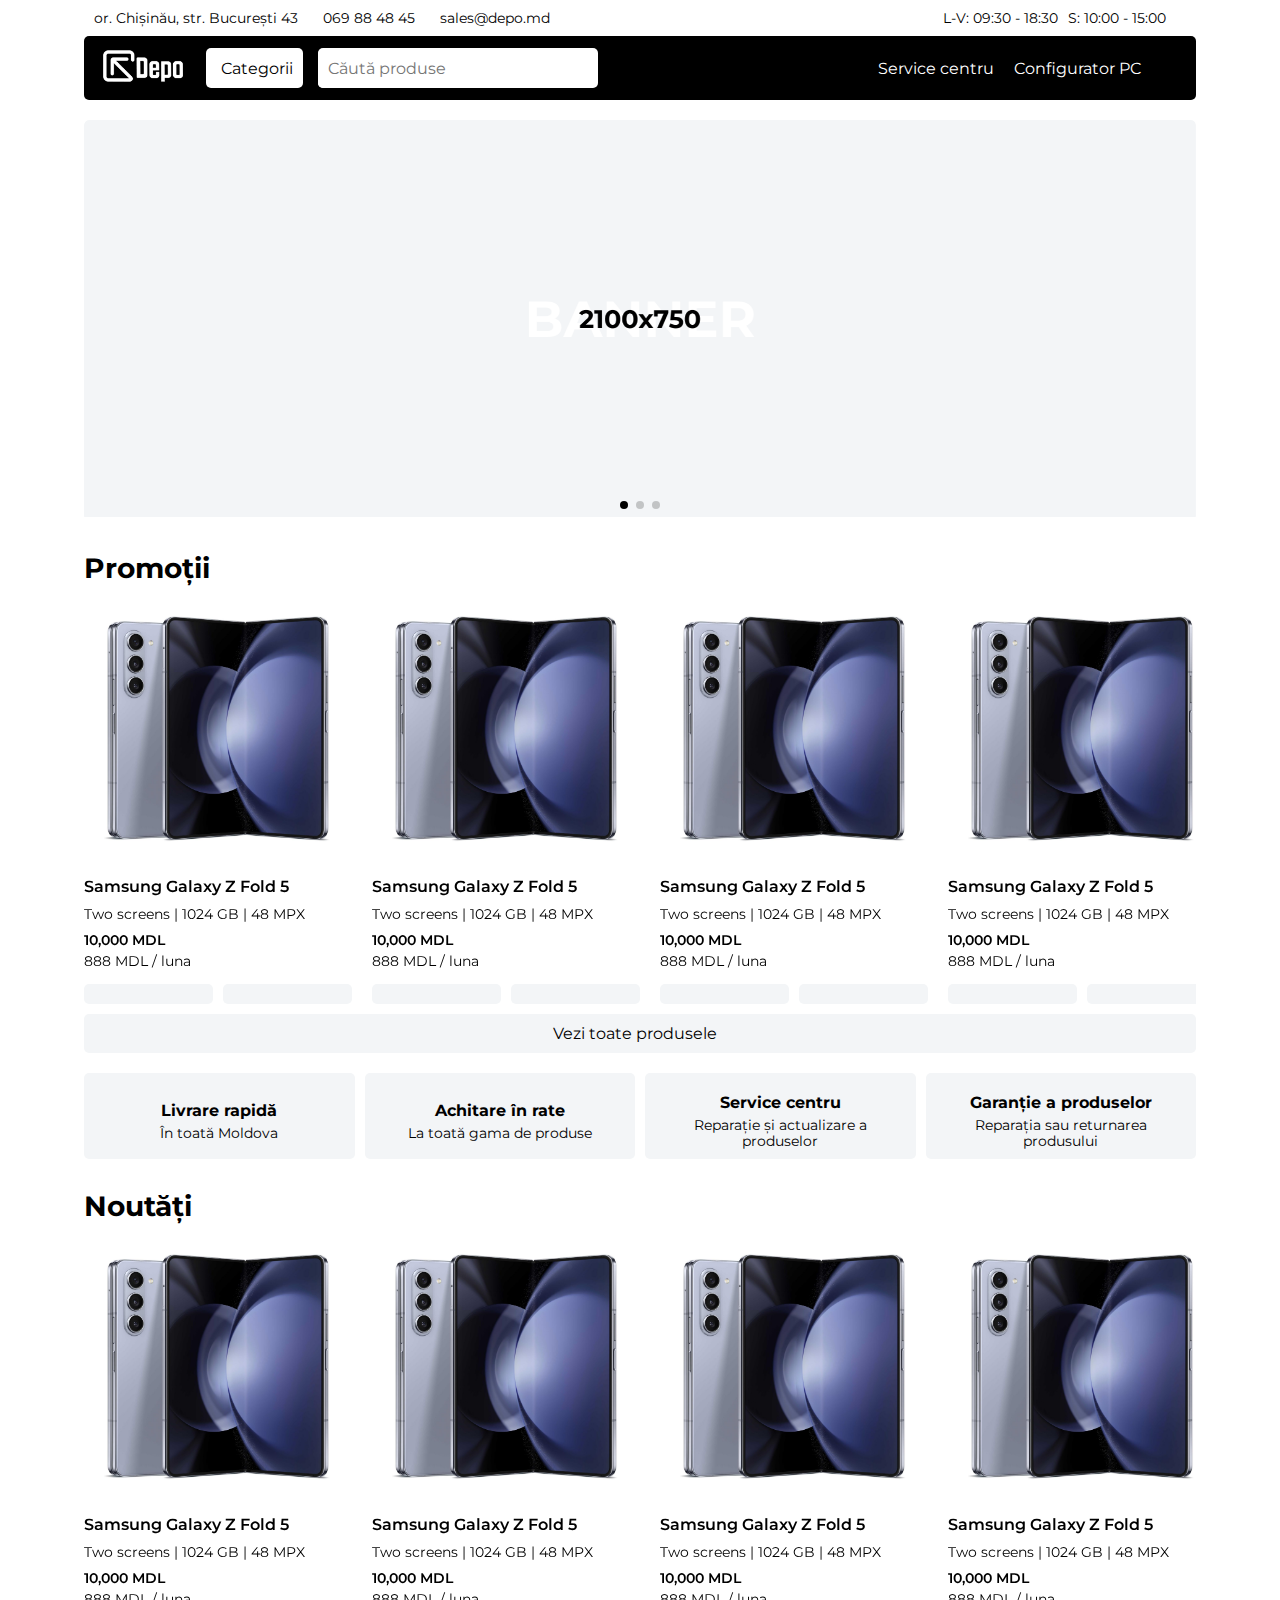
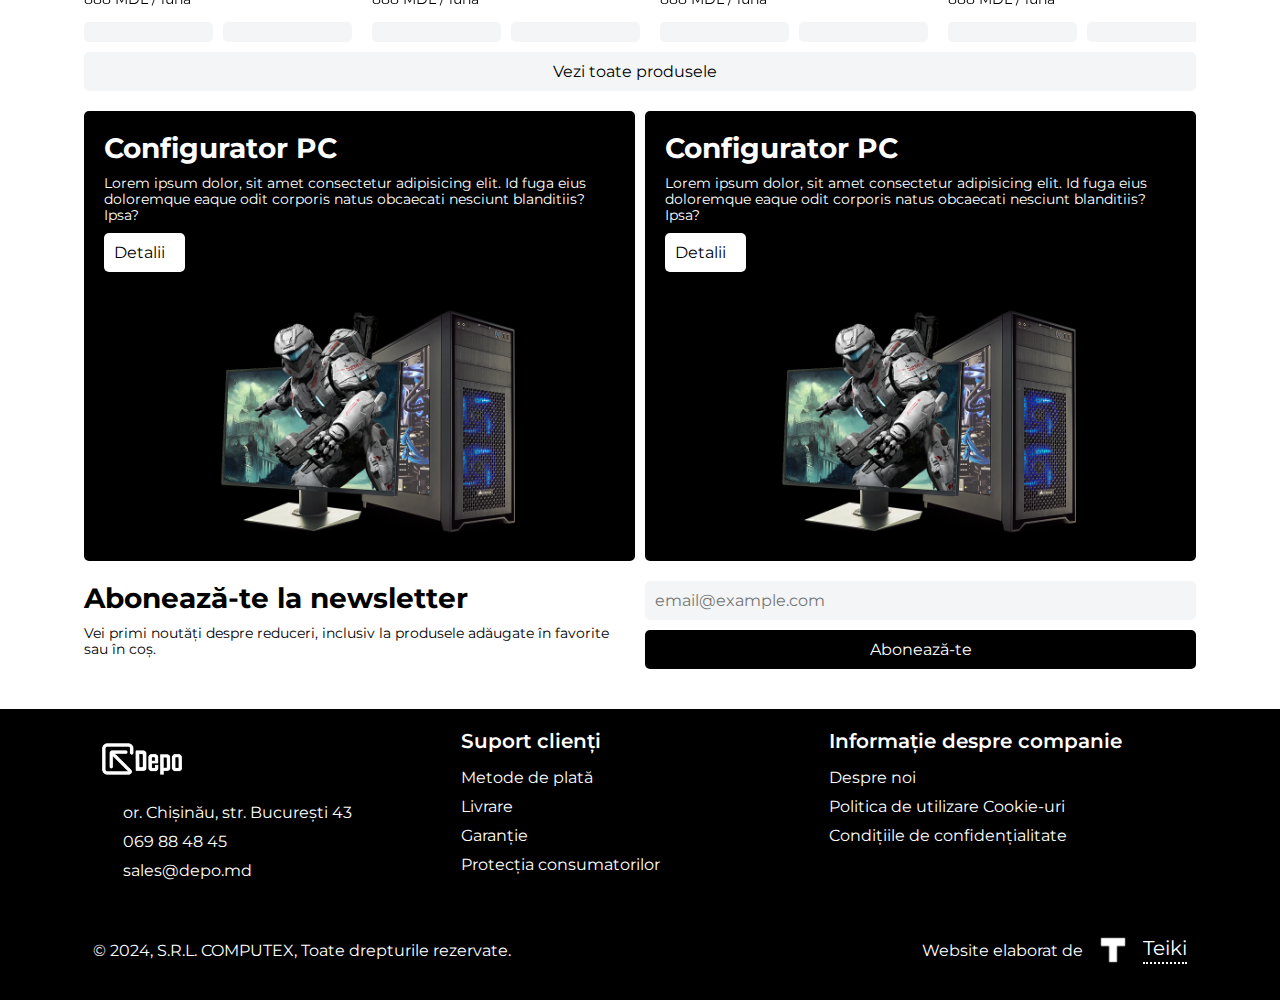
==== index.html @ 29f19cf8 "Add files via upload" ====
<!DOCTYPE html>
<html lang="en">
  <head>
    <meta charset="UTF-8" />
    <meta name="viewport" content="width=device-width, initial-scale=1.0" />
    <title>Acasă - Depo</title>
    <link rel="stylesheet" href="css/styles.css" />
    <link
      rel="stylesheet"
      href="https://cdnjs.cloudflare.com/ajax/libs/font-awesome/6.5.1/css/all.min.css"
      integrity="sha512-DTOQO9RWCH3ppGqcWaEA1BIZOC6xxalwEsw9c2QQeAIftl+Vegovlnee1c9QX4TctnWMn13TZye+giMm8e2LwA=="
      crossorigin="anonymous"
      referrerpolicy="no-referrer"
    />
    <link rel="stylesheet" href="https://cdn.jsdelivr.net/npm/swiper@11/swiper-bundle.min.css" />
    <script defer src="js/index.js"></script>
  </head>
  <body>
    <header>
      <div class="container">
        <div class="mobile-header">
          <a href="">
            <img id="logo" src="images/logo.png" alt="Depo Logo" />
          </a>
          <div class="mobile-header-controls">
            <button id="search-btn">
              <i class="fa-solid fa-magnifying-glass"></i>
            </button>
            <button id="burger-btn" class="header-btn">
              <i class="fa-solid fa-bars"></i>
              <i class="fa-solid fa-xmark"></i>
            </button>
          </div>
        </div>
        <div class="desktop-header">
          <div class="header-contacts">
            <ul>
              <div class="contacts-left">
                <li>
                  <a href="" target="_blank">
                    <i class="fa-solid fa-location-dot"></i>
                    <span>or. Chișinău, str. București 43</span>
                  </a>
                </li>
                <li>
                  <a href="tel:+37369884845">
                    <i class="fa-solid fa-phone"></i>
                    <span>069 88 48 45</span>
                  </a>
                </li>
                <li>
                  <a href="mailto:sales@depo.md">
                    <i class="fa-solid fa-envelope"></i>
                    <span>sales@depo.md</span>
                  </a>
                </li>
              </div>
              <div class="contacts-right">
                <li>
                  <i class="fa-solid fa-calendar-days"></i><span>L-V: 09:30 - 18:30</span><span>S: 10:00 - 15:00</span>
                </li>
                <li>
                  <a href="" target="_blank"><i class="fa-brands fa-facebook"></i></a>
                </li>
                <li>
                  <a href="" target="_blank"><i class="fa-brands fa-instagram"></i></a>
                </li>
              </div>
            </ul>
          </div>
          <div class="header-main">
            <div class="header-main-left">
              <a href="">
                <img id="logo" src="images/logo.png" alt="Depo Logo">
              </a>
              <button id="catalog-btn" class="header-btn">
                <i class="fa-solid fa-bars"></i>
                <i class="fa-solid fa-xmark"></i>
                <span>Categorii</span>
              </button>
              <form id="search-form" action="">
                <input type="text" placeholder="Căută produse" />
                <button type="submit">
                  <i class="fa-solid fa-magnifying-glass"></i>
                </button>
              </form>
            </div>
            <div class="header-main-right">
              <nav>
                <ul>
                  <li>
                    <a href=""><i class="fa-solid fa-screwdriver-wrench"></i><span>Service centru</span></a>
                  </li>
                  <li>
                    <a href=""><i class="fa-solid fa-gear"></i><span>Configurator PC</span></a>
                  </li>
                </ul>
              </nav>
              <ul class="header-user-links">
                <li>
                  <a href="">
                    <i class="fa-solid fa-cart-shopping"></i>
                  </a>
                </li>
                <li>
                  <a href="">
                    <i class="fa-solid fa-heart"></i>
                  </a>
                </li>
                <li>
                  <a href="">
                    <i class="fa-solid fa-user"></i>
                  </a>
                </li>
              </ul>
            </div>
          </div>
        </div>
      </div>
    </header>



    <main>
      <div class="container">
        <section class="hero">
          <div class="swiper banner-swiper">
            <div class="swiper-wrapper">
              <div class="swiper-slide">
                <img class="mobile-banner" src="images/banners/Banner450x500.png" alt="">
                <img class="desktop-banner" src="images/banners/Banner2100x750.png" alt="">
              </div>
              <div class="swiper-slide">
                <img class="mobile-banner" src="images/banners/Banner450x500.png" alt="">
                <img class="desktop-banner" src="images/banners/Banner2100x750.png" alt="">
              </div>
              <div class="swiper-slide">
                <img class="mobile-banner" src="images/banners/Banner450x500.png" alt="">
                <img class="desktop-banner" src="images/banners/Banner2100x750.png" alt="">
              </div>
            </div>
            <div class="swiper-button-prev">
              <i class="fa-solid fa-angle-left"></i>
            </div>
            <div class="swiper-button-next">
              <i class="fa-solid fa-angle-right"></i>
            </div>
            <div class="swiper-pagination"></div>
          </div>
        </section>

        <section class="products">
          <div class="title-box">
            <h1>Promoții</h1>
          </div>
          <div class="products-list products-swiper">
            <div class="swiper-wrapper">
              <div class="swiper-slide">
                <div class="product">
                  <a href="/product.html">
                    <div class="product-image">
                      <img src="images/products/zfold5.jpeg" alt="Product image">
                    </div>
                  </a>
                  <div class="product-details">
                    <a href="/product.html">Samsung Galaxy Z Fold 5</a>
                    <p>Two screens | 1024 GB | 48 MPX</p>
                    <div class="product-price">
                      <span>10,000 MDL</span>
                      <span>888 MDL / luna</span>
                    </div>
                    <div class="product-interactions">
                      <form action="">
                        <button><i class="fa-solid fa-heart"></i></button>
                      </form>
                      <form action="">
                        <button><i class="fa-solid fa-cart-shopping"></i></button>
                      </form>
                    </div>
                  </div>
                </div>
              </div>
              <div class="swiper-slide">
                <div class="product">
                  <a href="/product.html">
                    <div class="product-image">
                      <img src="images/products/zfold5.jpeg" alt="Product image">
                    </div>
                  </a>
                  <div class="product-details">
                    <a href="/product.html">Samsung Galaxy Z Fold 5</a>
                    <p>Two screens | 1024 GB | 48 MPX</p>
                    <div class="product-price">
                      <span>10,000 MDL</span>
                      <span>888 MDL / luna</span>
                    </div>
                    <div class="product-interactions">
                      <form action="">
                        <button><i class="fa-solid fa-heart"></i></button>
                      </form>
                      <form action="">
                        <button><i class="fa-solid fa-cart-shopping"></i></button>
                      </form>
                    </div>
                  </div>
                </div>
              </div>
              <div class="swiper-slide">
                <div class="product">
                  <a href="/product.html">
                    <div class="product-image">
                      <img src="images/products/zfold5.jpeg" alt="Product image">
                    </div>
                  </a>
                  <div class="product-details">
                    <a href="/product.html">Samsung Galaxy Z Fold 5</a>
                    <p>Two screens | 1024 GB | 48 MPX</p>
                    <div class="product-price">
                      <span>10,000 MDL</span>
                      <span>888 MDL / luna</span>
                    </div>
                    <div class="product-interactions">
                      <form action="/product.html">
                        <button><i class="fa-solid fa-heart"></i></button>
                      </form>
                      <form action="">
                        <button><i class="fa-solid fa-cart-shopping"></i></button>
                      </form>
                    </div>
                  </div>
                </div>
              </div>
              <div class="swiper-slide">
                <div class="product">
                  <a href="/product.html">
                    <div class="product-image">
                      <img src="images/products/zfold5.jpeg" alt="Product image">
                    </div>
                  </a>
                  <div class="product-details">
                    <a href="/product.html">Samsung Galaxy Z Fold 5</a>
                    <p>Two screens | 1024 GB | 48 MPX</p>
                    <div class="product-price">
                      <span>10,000 MDL</span>
                      <span>888 MDL / luna</span>
                    </div>
                    <div class="product-interactions">
                      <form action="/product.html">
                        <button><i class="fa-solid fa-heart"></i></button>
                      </form>
                      <form action="">
                        <button><i class="fa-solid fa-cart-shopping"></i></button>
                      </form>
                    </div>
                  </div>
                </div>
              </div>
              <div class="swiper-slide">
                <div class="product">
                  <a href="/product.html">
                    <div class="product-image">
                      <img src="images/products/zfold5.jpeg" alt="Product image">
                    </div>
                  </a>
                  <div class="product-details">
                    <a href="/product.html">Samsung Galaxy Z Fold 5</a>
                    <p>Two screens | 1024 GB | 48 MPX</p>
                    <div class="product-price">
                      <span>10,000 MDL</span>
                      <span>888 MDL / luna</span>
                    </div>
                    <div class="product-interactions">
                      <form action="">
                        <button><i class="fa-solid fa-heart"></i></button>
                      </form>
                      <form action="">
                        <button><i class="fa-solid fa-cart-shopping"></i></button>
                      </form>
                    </div>
                  </div>
                </div>
              </div>
              <div class="swiper-slide">
                <div class="product">
                  <a href="/product.html">
                    <div class="product-image">
                      <img src="images/products/zfold5.jpeg" alt="Product image">
                    </div>
                  </a>
                  <div class="product-details">
                    <a href="/product.html">Samsung Galaxy Z Fold 5</a>
                    <p>Two screens | 1024 GB | 48 MPX</p>
                    <div class="product-price">
                      <span>10,000 MDL</span>
                      <span>888 MDL / luna</span>
                    </div>
                    <div class="product-interactions">
                      <form action="">
                        <button><i class="fa-solid fa-heart"></i></button>
                      </form>
                      <form action="">
                        <button><i class="fa-solid fa-cart-shopping"></i></button>
                      </form>
                    </div>
                  </div>
                </div>
              </div>
            </div>
          </div>
          <a class="products-page-link" href="">Vezi toate produsele<i class="fa-solid fa-arrow-up-right-from-square"></i></a>
        </section>
        
        <section class="self-promo">
          <div class="self-promo-box">
            <i class="fa-solid fa-truck"></i>
            <div class="self-promo-content">
              <h3>Livrare rapidă</h3>
              <p>În toată Moldova</p>
            </div>
          </div>
          <div class="self-promo-box">
            <i class="fa-solid fa-calculator"></i>
            <div class="self-promo-content">
              <h3>Achitare în rate</h3>
              <p>La toată gama de produse</p>
            </div>
          </div>
          <div class="self-promo-box">
            <i class="fa-solid fa-gear"></i>
            <div class="self-promo-content">
              <h3>Service centru</h3>
              <p>Reparație și actualizare a produselor</p>
            </div>
          </div>
          <div class="self-promo-box">
            <i class="fa-solid fa-check"></i>
            <div class="self-promo-content">
              <h3>Garanție a produselor</h3>
              <p>Reparația sau returnarea produsului</p>
            </div>
          </div>
        </section>

        <section class="products">
          <div class="title-box">
            <h1>Noutăți</h1>
          </div>
          <div class="products-list products-swiper">
            <div class="swiper-wrapper">
              <div class="swiper-slide">
                <div class="product">
                  <a href="">
                    <div class="product-image">
                      <img src="images/products/zfold5.jpeg" alt="Product image">
                    </div>
                  </a>
                  <div class="product-details">
                    <a href="">Samsung Galaxy Z Fold 5</a>
                    <p>Two screens | 1024 GB | 48 MPX</p>
                    <div class="product-price">
                      <span>10,000 MDL</span>
                      <span>888 MDL / luna</span>
                    </div>
                    <div class="product-interactions">
                      <form action="">
                        <button><i class="fa-solid fa-heart"></i></button>
                      </form>
                      <form action="">
                        <button><i class="fa-solid fa-cart-shopping"></i></button>
                      </form>
                    </div>
                  </div>
                </div>
              </div>
              <div class="swiper-slide">
                <div class="product">
                  <a href="">
                    <div class="product-image">
                      <img src="images/products/zfold5.jpeg" alt="Product image">
                    </div>
                  </a>
                  <div class="product-details">
                    <a href="">Samsung Galaxy Z Fold 5</a>
                    <p>Two screens | 1024 GB | 48 MPX</p>
                    <div class="product-price">
                      <span>10,000 MDL</span>
                      <span>888 MDL / luna</span>
                    </div>
                    <div class="product-interactions">
                      <form action="">
                        <button><i class="fa-solid fa-heart"></i></button>
                      </form>
                      <form action="">
                        <button><i class="fa-solid fa-cart-shopping"></i></button>
                      </form>
                    </div>
                  </div>
                </div>
              </div>
              <div class="swiper-slide">
                <div class="product">
                  <a href="">
                    <div class="product-image">
                      <img src="images/products/zfold5.jpeg" alt="Product image">
                    </div>
                  </a>
                  <div class="product-details">
                    <a href="">Samsung Galaxy Z Fold 5</a>
                    <p>Two screens | 1024 GB | 48 MPX</p>
                    <div class="product-price">
                      <span>10,000 MDL</span>
                      <span>888 MDL / luna</span>
                    </div>
                    <div class="product-interactions">
                      <form action="">
                        <button><i class="fa-solid fa-heart"></i></button>
                      </form>
                      <form action="">
                        <button><i class="fa-solid fa-cart-shopping"></i></button>
                      </form>
                    </div>
                  </div>
                </div>
              </div>
              <div class="swiper-slide">
                <div class="product">
                  <a href="">
                    <div class="product-image">
                      <img src="images/products/zfold5.jpeg" alt="Product image">
                    </div>
                  </a>
                  <div class="product-details">
                    <a href="">Samsung Galaxy Z Fold 5</a>
                    <p>Two screens | 1024 GB | 48 MPX</p>
                    <div class="product-price">
                      <span>10,000 MDL</span>
                      <span>888 MDL / luna</span>
                    </div>
                    <div class="product-interactions">
                      <form action="">
                        <button><i class="fa-solid fa-heart"></i></button>
                      </form>
                      <form action="">
                        <button><i class="fa-solid fa-cart-shopping"></i></button>
                      </form>
                    </div>
                  </div>
                </div>
              </div>
              <div class="swiper-slide">
                <div class="product">
                  <a href="">
                    <div class="product-image">
                      <img src="images/products/zfold5.jpeg" alt="Product image">
                    </div>
                  </a>
                  <div class="product-details">
                    <a href="">Samsung Galaxy Z Fold 5</a>
                    <p>Two screens | 1024 GB | 48 MPX</p>
                    <div class="product-price">
                      <span>10,000 MDL</span>
                      <span>888 MDL / luna</span>
                    </div>
                    <div class="product-interactions">
                      <form action="">
                        <button><i class="fa-solid fa-heart"></i></button>
                      </form>
                      <form action="">
                        <button><i class="fa-solid fa-cart-shopping"></i></button>
                      </form>
                    </div>
                  </div>
                </div>
              </div>
              <div class="swiper-slide">
                <div class="product">
                  <a href="">
                    <div class="product-image">
                      <img src="images/products/zfold5.jpeg" alt="Product image">
                    </div>
                  </a>
                  <div class="product-details">
                    <a href="">Samsung Galaxy Z Fold 5</a>
                    <p>Two screens | 1024 GB | 48 MPX</p>
                    <div class="product-price">
                      <span>10,000 MDL</span>
                      <span>888 MDL / luna</span>
                    </div>
                    <div class="product-interactions">
                      <form action="">
                        <button><i class="fa-solid fa-heart"></i></button>
                      </form>
                      <form action="">
                        <button><i class="fa-solid fa-cart-shopping"></i></button>
                      </form>
                    </div>
                  </div>
                </div>
              </div>
            </div>
          </div>
          <a class="products-page-link" href="">Vezi toate produsele<i class="fa-solid fa-arrow-up-right-from-square"></i></a>
        </section>

        <section class="promo-banners">
          <div class="promo-banner">
            <div class="promo-banner-content">
              <h1>Configurator PC</h1>
              <p>Lorem ipsum dolor, sit amet consectetur adipisicing elit. Id fuga eius doloremque eaque odit corporis natus obcaecati nesciunt blanditiis? Ipsa?</p>
              <a href="">Detalii<i class="fa-solid fa-arrow-up-right-from-square"></i></a>
            </div>
            <img src="images/banners/promo-banners/computer-banner.png" alt="Banner image">
          </div>
          <div class="promo-banner">
            <div class="promo-banner-content">
              <h1>Configurator PC</h1>
              <p>Lorem ipsum dolor, sit amet consectetur adipisicing elit. Id fuga eius doloremque eaque odit corporis natus obcaecati nesciunt blanditiis? Ipsa?</p>
              <a href="">Detalii<i class="fa-solid fa-arrow-up-right-from-square"></i></a>
            </div>
            <img src="images/banners/promo-banners/computer-banner.png" alt="Banner image">
          </div>
        </section>

        <section class="newsletter">
          <div class="newsletter-content">
            <h1>Abonează-te la newsletter</h1>
            <p>Vei primi noutăți despre reduceri, inclusiv la produsele adăugate în favorite sau în coș.</p>
          </div>
          <form action="">
            <input type="email" name="email" placeholder="email@example.com">
            <button>Abonează-te</button>
          </form>
        </section>
      </div>
    </main>



    <footer>
      <div class="container">
        <div class="footer-main">
          <div class="footer-contacts">
            <img src="images/logo.png" alt="Depo Logo">
            <ul>
              <li class="contact-list-item">
                <a href="" target="_blank">
                  <i class="fa-solid fa-location-dot"></i>
                  <span>or. Chișinău, str. București 43</span>
                </a>
              </li>
              <li class="contact-list-item">
                <a href="tel:+37369884845">
                  <i class="fa-solid fa-phone"></i>
                  <span>069 88 48 45</span>
                </a>
              </li>
              <li class="contact-list-item">
                <a href="mailto:sales@depo.md">
                  <i class="fa-solid fa-envelope"></i>
                  <span>sales@depo.md</span>
                </a>
              </li>
              <div class="footer-social-media">
                <li>
                  <a href="" target="_blank"><i class="fa-brands fa-facebook"></i></a>
                </li>
                <li>
                  <a href="" target="_blank"><i class="fa-brands fa-instagram"></i></a>
                </li>
              </div>
            </ul>
          </div>
          <div class="footer-links support">
            <h3>Suport clienți</h3>
            <ul>
              <li>
                <a href="">Metode de plată</a>
              </li>
              <li>
                <a href="">Livrare</a>
              </li>
              <li>
                <a href="">Garanție</a>
              </li>
              <li>
                <a href="">Protecția consumatorilor</a>
              </li>
            </ul>
          </div>
          <div class="footer-links about">
            <h3>Informație despre companie</h3>
            <ul>
              <li>
                <a href="">Despre noi</a>
              </li>
              <li>
                <a href="">Politica de utilizare Cookie-uri</a>
              </li>
              <li>
                <a href="">Condițiile de confidențialitate</a>
              </li>
            </ul>
          </div>
        </div>
        <div class="footer-end">
          <p>© 2024, S.R.L. COMPUTEX, Toate drepturile rezervate.</p>
          <p class="author-signature">Website elaborat de <a href="https://www.teiki.md" target="_blank"><img src="images/teiki.png" alt="Teiki Logo"> <span>Teiki</span></a></p>
        </div>
      </div>
    </footer>

    <div id="burger-menu">
      <div class="container">
        <nav>
          <ul>
            <li>
              <a href=""><i class="fa-solid fa-house"></i><span>Acasă</span></a>
            </li>
            <li>
              <a href=""><i class="fa-solid fa-screwdriver-wrench"></i><span>Service centru</span></a>
            </li>
            <li>
              <a href=""><i class="fa-solid fa-gear"></i><span>Configurator PC</span></a>
            </li>
            <li>
              <a href=""><i class="fa-solid fa-circle-info"></i><span>Despre</span></a>
            </li>
          </ul>
        </nav>
        <div class="categories">
          <ul class="categories-list">
            <div class="category">
              <li>
                <a href="">
                  <span><img src="images/icons/gaming.svg" alt="">Produse de gaming</span>
                  <i class="fa-solid fa-angle-down"></i>
                </a>
              </li>
            </div>
            <div class="category">
              <li>
                <a href="">
                  <span><img src="images/icons/computer.svg" alt="">Calculatoare și componente</span>
                  <i class="fa-solid fa-angle-down"></i>
                </a>
              </li>
            </div>
            <div class="category">
              <li>
                <a href="">
                  <span><img src="images/icons/phone.svg" alt="">Telefoane</span>
                  <i class="fa-solid fa-angle-down"></i>
                </a>
              </li>
            </div>
          </ul>
        </div>
        <div class="contact-details">
          <ul class="list-1">
            <li class="contact-list-item">
              <a href="" target="_blank">
                <i class="fa-solid fa-location-dot"></i>
                <span>or. Chișinău, str. București 43</span>
              </a>
            </li>
            <li class="contact-list-item">
              <a href="tel:+37369884845">
                <i class="fa-solid fa-phone"></i>
                <span>069 88 48 45</span>
              </a>
            </li>
            <li class="contact-list-item">
              <a href="mailto:sales@depo.md">
                <i class="fa-solid fa-envelope"></i>
                <span>sales@depo.md</span>
              </a>
            </li>
          </ul>
          <ul class="list-2">
            <li class="schedule-list-item">
              <i class="fa-solid fa-calendar-days"></i><span>L-V: 09:30 - 18:30</span><span>S: 10:00 - 15:00</span>
            </li>
            <div class="social-media-links">
              <li>
                <a href="" target="_blank"><i class="fa-brands fa-facebook"></i></a>
              </li>
              <li>
                <a href="" target="_blank"><i class="fa-brands fa-instagram"></i></a>
              </li>
            </div>
          </ul>
        </div>
      </div>
    </div>



    <script src="https://cdn.jsdelivr.net/npm/swiper@11/swiper-bundle.min.js"></script>
  </body>
</html>
---- css/styles.css ----
@import url("https://fonts.googleapis.com/css2?family=Montserrat:ital,wght@0,100..900;1,100..900&display=swap");
* {
  box-sizing: border-box;
  margin: 0;
  padding: 0;
  font-family: "Montserrat", sans-serif;
  font-size: 16px;
}

a {
  text-decoration: none;
  color: black;
}

ul {
  list-style: none;
}

.container {
  padding: 20px;
  margin: auto;
}

body {
  background-color: black;
}

header {
  background-color: black;
  width: 100vw;
  min-height: 80px;
  position: fixed;
  top: 0px;
  left: 0px;
  z-index: 1000;
}
header .container {
  padding: 0 20px !important;
}
header .container #logo {
  height: 40px;
}
header .container #search-form {
  display: flex;
  flex-direction: row;
  justify-content: center;
  align-items: center;
  gap: 0;
  border-radius: 5px;
  background-color: white;
}
header .container #search-form input {
  border-radius: 5px;
  padding: 10px;
  border: none;
  outline: none;
  transition: all 0.3s ease-in-out;
}
header .container #search-form button {
  border-radius: 5px;
  background: none;
  border: none;
  outline: none;
  cursor: pointer;
  transition: all 0.3s ease-in-out;
  height: 40px;
  width: 40px;
}
header .container #search-form button i {
  color: black;
  font-size: 1.25rem;
}
header .container .header-btn,
header .container #search-btn {
  display: flex;
  flex-direction: row;
  justify-content: center;
  align-items: center;
  gap: 0;
  border-radius: 5px;
  background: none;
  border: none;
  outline: none;
  cursor: pointer;
  transition: all 0.3s ease-in-out;
  justify-self: end;
  height: 40px;
  width: 40px;
  background: white;
}
header .container .header-btn i,
header .container #search-btn i {
  font-size: 1.25rem;
}
header .container .header-btn .fa-xmark,
header .container #search-btn .fa-xmark {
  display: none;
}
header .container .mobile-header {
  display: flex;
  flex-direction: row;
  justify-content: space-between;
  align-items: center;
  gap: 10px;
  padding-top: 20px;
  padding-bottom: 20px;
  height: 100%;
}
header .container .mobile-header .mobile-header-controls {
  display: flex;
  flex-direction: row;
  justify-content: flex-end;
  align-items: center;
  gap: 10px;
}
header .container .desktop-header {
  display: none !important;
  display: flex;
  flex-direction: column;
  justify-content: space-between;
  align-items: flex-start;
  gap: 10px;
  height: 100px;
}
header .container .desktop-header .header-contacts {
  padding-top: 10px;
  width: 100%;
}
header .container .desktop-header .header-contacts ul {
  display: flex;
  flex-direction: row;
  justify-content: space-between;
  align-items: center;
  gap: 10px;
  width: 100%;
}
header .container .desktop-header .header-contacts ul div {
  display: flex;
  flex-direction: row;
  justify-content: flex-start;
  align-items: center;
  gap: 15px;
}
header .container .desktop-header .header-contacts ul li, header .container .desktop-header .header-contacts ul a {
  display: flex;
  flex-direction: row;
  justify-content: flex-start;
  align-items: center;
  gap: 10px;
}
header .container .desktop-header .header-contacts ul li span, header .container .desktop-header .header-contacts ul a span {
  font-size: 0.85rem;
}
header .container .desktop-header .header-main-left,
header .container .desktop-header .header-main-right {
  display: flex;
  flex-direction: row;
  justify-content: flex-start;
  align-items: center;
  gap: 15px;
}
header .container .desktop-header .header-main {
  display: flex;
  flex-direction: row;
  justify-content: space-between;
  align-items: center;
  gap: 10px;
  border-radius: 5px;
  padding: 10px;
  background-color: black;
  width: 100%;
}
header .container .desktop-header .header-main li, header .container .desktop-header .header-main a, header .container .desktop-header .header-main span {
  color: white;
}
header .container .desktop-header .header-main button {
  display: flex;
  flex-direction: row;
  justify-content: center;
  align-items: center;
  gap: 5px;
  padding: 10px;
  width: auto;
}
header .container .desktop-header .header-main button span {
  color: black;
}
header .container .desktop-header .header-main button i {
  font-size: 1.25rem;
}
header .container .desktop-header .header-main button .fa-xmark {
  display: none;
}
header .container .desktop-header .header-main nav ul {
  display: flex;
  flex-direction: row;
  justify-content: flex-start;
  align-items: center;
  gap: 15px;
}
header .container .desktop-header .header-main nav ul li a {
  display: flex;
  flex-direction: row;
  justify-content: flex-start;
  align-items: center;
  gap: 5px;
}
header .container .desktop-header .header-main .header-user-links {
  display: flex;
  flex-direction: row;
  justify-content: flex-start;
  align-items: center;
  gap: 15px;
}
header .container .desktop-header .header-main .header-user-links i {
  font-size: 1.25rem;
}

.categories {
  padding: 10px;
}
.categories ul {
  display: flex;
  flex-direction: column;
  justify-content: flex-start;
  align-items: flex-start;
  gap: 10px;
  gap: 10px;
  width: 100%;
}
.categories ul .category {
  width: 100%;
  border-radius: 5px;
  padding: 10px;
  background-color: white;
}
.categories ul .category a {
  display: flex;
  flex-direction: row;
  justify-content: space-between;
  align-items: center;
  gap: 10px;
  cursor: pointer;
}
.categories ul .category a span {
  display: flex;
  flex-direction: row;
  justify-content: flex-start;
  align-items: center;
  gap: 10px;
}
.categories ul .category a span img {
  height: 25px;
  width: 25px;
  -o-object-fit: contain;
     object-fit: contain;
}
.categories ul .category a i {
  font-size: 1.25rem;
}

.contact-details {
  display: flex;
  flex-direction: column;
  justify-content: flex-start;
  align-items: flex-start;
  gap: 10px;
  padding: 10px;
}
.contact-details ul {
  display: flex;
  flex-direction: column;
  justify-content: flex-start;
  align-items: flex-start;
  gap: 10px;
  width: 100%;
}
.contact-details ul .contact-list-item,
.contact-details ul .schedule-list-item,
.contact-details ul .social-media-links {
  display: flex;
  flex-direction: row;
  justify-content: flex-start;
  align-items: flex-start;
  gap: 10px;
  border-radius: 5px;
  padding: 10px;
  width: 100%;
  background-color: white;
}
.contact-details ul .contact-list-item a,
.contact-details ul .schedule-list-item a,
.contact-details ul .social-media-links a {
  display: flex;
  flex-direction: row;
  justify-content: flex-start;
  align-items: center;
  gap: 10px;
}
.contact-details ul .contact-list-item i,
.contact-details ul .schedule-list-item i,
.contact-details ul .social-media-links i {
  display: flex;
  flex-direction: row;
  justify-content: center;
  align-items: center;
  gap: 10px;
  width: 20px;
  font-size: 1.25rem;
}
.contact-details ul .social-media-links {
  display: flex;
  flex-direction: row;
  justify-content: flex-start;
  align-items: center;
  gap: 15px;
}
.contact-details ul .social-media-links i {
  font-size: 1.25rem;
}

#burger-menu {
  display: flex;
  flex-direction: column;
  justify-content: flex-start;
  align-items: stretch;
  gap: 10px;
  background-color: #F3F5F7;
  height: calc(100vh - 80px);
  width: 100vw;
  position: fixed;
  top: 80px;
  left: -100vw;
  transition: all 0.3s ease-in-out;
  z-index: 1000;
}
#burger-menu .container {
  height: 100%;
}
#burger-menu nav {
  display: flex;
  flex-direction: column;
  justify-content: flex-start;
  align-items: flex-start;
  gap: 10px;
  padding: 10px;
}
#burger-menu nav ul {
  display: grid;
  grid-template-columns: repeat(2, 1fr);
  align-items: center;
  gap: 10px;
  width: 100%;
}
#burger-menu nav ul li a {
  display: flex;
  flex-direction: row;
  justify-content: flex-start;
  align-items: center;
  gap: 10px;
  border-radius: 5px;
  padding: 10px;
  background-color: white;
}
#burger-menu nav ul li a i {
  font-size: 1.25rem;
}

main {
  min-height: 100vh;
  padding-top: 80px;
  background-color: white;
}
main .hero {
  border-radius: 5px;
  margin-bottom: 20px;
  overflow: hidden;
  width: 100%;
}
main .hero .swiper {
  border-radius: 5px;
  width: 100%;
  height: 100%;
}
main .hero .swiper img {
  width: 100%;
  height: 100%;
  -o-object-fit: cover;
     object-fit: cover;
}
main .hero .swiper .desktop-banner {
  display: none;
}
main .hero .swiper {
  margin-left: auto;
  margin-right: auto;
}
main .products {
  margin-bottom: 20px;
}
main .products .title-box {
  display: flex;
  flex-direction: column;
  justify-content: flex-start;
  align-items: flex-start;
  gap: 5px;
  padding: 10px 0;
}
main .products .title-box h1 {
  font-size: 1.75rem;
}
main .products .title-box a {
  display: flex;
  flex-direction: row;
  justify-content: flex-start;
  align-items: center;
  gap: 10px;
  font-size: 1rem;
}
main .products .title-box a i {
  font-size: 0.85rem;
}
main .products .products-list {
  display: flex;
  flex-direction: row;
  justify-content: flex-start;
  align-items: flex-start;
  gap: 0px;
  width: 100%;
  margin-bottom: 10px;
}
main .products .products-list .swiper-slide {
  width: calc(50% - 10px);
}
main .products .products-list .swiper-slide .product {
  display: flex;
  flex-direction: column;
  justify-content: flex-start;
  align-items: stretch;
  gap: 10px;
  width: 100%;
}
main .products .products-list .swiper-slide .product .product-image {
  height: 100%;
  width: 100%;
  padding: 10px;
}
main .products .products-list .swiper-slide .product .product-image img {
  height: 100%;
  width: 100%;
}
main .products .products-list .swiper-slide .product .product-details {
  display: flex;
  flex-direction: column;
  justify-content: flex-start;
  align-items: flex-start;
  gap: 10px;
}
main .products .products-list .swiper-slide .product .product-details a {
  font-weight: 600;
}
main .products .products-list .swiper-slide .product .product-details p, main .products .products-list .swiper-slide .product .product-details span {
  font-size: 0.85rem;
}
main .products .products-list .swiper-slide .product .product-details .product-price {
  width: 100%;
  display: flex;
  flex-direction: column;
  justify-content: flex-start;
  align-items: flex-start;
  gap: 5px;
}
main .products .products-list .swiper-slide .product .product-details .product-price span:nth-child(1) {
  font-weight: 600;
}
main .products .products-list .swiper-slide .product .product-details .product-interactions {
  width: 100%;
  display: flex;
  flex-direction: row;
  justify-content: space-between;
  align-items: center;
  gap: 10px;
}
main .products .products-list .swiper-slide .product .product-details .product-interactions form {
  width: 100%;
}
main .products .products-list .swiper-slide .product .product-details .product-interactions form button {
  border-radius: 5px;
  background: none;
  border: none;
  outline: none;
  cursor: pointer;
  transition: all 0.3s ease-in-out;
  padding: 10px;
  width: 100%;
  background-color: #F3F5F7;
  color: black;
}
main .products .products-swiper {
  width: 100%;
  overflow-x: hidden;
}
main .products .products-page-link {
  display: flex;
  flex-direction: row;
  justify-content: center;
  align-items: center;
  gap: 10px;
  background-color: #F3F5F7;
  padding: 10px;
  border-radius: 5px;
  width: 100%;
}
main .products .products-page-link i {
  font-size: 0.85rem;
}
main .self-promo {
  display: grid;
  grid-template-columns: repeat(2, 1fr);
  align-items: center;
  margin-bottom: 20px;
  gap: 10px;
}
main .self-promo .self-promo-box {
  display: flex;
  flex-direction: column;
  justify-content: center;
  align-items: center;
  gap: 10px;
  border-radius: 5px;
  background: #F3F5F7;
  padding: 10px;
  height: 100%;
}
main .self-promo .self-promo-box i {
  font-size: 1.5625rem;
}
main .self-promo .self-promo-box .fa-truck {
  color: #3520f5;
}
main .self-promo .self-promo-box .fa-calculator {
  color: #E6007E;
}
main .self-promo .self-promo-box .fa-gear {
  color: #EC6708;
}
main .self-promo .self-promo-box .fa-check {
  color: #50AF31;
}
main .self-promo .self-promo-box .self-promo-content {
  display: flex;
  flex-direction: column;
  justify-content: center;
  align-items: center;
  gap: 5px;
  text-align: center;
}
main .self-promo .self-promo-box .self-promo-content p {
  font-size: 0.85rem;
}
main .promo-banners {
  display: flex;
  flex-direction: column;
  justify-content: flex-start;
  align-items: flex-start;
  gap: 10px;
  margin-bottom: 20px;
}
main .promo-banners .promo-banner {
  display: flex;
  flex-direction: column;
  justify-content: space-between;
  align-items: flex-start;
  gap: 10px;
  border-radius: 5px;
  padding: 10px;
  background-color: black;
  color: white;
  height: auto;
}
main .promo-banners .promo-banner .promo-banner-content {
  display: flex;
  flex-direction: column;
  justify-content: flex-start;
  align-items: flex-start;
  gap: 10px;
  padding: 10px;
}
main .promo-banners .promo-banner .promo-banner-content h1 {
  font-size: 1.75rem;
}
main .promo-banners .promo-banner .promo-banner-content p {
  font-size: 0.85rem;
}
main .promo-banners .promo-banner .promo-banner-content a {
  display: flex;
  flex-direction: row;
  justify-content: center;
  align-items: center;
  gap: 10px;
  border-radius: 5px;
  background: none;
  border: none;
  outline: none;
  cursor: pointer;
  transition: all 0.3s ease-in-out;
  padding: 10px;
  background-color: white;
  color: black;
}
main .promo-banners .promo-banner .promo-banner-content a i {
  font-size: 0.85rem;
}
main .promo-banners .promo-banner img {
  width: 100%;
}
main .newsletter {
  display: flex;
  flex-direction: column;
  justify-content: flex-start;
  align-items: flex-start;
  gap: 10px;
  margin-bottom: 20px;
}
main .newsletter .newsletter-content {
  display: flex;
  flex-direction: column;
  justify-content: flex-start;
  align-items: flex-start;
  gap: 10px;
}
main .newsletter .newsletter-content h1 {
  font-size: 1.75rem;
}
main .newsletter .newsletter-content p {
  font-size: 0.85rem;
}
main .newsletter form {
  width: 100%;
  display: flex;
  flex-direction: column;
  justify-content: flex-start;
  align-items: stretch;
  gap: 10px;
}
main .newsletter form input,
main .newsletter form button {
  border-radius: 5px;
  background: none;
  border: none;
  outline: none;
  cursor: pointer;
  transition: all 0.3s ease-in-out;
  padding: 10px;
  background-color: #F3F5F7;
}
main .newsletter form button {
  background-color: black;
  color: white;
}

footer {
  padding: 10px;
}
footer h3, footer p, footer span, footer i, footer a {
  color: white;
}
footer .footer-main {
  display: flex;
  flex-direction: column;
  justify-content: flex-start;
  align-items: flex-start;
  gap: 10px;
  margin-bottom: 20px;
}
footer .footer-main .footer-contacts {
  margin-bottom: 20px;
}
footer .footer-main .footer-contacts img {
  height: 40px;
  margin-bottom: 20px;
}
footer .footer-main .footer-contacts ul {
  display: flex;
  flex-direction: column;
  justify-content: flex-start;
  align-items: flex-start;
  gap: 10px;
}
footer .footer-main .footer-contacts ul i {
  display: flex;
  flex-direction: row;
  justify-content: center;
  align-items: center;
  gap: 10px;
  width: 20px;
  font-size: 1.25rem;
}
footer .footer-main .footer-contacts ul a {
  display: flex;
  flex-direction: row;
  justify-content: flex-start;
  align-items: center;
  gap: 10px;
}
footer .footer-main .footer-contacts ul .footer-social-media {
  display: flex;
  flex-direction: row;
  justify-content: flex-start;
  align-items: center;
  gap: 15px;
}
footer .footer-main .footer-links {
  margin-bottom: 20px;
  height: 100%;
}
footer .footer-main .footer-links h3 {
  font-size: 1.25rem;
  font-weight: 600;
  margin-bottom: 15px;
}
footer .footer-main .footer-links ul {
  display: flex;
  flex-direction: column;
  justify-content: flex-start;
  align-items: flex-start;
  gap: 10px;
}
footer .footer-end {
  display: flex;
  flex-direction: column;
  justify-content: flex-start;
  align-items: flex-start;
  gap: 10px;
}
footer .footer-end .author-signature {
  display: flex;
  flex-direction: row;
  justify-content: center;
  align-items: center;
  gap: 10px;
}
footer .footer-end .author-signature a {
  display: flex;
  flex-direction: row;
  justify-content: center;
  align-items: center;
  gap: 10px;
}
footer .footer-end .author-signature a img {
  height: 40px;
  width: 40px;
}
footer .footer-end .author-signature a span {
  font-size: 1.25rem;
  padding-bottom: 2.5px;
  border-bottom: 2.5px dotted white;
}

.swiper .swiper-button-next i,
.swiper .swiper-button-prev i {
  font-size: 2rem;
  color: black;
}
.swiper .swiper-button-next::after,
.swiper .swiper-button-prev::after {
  display: none;
}
.swiper .swiper-pagination-bullet-active {
  background-color: black;
}

@media (min-width: 768px) {
  .container {
    width: 80%;
  }
  main .hero .mobile-banner {
    display: none;
  }
  main .hero .desktop-banner {
    display: inline-block !important;
  }
  main .products-list .swiper-slide {
    width: calc(33.3333333333% - 13.3px) !important;
  }
  main .promo-banners {
    display: flex;
    flex-direction: column;
    justify-content: flex-start;
    align-items: flex-start;
    gap: 10px;
  }
  main .promo-banners .promo-banner {
    display: flex;
    flex-direction: row;
    justify-content: space-between;
    align-items: center;
    gap: 10px;
    height: 250px;
  }
  main .promo-banners .promo-banner img {
    height: 100%;
    padding: 10px;
    width: 50%;
    -o-object-fit: contain;
       object-fit: contain;
  }
  footer {
    background-color: black;
  }
  footer .footer-main {
    display: grid;
    grid-template-columns: repeat(2, 1fr);
    align-items: center;
  }
  footer .footer-main .footer-contacts {
    grid-column: 1/3;
  }
}
@media (min-width: 1024px) {
  .container {
    width: 90%;
  }
  body,
  header {
    background-color: white;
  }
  header .container .mobile-header,
  header .container #burger-menu {
    display: none !important;
  }
  header .container .desktop-header {
    display: flex !important;
  }
  main {
    padding-top: 100px;
  }
  main .products-list .swiper-slide {
    width: calc(25% - 10px) !important;
  }
  main .self-promo {
    grid-template-columns: repeat(4, 1fr) !important;
  }
  main .self-promo .self-promo-box {
    height: 100%;
  }
  main .promo-banners {
    flex-direction: row !important;
  }
  main .promo-banners .promo-banner {
    flex-direction: column !important;
    height: 450px;
  }
  main .promo-banners .promo-banner img {
    height: 60% !important;
    width: 100% !important;
  }
  main .newsletter {
    flex-direction: row !important;
  }
  main .newsletter .newsletter-content,
  main .newsletter form {
    width: 50% !important;
  }
  footer .footer-main {
    display: grid;
    grid-template-columns: repeat(3, 1fr);
    align-items: center;
  }
  footer .footer-main .footer-contacts {
    grid-column: 1/2;
  }
  footer .footer-end {
    display: flex;
    flex-direction: row;
    justify-content: space-between;
    align-items: center;
    gap: 10px;
  }
}
@media (min-width: 1440px) {
  main {
    padding-top: 100px;
  }
  main .products-list .swiper-slide {
    width: calc(20% - 16px) !important;
  }
}/*# sourceMappingURL=styles.css.map */
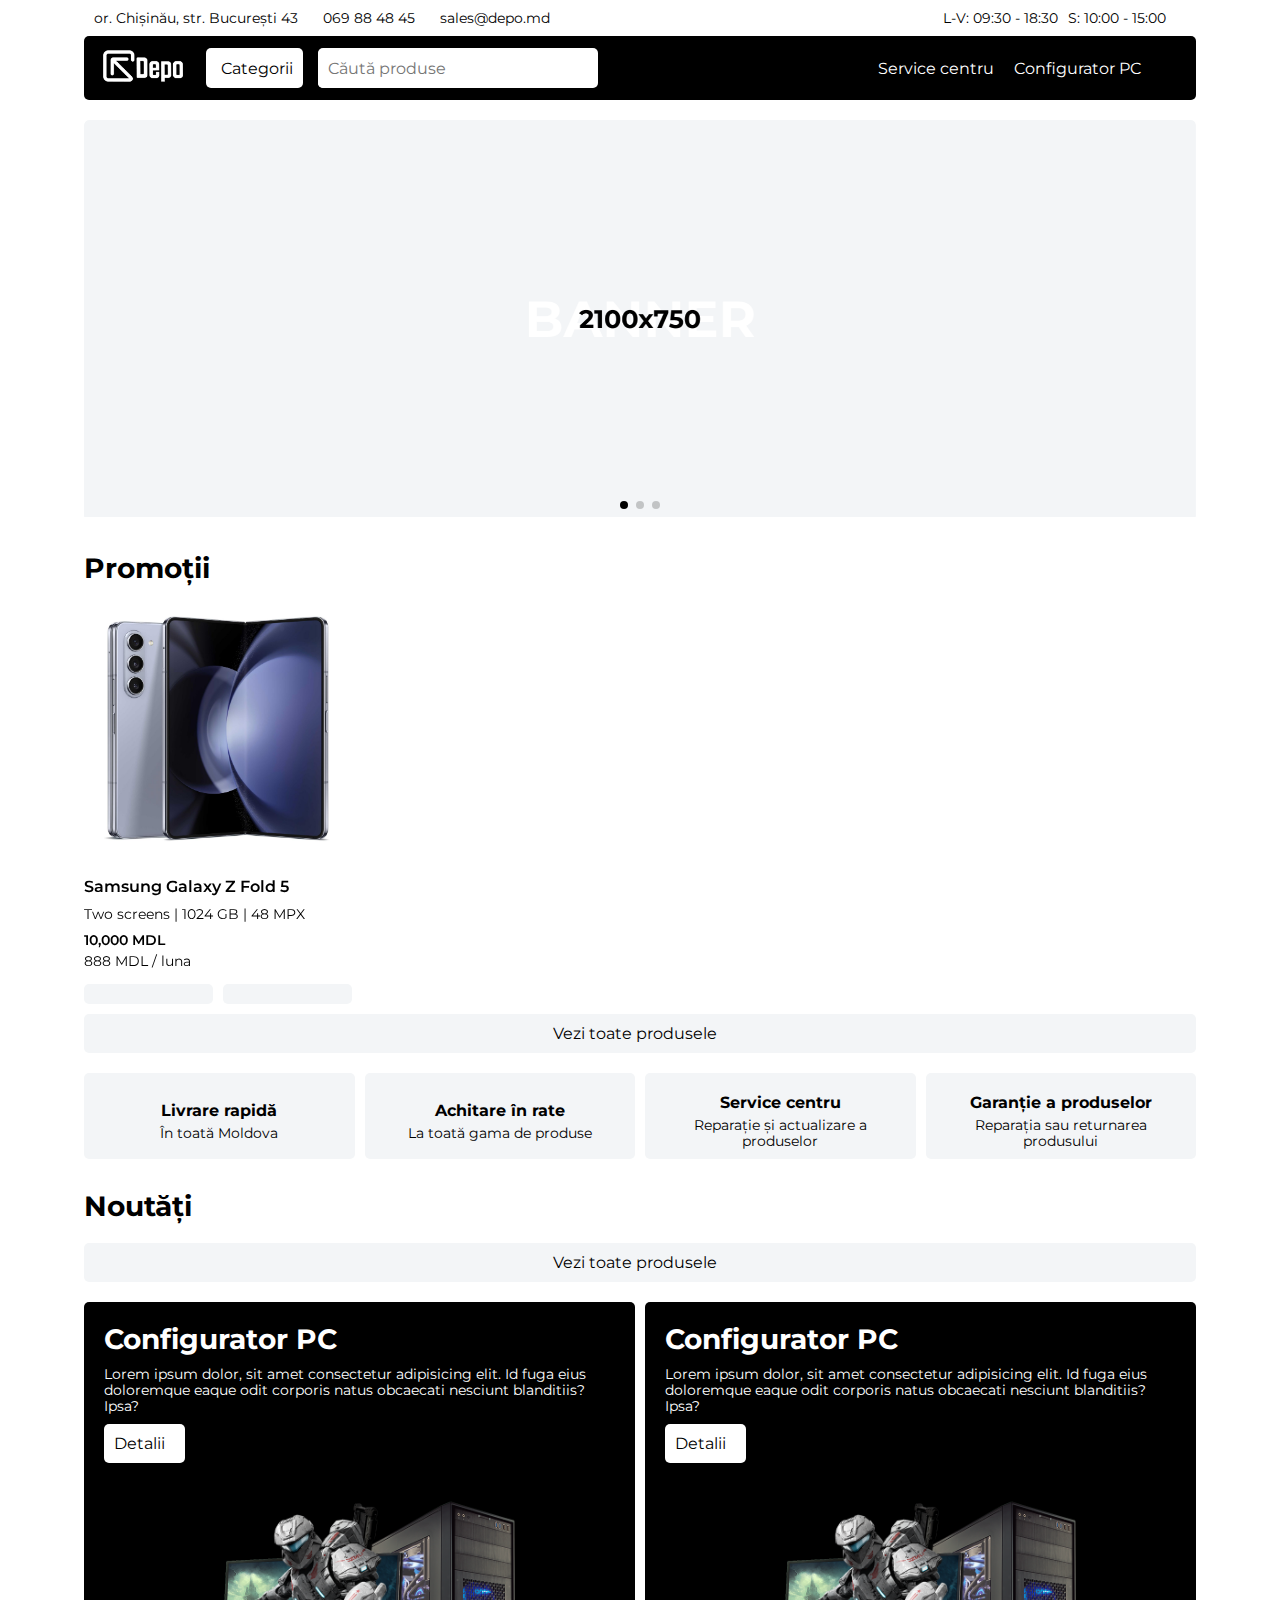
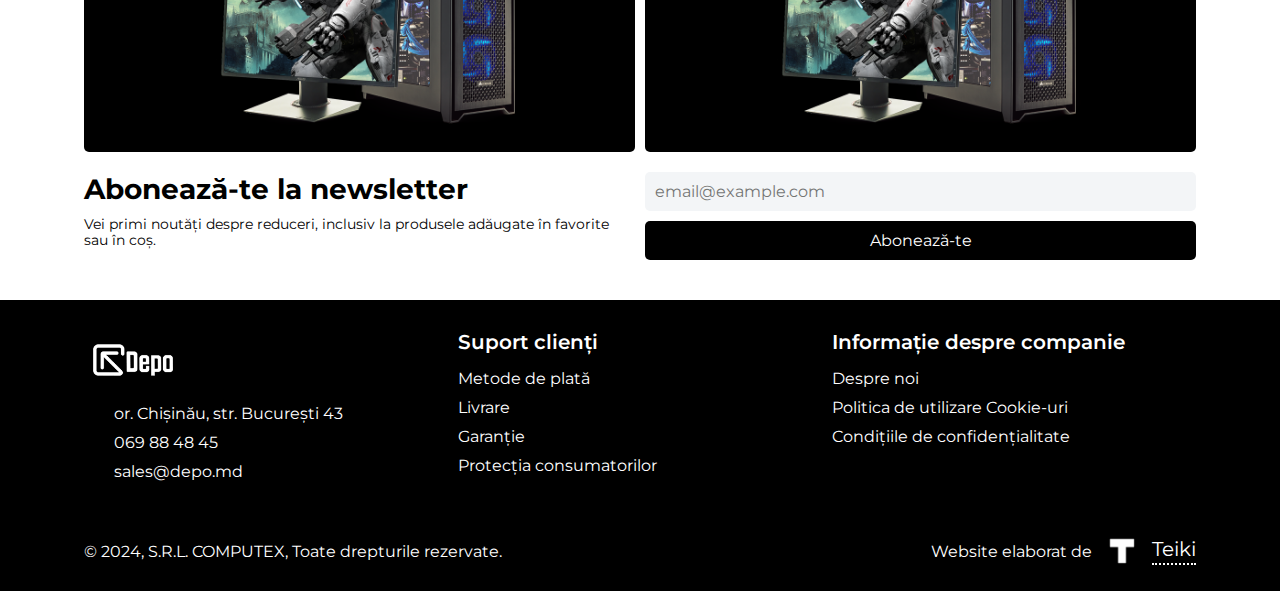
==== commit f93b5a1a: "changes 1" ====
--- a/index.html
+++ b/index.html
@@ -14,6 +14,7 @@
     />
     <link rel="stylesheet" href="https://cdn.jsdelivr.net/npm/swiper@11/swiper-bundle.min.css" />
     <script defer src="js/index.js"></script>
+    <script defer src="js/general.js"></script>
   </head>
   <body>
     <header>
@@ -73,7 +74,7 @@
               <a href="">
                 <img id="logo" src="images/logo.png" alt="Depo Logo">
               </a>
-              <button id="catalog-btn" class="header-btn">
+              <button id="categories-btn" class="header-btn">
                 <i class="fa-solid fa-bars"></i>
                 <i class="fa-solid fa-xmark"></i>
                 <span>Categorii</span>
@@ -98,17 +99,17 @@
               </nav>
               <ul class="header-user-links">
                 <li>
-                  <a href="">
+                  <a href="/cart.html">
                     <i class="fa-solid fa-cart-shopping"></i>
                   </a>
                 </li>
                 <li>
-                  <a href="">
+                  <a href="/favorites.html">
                     <i class="fa-solid fa-heart"></i>
                   </a>
                 </li>
                 <li>
-                  <a href="">
+                  <a href="/account.html">
                     <i class="fa-solid fa-user"></i>
                   </a>
                 </li>
@@ -170,135 +171,10 @@
                       <span>888 MDL / luna</span>
                     </div>
                     <div class="product-interactions">
-                      <form action="">
+                      <form class="add-to-favorite" action="">
                         <button><i class="fa-solid fa-heart"></i></button>
                       </form>
-                      <form action="">
-                        <button><i class="fa-solid fa-cart-shopping"></i></button>
-                      </form>
-                    </div>
-                  </div>
-                </div>
-              </div>
-              <div class="swiper-slide">
-                <div class="product">
-                  <a href="/product.html">
-                    <div class="product-image">
-                      <img src="images/products/zfold5.jpeg" alt="Product image">
-                    </div>
-                  </a>
-                  <div class="product-details">
-                    <a href="/product.html">Samsung Galaxy Z Fold 5</a>
-                    <p>Two screens | 1024 GB | 48 MPX</p>
-                    <div class="product-price">
-                      <span>10,000 MDL</span>
-                      <span>888 MDL / luna</span>
-                    </div>
-                    <div class="product-interactions">
-                      <form action="">
-                        <button><i class="fa-solid fa-heart"></i></button>
-                      </form>
-                      <form action="">
-                        <button><i class="fa-solid fa-cart-shopping"></i></button>
-                      </form>
-                    </div>
-                  </div>
-                </div>
-              </div>
-              <div class="swiper-slide">
-                <div class="product">
-                  <a href="/product.html">
-                    <div class="product-image">
-                      <img src="images/products/zfold5.jpeg" alt="Product image">
-                    </div>
-                  </a>
-                  <div class="product-details">
-                    <a href="/product.html">Samsung Galaxy Z Fold 5</a>
-                    <p>Two screens | 1024 GB | 48 MPX</p>
-                    <div class="product-price">
-                      <span>10,000 MDL</span>
-                      <span>888 MDL / luna</span>
-                    </div>
-                    <div class="product-interactions">
-                      <form action="/product.html">
-                        <button><i class="fa-solid fa-heart"></i></button>
-                      </form>
-                      <form action="">
-                        <button><i class="fa-solid fa-cart-shopping"></i></button>
-                      </form>
-                    </div>
-                  </div>
-                </div>
-              </div>
-              <div class="swiper-slide">
-                <div class="product">
-                  <a href="/product.html">
-                    <div class="product-image">
-                      <img src="images/products/zfold5.jpeg" alt="Product image">
-                    </div>
-                  </a>
-                  <div class="product-details">
-                    <a href="/product.html">Samsung Galaxy Z Fold 5</a>
-                    <p>Two screens | 1024 GB | 48 MPX</p>
-                    <div class="product-price">
-                      <span>10,000 MDL</span>
-                      <span>888 MDL / luna</span>
-                    </div>
-                    <div class="product-interactions">
-                      <form action="/product.html">
-                        <button><i class="fa-solid fa-heart"></i></button>
-                      </form>
-                      <form action="">
-                        <button><i class="fa-solid fa-cart-shopping"></i></button>
-                      </form>
-                    </div>
-                  </div>
-                </div>
-              </div>
-              <div class="swiper-slide">
-                <div class="product">
-                  <a href="/product.html">
-                    <div class="product-image">
-                      <img src="images/products/zfold5.jpeg" alt="Product image">
-                    </div>
-                  </a>
-                  <div class="product-details">
-                    <a href="/product.html">Samsung Galaxy Z Fold 5</a>
-                    <p>Two screens | 1024 GB | 48 MPX</p>
-                    <div class="product-price">
-                      <span>10,000 MDL</span>
-                      <span>888 MDL / luna</span>
-                    </div>
-                    <div class="product-interactions">
-                      <form action="">
-                        <button><i class="fa-solid fa-heart"></i></button>
-                      </form>
-                      <form action="">
-                        <button><i class="fa-solid fa-cart-shopping"></i></button>
-                      </form>
-                    </div>
-                  </div>
-                </div>
-              </div>
-              <div class="swiper-slide">
-                <div class="product">
-                  <a href="/product.html">
-                    <div class="product-image">
-                      <img src="images/products/zfold5.jpeg" alt="Product image">
-                    </div>
-                  </a>
-                  <div class="product-details">
-                    <a href="/product.html">Samsung Galaxy Z Fold 5</a>
-                    <p>Two screens | 1024 GB | 48 MPX</p>
-                    <div class="product-price">
-                      <span>10,000 MDL</span>
-                      <span>888 MDL / luna</span>
-                    </div>
-                    <div class="product-interactions">
-                      <form action="">
-                        <button><i class="fa-solid fa-heart"></i></button>
-                      </form>
-                      <form action="">
+                      <form class="add-to-cart" action="">
                         <button><i class="fa-solid fa-cart-shopping"></i></button>
                       </form>
                     </div>
@@ -347,156 +223,7 @@
           </div>
           <div class="products-list products-swiper">
             <div class="swiper-wrapper">
-              <div class="swiper-slide">
-                <div class="product">
-                  <a href="">
-                    <div class="product-image">
-                      <img src="images/products/zfold5.jpeg" alt="Product image">
-                    </div>
-                  </a>
-                  <div class="product-details">
-                    <a href="">Samsung Galaxy Z Fold 5</a>
-                    <p>Two screens | 1024 GB | 48 MPX</p>
-                    <div class="product-price">
-                      <span>10,000 MDL</span>
-                      <span>888 MDL / luna</span>
-                    </div>
-                    <div class="product-interactions">
-                      <form action="">
-                        <button><i class="fa-solid fa-heart"></i></button>
-                      </form>
-                      <form action="">
-                        <button><i class="fa-solid fa-cart-shopping"></i></button>
-                      </form>
-                    </div>
-                  </div>
-                </div>
-              </div>
-              <div class="swiper-slide">
-                <div class="product">
-                  <a href="">
-                    <div class="product-image">
-                      <img src="images/products/zfold5.jpeg" alt="Product image">
-                    </div>
-                  </a>
-                  <div class="product-details">
-                    <a href="">Samsung Galaxy Z Fold 5</a>
-                    <p>Two screens | 1024 GB | 48 MPX</p>
-                    <div class="product-price">
-                      <span>10,000 MDL</span>
-                      <span>888 MDL / luna</span>
-                    </div>
-                    <div class="product-interactions">
-                      <form action="">
-                        <button><i class="fa-solid fa-heart"></i></button>
-                      </form>
-                      <form action="">
-                        <button><i class="fa-solid fa-cart-shopping"></i></button>
-                      </form>
-                    </div>
-                  </div>
-                </div>
-              </div>
-              <div class="swiper-slide">
-                <div class="product">
-                  <a href="">
-                    <div class="product-image">
-                      <img src="images/products/zfold5.jpeg" alt="Product image">
-                    </div>
-                  </a>
-                  <div class="product-details">
-                    <a href="">Samsung Galaxy Z Fold 5</a>
-                    <p>Two screens | 1024 GB | 48 MPX</p>
-                    <div class="product-price">
-                      <span>10,000 MDL</span>
-                      <span>888 MDL / luna</span>
-                    </div>
-                    <div class="product-interactions">
-                      <form action="">
-                        <button><i class="fa-solid fa-heart"></i></button>
-                      </form>
-                      <form action="">
-                        <button><i class="fa-solid fa-cart-shopping"></i></button>
-                      </form>
-                    </div>
-                  </div>
-                </div>
-              </div>
-              <div class="swiper-slide">
-                <div class="product">
-                  <a href="">
-                    <div class="product-image">
-                      <img src="images/products/zfold5.jpeg" alt="Product image">
-                    </div>
-                  </a>
-                  <div class="product-details">
-                    <a href="">Samsung Galaxy Z Fold 5</a>
-                    <p>Two screens | 1024 GB | 48 MPX</p>
-                    <div class="product-price">
-                      <span>10,000 MDL</span>
-                      <span>888 MDL / luna</span>
-                    </div>
-                    <div class="product-interactions">
-                      <form action="">
-                        <button><i class="fa-solid fa-heart"></i></button>
-                      </form>
-                      <form action="">
-                        <button><i class="fa-solid fa-cart-shopping"></i></button>
-                      </form>
-                    </div>
-                  </div>
-                </div>
-              </div>
-              <div class="swiper-slide">
-                <div class="product">
-                  <a href="">
-                    <div class="product-image">
-                      <img src="images/products/zfold5.jpeg" alt="Product image">
-                    </div>
-                  </a>
-                  <div class="product-details">
-                    <a href="">Samsung Galaxy Z Fold 5</a>
-                    <p>Two screens | 1024 GB | 48 MPX</p>
-                    <div class="product-price">
-                      <span>10,000 MDL</span>
-                      <span>888 MDL / luna</span>
-                    </div>
-                    <div class="product-interactions">
-                      <form action="">
-                        <button><i class="fa-solid fa-heart"></i></button>
-                      </form>
-                      <form action="">
-                        <button><i class="fa-solid fa-cart-shopping"></i></button>
-                      </form>
-                    </div>
-                  </div>
-                </div>
-              </div>
-              <div class="swiper-slide">
-                <div class="product">
-                  <a href="">
-                    <div class="product-image">
-                      <img src="images/products/zfold5.jpeg" alt="Product image">
-                    </div>
-                  </a>
-                  <div class="product-details">
-                    <a href="">Samsung Galaxy Z Fold 5</a>
-                    <p>Two screens | 1024 GB | 48 MPX</p>
-                    <div class="product-price">
-                      <span>10,000 MDL</span>
-                      <span>888 MDL / luna</span>
-                    </div>
-                    <div class="product-interactions">
-                      <form action="">
-                        <button><i class="fa-solid fa-heart"></i></button>
-                      </form>
-                      <form action="">
-                        <button><i class="fa-solid fa-cart-shopping"></i></button>
-                      </form>
-                    </div>
-                  </div>
-                </div>
-              </div>
+              <!-- Products -->
             </div>
           </div>
           <a class="products-page-link" href="">Vezi toate produsele<i class="fa-solid fa-arrow-up-right-from-square"></i></a>
@@ -695,6 +422,84 @@
 
 
 
+    <div id="categories-menu">
+      <div class="container" id="categories-container">
+        <ul class="categories">
+          <div class="category">
+            <li>
+              <a href="">
+                <span><img src="images/icons/gaming.svg" alt="">Produse de gaming</span></i>
+              </a>
+            </li>
+            <div class="subcategories">
+              <div class="subcategory">
+                <h3>Subcategorii pentru produsele de gaming</h3>
+                <ul class="subsubcategories">
+                  <li>
+                    <a href="">Subsubcategory</a>
+                  </li>
+                  <li>
+                    <a href="">Subsubcategory</a>
+                  </li>
+                  <li>
+                    <a href="">Subsubcategory</a>
+                  </li>
+                </ul>
+              </div>
+            </div>
+          </div>
+          <div class="category">
+            <li>
+              <a href="">
+                <span><img src="images/icons/computer.svg" alt="">Calculatoare și componente</span></i>
+              </a>
+            </li>
+            <div class="subcategories">
+              <div class="subcategory">
+                <h3>Subcategorii pentru calculatoare și componente</h3>
+                <ul class="subsubcategories">
+                  <li>
+                    <a href="">Subsubcategory</a>
+                  </li>
+                  <li>
+                    <a href="">Subsubcategory</a>
+                  </li>
+                  <li>
+                    <a href="">Subsubcategory</a>
+                  </li>
+                </ul>
+              </div>
+            </div>
+          </div>
+          <div class="category">
+            <li>
+              <a href="">
+                <span><img src="images/icons/phone.svg" alt="">Telefoane</span></i>
+              </a>
+            </li>
+            <div class="subcategories">
+              <div class="subcategory">
+                <h3>Subcategorii pentru telefoane</h3>
+                <ul class="subsubcategories">
+                  <li>
+                    <a href="">Subsubcategory</a>
+                  </li>
+                  <li>
+                    <a href="">Subsubcategory</a>
+                  </li>
+                  <li>
+                    <a href="">Subsubcategory</a>
+                  </li>
+                </ul>
+              </div>
+            </div>
+          </div>
+        </ul>
+      </div>
+    </div>
+
+
+
     <script src="https://cdn.jsdelivr.net/npm/swiper@11/swiper-bundle.min.js"></script>
   </body>
 </html>
--- a/css/styles.css
+++ b/css/styles.css
@@ -21,13 +21,18 @@
   margin: auto;
 }
 
+html,
+body {
+  overflow-x: hidden;
+}
+
 body {
   background-color: black;
 }
 
 header {
   background-color: black;
-  width: 100vw;
+  width: 100svw;
   min-height: 80px;
   position: fixed;
   top: 0px;
@@ -327,10 +332,10 @@
   gap: 10px;
   background-color: #F3F5F7;
   height: calc(100vh - 80px);
-  width: 100vw;
+  width: 100svw;
   position: fixed;
   top: 80px;
-  left: -100vw;
+  left: -100svw;
   transition: all 0.3s ease-in-out;
   z-index: 1000;
 }
@@ -366,7 +371,86 @@
   font-size: 1.25rem;
 }
 
+#categories-menu {
+  height: 100vh;
+  width: 100svw;
+  position: fixed;
+  left: -100svw;
+  top: 0px;
+  z-index: 1500;
+  padding: 100px 20px 20px 20px;
+  background-color: rgba(0, 0, 0, 0);
+  transition: all 0.3s ease-in-out, background-color 0.8s ease-in-out;
+}
+#categories-menu .container {
+  border-radius: 5px;
+  background-color: white;
+  position: relative;
+  height: 90%;
+}
+#categories-menu .container .categories {
+  width: 30%;
+  padding: 0px;
+}
+#categories-menu .container .categories .category:hover .subcategories {
+  display: flex;
+}
+#categories-menu .container .categories .category:hover li {
+  background-color: #F3F5F7;
+}
+#categories-menu .container .categories .category li {
+  border-radius: 5px;
+  padding: 10px;
+}
+#categories-menu .container .categories .category li span {
+  display: flex;
+  flex-direction: row;
+  justify-content: flex-start;
+  align-items: center;
+  gap: 15px;
+  font-weight: 600;
+}
+#categories-menu .container .categories .category li span img {
+  height: 30px;
+  width: 30px;
+  -o-object-fit: contain;
+     object-fit: contain;
+}
+#categories-menu .container .categories .subcategories {
+  display: flex;
+  flex-direction: row;
+  justify-content: flex-start;
+  align-items: flex-start;
+  gap: 50px;
+  flex-wrap: wrap;
+  border-radius: 5px;
+  height: calc(100% - 40px);
+  background-color: #F3F5F7;
+  position: absolute;
+  display: none;
+  padding: 20px;
+  width: 70%;
+  right: 20px;
+  top: 20px;
+}
+#categories-menu .container .categories .subcategories .subcategory h3 {
+  font-weight: 600;
+  margin-bottom: 15px;
+}
+#categories-menu .container .categories .subcategories .subcategory .subsubcategories {
+  display: flex;
+  flex-direction: column;
+  justify-content: flex-start;
+  align-items: flex-start;
+  gap: 10px;
+  padding-left: 20px;
+}
+#categories-menu .container .categories .subcategories .subcategory .subsubcategories li {
+  padding: 0;
+}
+
 main {
+  width: 100vw;
   min-height: 100vh;
   padding-top: 80px;
   background-color: white;
@@ -395,85 +479,7 @@
   margin-left: auto;
   margin-right: auto;
 }
-main .products {
-  margin-bottom: 20px;
-}
-main .products .title-box {
-  display: flex;
-  flex-direction: column;
-  justify-content: flex-start;
-  align-items: flex-start;
-  gap: 5px;
-  padding: 10px 0;
-}
-main .products .title-box h1 {
-  font-size: 1.75rem;
-}
-main .products .title-box a {
-  display: flex;
-  flex-direction: row;
-  justify-content: flex-start;
-  align-items: center;
-  gap: 10px;
-  font-size: 1rem;
-}
-main .products .title-box a i {
-  font-size: 0.85rem;
-}
-main .products .products-list {
-  display: flex;
-  flex-direction: row;
-  justify-content: flex-start;
-  align-items: flex-start;
-  gap: 0px;
-  width: 100%;
-  margin-bottom: 10px;
-}
-main .products .products-list .swiper-slide {
-  width: calc(50% - 10px);
-}
-main .products .products-list .swiper-slide .product {
-  display: flex;
-  flex-direction: column;
-  justify-content: flex-start;
-  align-items: stretch;
-  gap: 10px;
-  width: 100%;
-}
-main .products .products-list .swiper-slide .product .product-image {
-  height: 100%;
-  width: 100%;
-  padding: 10px;
-}
-main .products .products-list .swiper-slide .product .product-image img {
-  height: 100%;
-  width: 100%;
-}
-main .products .products-list .swiper-slide .product .product-details {
-  display: flex;
-  flex-direction: column;
-  justify-content: flex-start;
-  align-items: flex-start;
-  gap: 10px;
-}
-main .products .products-list .swiper-slide .product .product-details a {
-  font-weight: 600;
-}
-main .products .products-list .swiper-slide .product .product-details p, main .products .products-list .swiper-slide .product .product-details span {
-  font-size: 0.85rem;
-}
-main .products .products-list .swiper-slide .product .product-details .product-price {
-  width: 100%;
-  display: flex;
-  flex-direction: column;
-  justify-content: flex-start;
-  align-items: flex-start;
-  gap: 5px;
-}
-main .products .products-list .swiper-slide .product .product-details .product-price span:nth-child(1) {
-  font-weight: 600;
-}
-main .products .products-list .swiper-slide .product .product-details .product-interactions {
+main .product-interactions {
   width: 100%;
   display: flex;
   flex-direction: row;
@@ -481,10 +487,14 @@
   align-items: center;
   gap: 10px;
 }
-main .products .products-list .swiper-slide .product .product-details .product-interactions form {
-  width: 100%;
-}
-main .products .products-list .swiper-slide .product .product-details .product-interactions form button {
+main .add-to-favorite,
+main .add-to-cart,
+main .remove-from-cart {
+  width: 100%;
+}
+main .add-to-favorite button,
+main .add-to-cart button,
+main .remove-from-cart button {
   border-radius: 5px;
   background: none;
   border: none;
@@ -496,6 +506,84 @@
   background-color: #F3F5F7;
   color: black;
 }
+main .products {
+  margin-bottom: 20px;
+}
+main .products .title-box {
+  display: flex;
+  flex-direction: column;
+  justify-content: flex-start;
+  align-items: flex-start;
+  gap: 5px;
+  padding: 10px 0;
+}
+main .products .title-box h1 {
+  font-size: 1.75rem;
+}
+main .products .title-box a {
+  display: flex;
+  flex-direction: row;
+  justify-content: flex-start;
+  align-items: center;
+  gap: 10px;
+  font-size: 1rem;
+}
+main .products .title-box a i {
+  font-size: 0.85rem;
+}
+main .products .products-list {
+  display: flex;
+  flex-direction: row;
+  justify-content: flex-start;
+  align-items: flex-start;
+  gap: 0px;
+  width: 100%;
+  margin-bottom: 10px;
+}
+main .products .products-list .swiper-slide {
+  width: calc(50% - 10px);
+}
+main .products .products-list .swiper-slide .product {
+  display: flex;
+  flex-direction: column;
+  justify-content: flex-start;
+  align-items: stretch;
+  gap: 10px;
+  width: 100%;
+}
+main .products .products-list .swiper-slide .product .product-image {
+  height: 100%;
+  width: 100%;
+  padding: 10px;
+}
+main .products .products-list .swiper-slide .product .product-image img {
+  height: 100%;
+  width: 100%;
+}
+main .products .products-list .swiper-slide .product .product-details {
+  display: flex;
+  flex-direction: column;
+  justify-content: flex-start;
+  align-items: flex-start;
+  gap: 10px;
+}
+main .products .products-list .swiper-slide .product .product-details a {
+  font-weight: 600;
+}
+main .products .products-list .swiper-slide .product .product-details p, main .products .products-list .swiper-slide .product .product-details span {
+  font-size: 0.85rem;
+}
+main .products .products-list .swiper-slide .product .product-details .product-price {
+  width: 100%;
+  display: flex;
+  flex-direction: column;
+  justify-content: flex-start;
+  align-items: flex-start;
+  gap: 5px;
+}
+main .products .products-list .swiper-slide .product .product-details .product-price span:nth-child(1) {
+  font-weight: 600;
+}
 main .products .products-swiper {
   width: 100%;
   overflow-x: hidden;
@@ -658,9 +746,470 @@
   background-color: black;
   color: white;
 }
+main .product-wrapper .product-path {
+  margin-bottom: 20px;
+}
+main .product-wrapper .product-path p {
+  font-size: 0.85rem;
+}
+main .product-wrapper .product-path p span {
+  margin: 0 10px;
+  color: #CED6DE;
+}
+main .product-wrapper .product-tags {
+  display: flex;
+  flex-direction: row;
+  justify-content: flex-start;
+  align-items: flex-start;
+  gap: 10px;
+  margin-bottom: 20px;
+}
+main .product-wrapper .product-tags .tag {
+  display: flex;
+  flex-direction: row;
+  justify-content: center;
+  align-items: center;
+  gap: 10px;
+  border-radius: 5px;
+  padding: 10px;
+  color: white;
+}
+main .product-wrapper .product-tags .tag-sale {
+  background-color: #E6007E;
+}
+main .product-wrapper .product-tags .tag-popular {
+  background-color: #3520f5;
+}
+main .product-wrapper .product-title {
+  margin-bottom: 20px;
+}
+main .product-wrapper .product-title h1 {
+  font-size: 1.75rem;
+}
+main .product-wrapper .product-images {
+  margin-bottom: 20px;
+}
+main .product-wrapper .product-images-swiper {
+  height: 400px;
+  width: 100%;
+  padding: 10px;
+  border: 1px solid #CED6DE;
+  border-radius: 5px;
+}
+main .product-wrapper .product-images-swiper img {
+  height: 100%;
+  width: 100%;
+  -o-object-fit: contain;
+     object-fit: contain;
+}
+main .product-wrapper .product-images-pagination-swiper {
+  padding: 10px 0px;
+  width: 100%;
+  height: auto;
+}
+main .product-wrapper .product-images-pagination-swiper .swiper-slide {
+  display: flex;
+  flex-direction: row;
+  justify-content: center;
+  align-items: center;
+  gap: 10px;
+  padding: 10px;
+  border: 1px solid #F3F5F7;
+  border-radius: 5px;
+  width: calc(33% - 7.5px);
+}
+main .product-wrapper .product-images-pagination-swiper .swiper-slide img {
+  height: 80px;
+  -o-object-fit: contain;
+     object-fit: contain;
+}
+main .product-wrapper .product-images-pagination-swiper .swiper-slide-thumb-active {
+  border: 1px solid #CED6DE;
+}
+main .product-wrapper ul {
+  display: flex;
+  flex-direction: column;
+  justify-content: flex-start;
+  align-items: flex-start;
+  gap: 10px;
+  margin-bottom: 20px;
+}
+main .product-wrapper ul li {
+  display: flex;
+  flex-direction: row;
+  justify-content: flex-start;
+  align-items: flex-start;
+  gap: 10px;
+}
+main .product-wrapper .product-summary {
+  display: flex;
+  flex-direction: column;
+  justify-content: flex-start;
+  align-items: flex-start;
+  gap: 10px;
+}
+main .product-wrapper .product-summary img {
+  margin-bottom: 20px;
+  width: 100px;
+}
+main .product-wrapper .product-summary h3 {
+  font-size: 1.75rem;
+}
+main .product-wrapper .product-price {
+  display: flex;
+  flex-direction: column;
+  justify-content: flex-start;
+  align-items: flex-start;
+  gap: 10px;
+}
+main .product-wrapper .product-price .product-purchase {
+  display: flex;
+  flex-direction: column;
+  justify-content: flex-start;
+  align-items: flex-start;
+  gap: 10px;
+  margin-bottom: 20px;
+  border-radius: 5px;
+  background-color: #F3F5F7;
+  padding: 10px;
+  width: 100%;
+}
+main .product-wrapper .product-price .product-purchase .price {
+  display: flex;
+  flex-direction: column;
+  justify-content: flex-start;
+  align-items: flex-start;
+  gap: 10px;
+}
+main .product-wrapper .product-price .product-purchase .price h3 {
+  font-size: 1.75rem;
+}
+main .product-wrapper .product-price .product-purchase button {
+  background-color: black;
+  color: white;
+}
+main .product-wrapper .product-characteristics {
+  display: flex;
+  flex-direction: column;
+  justify-content: flex-start;
+  align-items: flex-start;
+  gap: 10px;
+}
+main .product-wrapper .product-characteristics h3 {
+  font-size: 1.75rem;
+  margin-bottom: 20px;
+}
+main .product-wrapper .product-characteristics .product-characteristics-a h4,
+main .product-wrapper .product-characteristics .product-characteristics-b h4 {
+  font-size: 1.5rem;
+  margin-bottom: 10px;
+}
+main .user-general-information h1 {
+  font-size: 1.75rem;
+}
+main .user-general-information h3 {
+  font-size: 1.5rem;
+  margin-bottom: 10px;
+}
+main .user-general-information .user-general-information-header {
+  display: flex;
+  flex-direction: column;
+  justify-content: flex-start;
+  align-items: flex-start;
+  gap: 10px;
+  margin-bottom: 20px;
+}
+main .user-general-information .user-general-information-header .user-general-links {
+  width: 100%;
+}
+main .user-general-information .user-general-information-header .user-general-links ul {
+  display: flex;
+  flex-direction: column;
+  justify-content: flex-start;
+  align-items: flex-start;
+  gap: 10px;
+  width: 100%;
+}
+main .user-general-information .user-general-information-header .user-general-links ul li {
+  width: 100%;
+}
+main .user-general-information .user-general-information-header .user-general-links ul li a {
+  display: flex;
+  flex-direction: row;
+  justify-content: center;
+  align-items: center;
+  gap: 10px;
+  background-color: #F3F5F7;
+  border-radius: 5px;
+  padding: 10px;
+}
+main .user-general-information .user-details-form form {
+  display: flex;
+  flex-direction: column;
+  justify-content: center;
+  align-items: center;
+  gap: 10px;
+  width: 100%;
+}
+main .user-general-information .user-details-form form .user-picture {
+  display: flex;
+  flex-direction: column;
+  justify-content: center;
+  align-items: center;
+  gap: 10px;
+  width: 100%;
+}
+main .user-general-information .user-details-form form .user-picture img {
+  height: 150px;
+  width: 150px;
+  border-radius: 100%;
+  -o-object-fit: cover;
+     object-fit: cover;
+}
+main .user-general-information .user-details-form form .user-picture label {
+  display: flex;
+  flex-direction: row;
+  justify-content: center;
+  align-items: center;
+  gap: 10px;
+  background-color: #F3F5F7;
+  border-radius: 5px;
+  padding: 10px;
+  width: 100%;
+}
+main .user-general-information .user-details-form form .user-picture label input[type=file] {
+  display: none;
+}
+main .user-general-information .user-details-form form .user-name,
+main .user-general-information .user-details-form form .user-contacts {
+  display: flex;
+  flex-direction: column;
+  justify-content: flex-start;
+  align-items: flex-start;
+  gap: 10px;
+  width: 100%;
+}
+main .user-general-information .user-details-form form .user-name .form-group,
+main .user-general-information .user-details-form form .user-contacts .form-group {
+  display: flex;
+  flex-direction: column;
+  justify-content: flex-start;
+  align-items: flex-start;
+  gap: 5px;
+  width: 100%;
+}
+main .user-general-information .user-details-form form .user-name .form-group input,
+main .user-general-information .user-details-form form .user-contacts .form-group input {
+  background-color: #F3F5F7;
+  border-radius: 5px;
+  padding: 10px;
+  border: none;
+  width: 100%;
+  outline: none;
+}
+main .user-general-information .user-details-form form button {
+  background-color: black !important;
+  padding: 10px;
+  border-radius: 5px;
+  background: none;
+  border: none;
+  outline: none;
+  cursor: pointer;
+  transition: all 0.3s ease-in-out;
+  width: 100%;
+  color: white;
+}
+main .favorites .favorites-header,
+main .favorites .cart-header,
+main .cart .favorites-header,
+main .cart .cart-header {
+  display: flex;
+  flex-direction: column;
+  justify-content: flex-start;
+  align-items: flex-start;
+  gap: 10px;
+  margin-bottom: 20px;
+}
+main .favorites .favorites-header h1,
+main .favorites .cart-header h1,
+main .cart .favorites-header h1,
+main .cart .cart-header h1 {
+  font-size: 1.75rem;
+}
+main .favorites .favorites-header form,
+main .favorites .cart-header form,
+main .cart .favorites-header form,
+main .cart .cart-header form {
+  width: 100%;
+}
+main .favorites .favorites-header form button,
+main .favorites .cart-header form button,
+main .cart .favorites-header form button,
+main .cart .cart-header form button {
+  width: 100%;
+  display: flex;
+  flex-direction: row;
+  justify-content: center;
+  align-items: center;
+  gap: 10px;
+  border-radius: 5px;
+  background: none;
+  border: none;
+  outline: none;
+  cursor: pointer;
+  transition: all 0.3s ease-in-out;
+  background-color: #F3F5F7;
+  padding: 10px;
+  color: black;
+}
+main .favorites .favorites-products-list,
+main .favorites .cart-products-list,
+main .cart .favorites-products-list,
+main .cart .cart-products-list {
+  display: grid;
+  grid-template-columns: repeat(2, 1fr);
+  align-items: center;
+  margin-bottom: 20px;
+  gap: 10px;
+}
+main .favorites .favorites-products-list .product,
+main .favorites .cart-products-list .product,
+main .cart .favorites-products-list .product,
+main .cart .cart-products-list .product {
+  width: 100%;
+}
+main .favorites .favorites-products-list .product .product-image img,
+main .favorites .cart-products-list .product .product-image img,
+main .cart .favorites-products-list .product .product-image img,
+main .cart .cart-products-list .product .product-image img {
+  width: 100%;
+}
+main .favorites .favorites-products-list .product .product-details,
+main .favorites .cart-products-list .product .product-details,
+main .cart .favorites-products-list .product .product-details,
+main .cart .cart-products-list .product .product-details {
+  display: flex;
+  flex-direction: column;
+  justify-content: flex-start;
+  align-items: flex-start;
+  gap: 10px;
+  padding: 0px;
+}
+main .favorites .favorites-products-list .product .product-details a,
+main .favorites .cart-products-list .product .product-details a,
+main .cart .favorites-products-list .product .product-details a,
+main .cart .cart-products-list .product .product-details a {
+  font-size: 1.25rem;
+  font-weight: 600;
+}
+main .favorites .favorites-products-list .product .product-details p,
+main .favorites .favorites-products-list .product .product-details span,
+main .favorites .cart-products-list .product .product-details p,
+main .favorites .cart-products-list .product .product-details span,
+main .cart .favorites-products-list .product .product-details p,
+main .cart .favorites-products-list .product .product-details span,
+main .cart .cart-products-list .product .product-details p,
+main .cart .cart-products-list .product .product-details span {
+  font-size: 0.85rem;
+}
+main .favorites .favorites-products-list .product .product-details .product-price,
+main .favorites .cart-products-list .product .product-details .product-price,
+main .cart .favorites-products-list .product .product-details .product-price,
+main .cart .cart-products-list .product .product-details .product-price {
+  display: flex;
+  flex-direction: column;
+  justify-content: flex-start;
+  align-items: flex-start;
+  gap: 5px;
+}
+main .favorites .favorites-products-list .product .product-interactions,
+main .favorites .cart-products-list .product .product-interactions,
+main .cart .favorites-products-list .product .product-interactions,
+main .cart .cart-products-list .product .product-interactions {
+  display: flex;
+  flex-direction: row;
+  justify-content: flex-start;
+  align-items: flex-start;
+  gap: 10px;
+}
+main .favorites .favorites-products-list .product .product-interactions .product-cart-quantity,
+main .favorites .cart-products-list .product .product-interactions .product-cart-quantity,
+main .cart .favorites-products-list .product .product-interactions .product-cart-quantity,
+main .cart .cart-products-list .product .product-interactions .product-cart-quantity {
+  width: 100%;
+  display: flex;
+  flex-direction: row;
+  justify-content: space-between;
+  align-items: center;
+  gap: 10px;
+}
+main .favorites .favorites-products-list .product .product-interactions .product-cart-quantity span,
+main .favorites .cart-products-list .product .product-interactions .product-cart-quantity span,
+main .cart .favorites-products-list .product .product-interactions .product-cart-quantity span,
+main .cart .cart-products-list .product .product-interactions .product-cart-quantity span {
+  font-size: 1.25rem;
+}
+main .favorites .favorites-products-list .product .product-interactions .product-cart-quantity button,
+main .favorites .cart-products-list .product .product-interactions .product-cart-quantity button,
+main .cart .favorites-products-list .product .product-interactions .product-cart-quantity button,
+main .cart .cart-products-list .product .product-interactions .product-cart-quantity button {
+  border-radius: 5px;
+  background: none;
+  border: none;
+  outline: none;
+  cursor: pointer;
+  transition: all 0.3s ease-in-out;
+  padding: 10px;
+  background-color: #F3F5F7;
+}
+main .favorites .favorites-products-list .product .product-interactions .product-cart-quantity button i,
+main .favorites .cart-products-list .product .product-interactions .product-cart-quantity button i,
+main .cart .favorites-products-list .product .product-interactions .product-cart-quantity button i,
+main .cart .cart-products-list .product .product-interactions .product-cart-quantity button i {
+  font-size: 0.85rem;
+}
+main .favorites .cart-summary h3,
+main .cart .cart-summary h3 {
+  font-size: 1.5rem;
+  margin-bottom: 10px;
+}
+main .favorites .cart-summary form,
+main .cart .cart-summary form {
+  display: flex;
+  flex-direction: column;
+  justify-content: flex-start;
+  align-items: flex-start;
+  gap: 10px;
+  border-radius: 5px;
+  background-color: #F3F5F7;
+  padding: 10px;
+}
+main .favorites .cart-summary form p, main .favorites .cart-summary form strong,
+main .cart .cart-summary form p,
+main .cart .cart-summary form strong {
+  font-size: 1.25rem;
+}
+main .favorites .cart-summary form button,
+main .cart .cart-summary form button {
+  display: flex;
+  flex-direction: row;
+  justify-content: center;
+  align-items: center;
+  gap: 10px;
+  border-radius: 5px;
+  background: none;
+  border: none;
+  outline: none;
+  cursor: pointer;
+  transition: all 0.3s ease-in-out;
+  background-color: black;
+  padding: 10px;
+  color: white;
+  width: 100%;
+}
 
 footer {
-  padding: 10px;
+  padding-top: 20px;
 }
 footer h3, footer p, footer span, footer i, footer a {
   color: white;
@@ -862,6 +1411,45 @@
   main .newsletter form {
     width: 50% !important;
   }
+  main .product-details {
+    display: flex;
+    gap: 10px;
+    flex-wrap: wrap;
+  }
+  main .product-details .product-images {
+    max-width: 75%;
+  }
+  main .product-details .product-images .product-images-pagination-swiper .swiper-slide {
+    width: calc(25% - 7.5px);
+  }
+  main .product-details .product-summary {
+    max-width: 25%;
+  }
+  main .product-details .product-price {
+    width: 100%;
+  }
+  main .product-characteristics-wrapper {
+    display: grid;
+    grid-template-columns: repeat(2, 50%);
+    width: 100%;
+  }
+  main .user-general-information-header .user-general-links ul {
+    flex-direction: row !important;
+  }
+  main .user-details-form form {
+    display: grid !important;
+    grid-template-columns: repeat(2, 1fr);
+  }
+  main .user-details-form form .user-picture {
+    grid-column: 1/3;
+  }
+  main .user-details-form form button {
+    grid-column: 1/3;
+  }
+  main .favorites-products-list,
+  main .cart-products-list {
+    grid-template-columns: repeat(3, 1fr) !important;
+  }
   footer .footer-main {
     display: grid;
     grid-template-columns: repeat(3, 1fr);
@@ -885,4 +1473,28 @@
   main .products-list .swiper-slide {
     width: calc(20% - 16px) !important;
   }
+  main .product-details {
+    justify-content: space-between;
+  }
+  main .product-details .product-images {
+    max-width: 50%;
+  }
+  main .product-details .product-images .product-images-pagination-swiper .swiper-slide {
+    width: calc(20% - 7.5px);
+  }
+  main .product-details .product-summary {
+    max-width: 25%;
+  }
+  main .product-details .product-price {
+    display: flex;
+    flex-direction: column;
+    justify-content: flex-start;
+    align-items: flex-start;
+    gap: 10px;
+    width: 25%;
+  }
+  main .favorites-products-list,
+  main .cart-products-list {
+    grid-template-columns: repeat(5, 1fr) !important;
+  }
 }/*# sourceMappingURL=styles.css.map */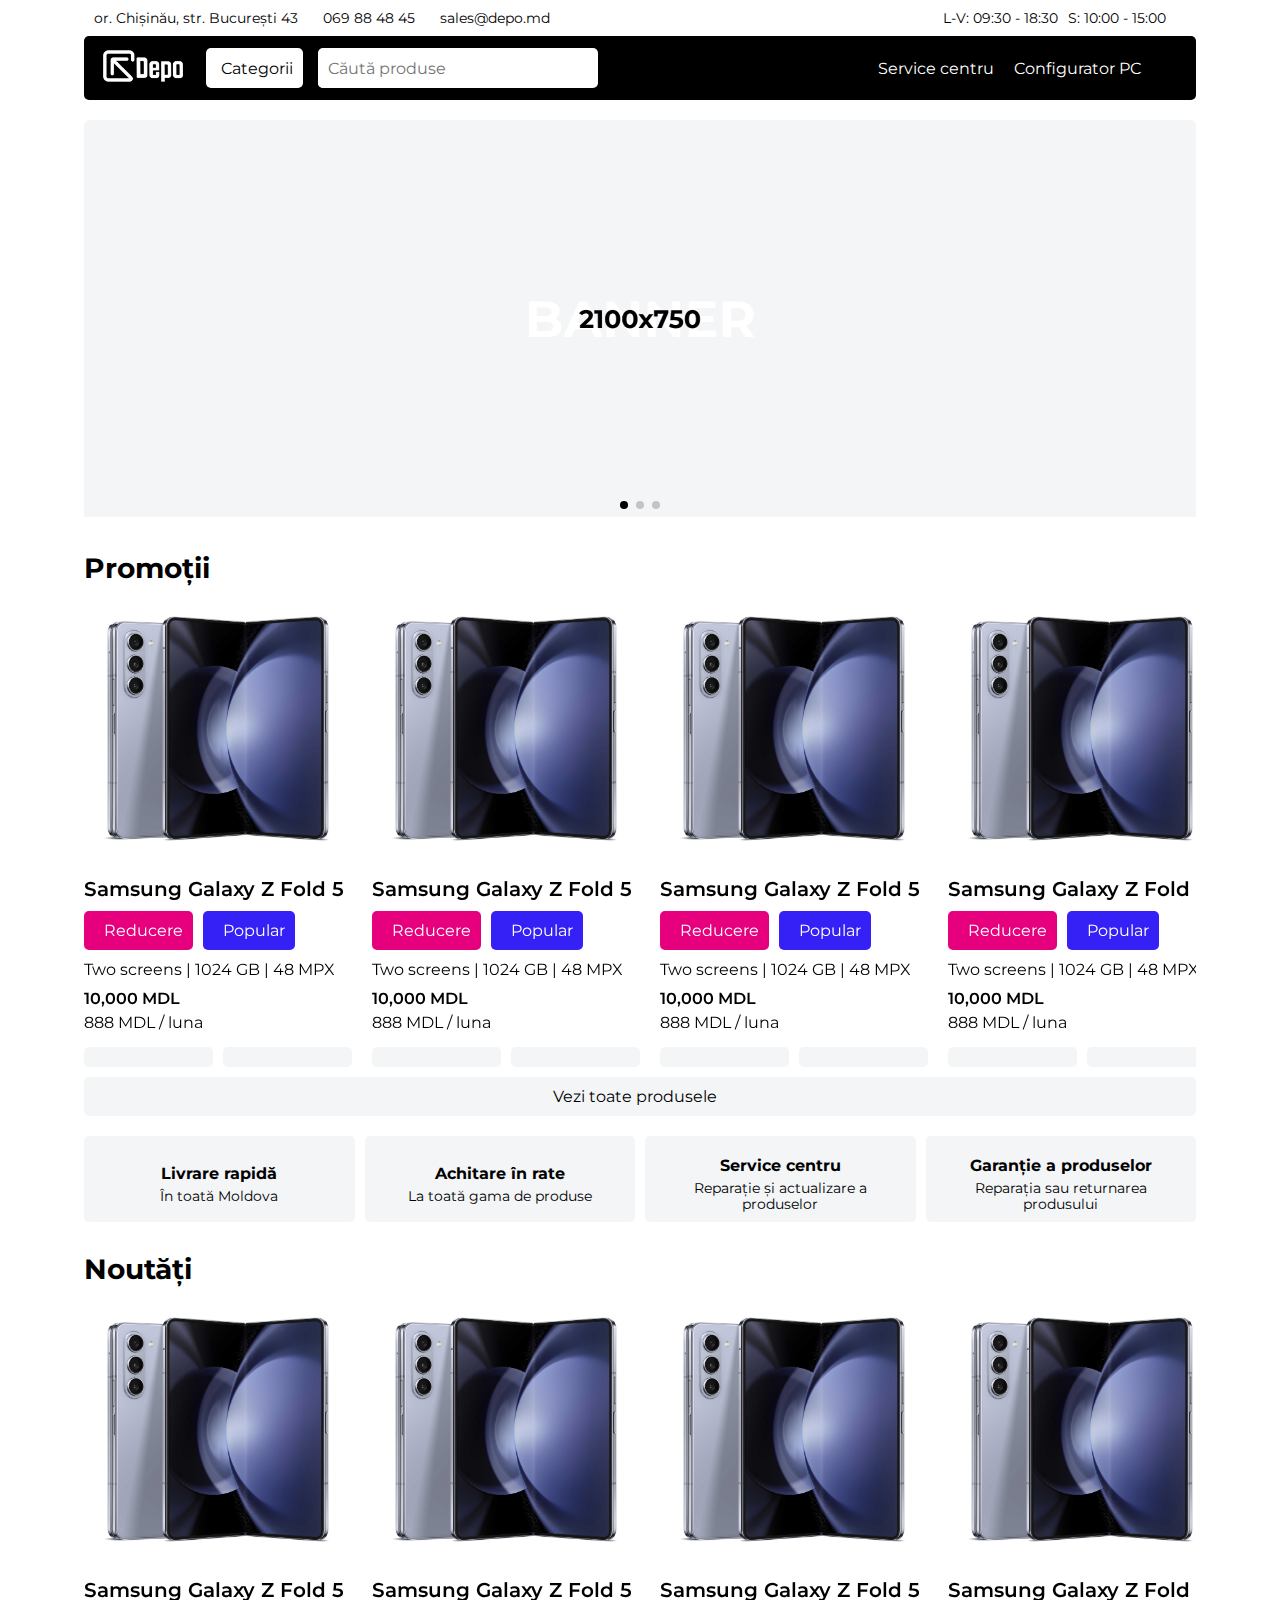
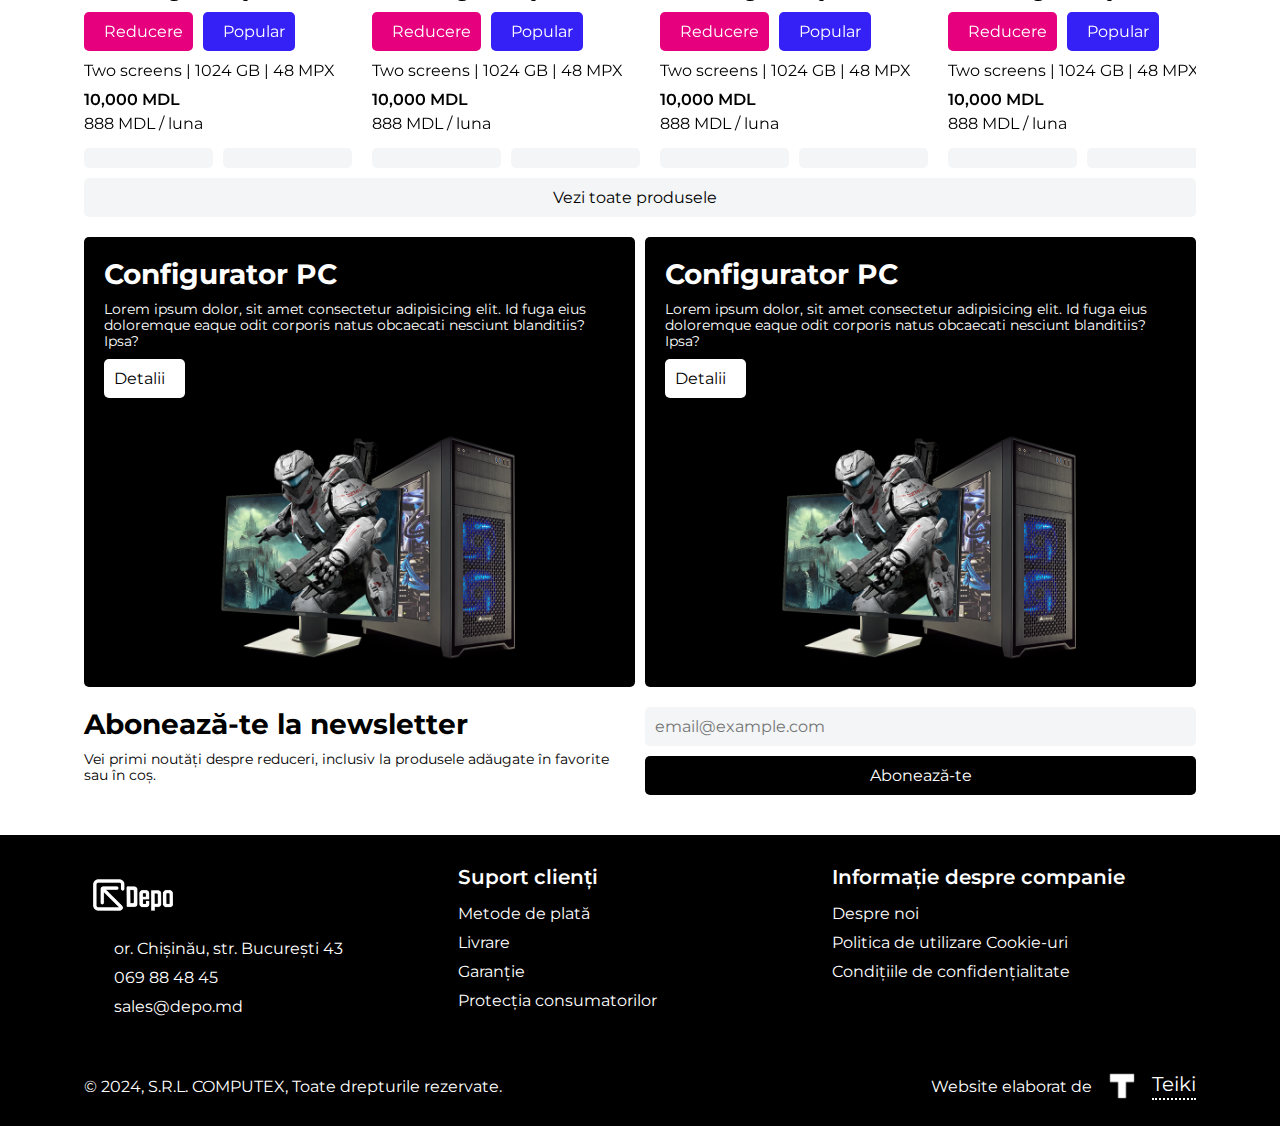
==== commit 3f17159a: "changes 1.1" ====
--- a/index.html
+++ b/index.html
@@ -20,7 +20,7 @@
     <header>
       <div class="container">
         <div class="mobile-header">
-          <a href="">
+          <a href="/index.html">
             <img id="logo" src="images/logo.png" alt="Depo Logo" />
           </a>
           <div class="mobile-header-controls">
@@ -71,7 +71,7 @@
           </div>
           <div class="header-main">
             <div class="header-main-left">
-              <a href="">
+              <a href="/index.html">
                 <img id="logo" src="images/logo.png" alt="Depo Logo">
               </a>
               <button id="categories-btn" class="header-btn">
@@ -165,6 +165,191 @@
                   </a>
                   <div class="product-details">
                     <a href="/product.html">Samsung Galaxy Z Fold 5</a>
+                    <div class="product-tags">
+                      <div class="tag tag-sale">
+                          <i class="fa-solid fa-percent"></i>
+                          <span>Reducere</span>
+                      </div>
+                      <div class="tag tag-popular">
+                          <i class="fa-solid fa-fire"></i>
+                          <span>Popular</span>
+                      </div>
+                  </div>
+                    <p>Two screens | 1024 GB | 48 MPX</p>
+                    <div class="product-price">
+                      <span>10,000 MDL</span>
+                      <span>888 MDL / luna</span>
+                    </div>
+                    <div class="product-interactions">
+                      <form class="add-to-favorite" action="">
+                        <button><i class="fa-solid fa-heart"></i></button>
+                      </form>
+                      <form class="add-to-cart" action="">
+                        <button><i class="fa-solid fa-cart-shopping"></i></button>
+                      </form>
+                    </div>
+                  </div>
+                </div>
+              </div>
+              <div class="swiper-slide">
+                <div class="product">
+                  <a href="/product.html">
+                    <div class="product-image">
+                      <img src="images/products/zfold5.jpeg" alt="Product image">
+                    </div>
+                  </a>
+                  <div class="product-details">
+                    <a href="/product.html">Samsung Galaxy Z Fold 5</a>
+                    <div class="product-tags">
+                      <div class="tag tag-sale">
+                          <i class="fa-solid fa-percent"></i>
+                          <span>Reducere</span>
+                      </div>
+                      <div class="tag tag-popular">
+                          <i class="fa-solid fa-fire"></i>
+                          <span>Popular</span>
+                      </div>
+                  </div>
+                    <p>Two screens | 1024 GB | 48 MPX</p>
+                    <div class="product-price">
+                      <span>10,000 MDL</span>
+                      <span>888 MDL / luna</span>
+                    </div>
+                    <div class="product-interactions">
+                      <form class="add-to-favorite" action="">
+                        <button><i class="fa-solid fa-heart"></i></button>
+                      </form>
+                      <form class="add-to-cart" action="">
+                        <button><i class="fa-solid fa-cart-shopping"></i></button>
+                      </form>
+                    </div>
+                  </div>
+                </div>
+              </div>
+              <div class="swiper-slide">
+                <div class="product">
+                  <a href="/product.html">
+                    <div class="product-image">
+                      <img src="images/products/zfold5.jpeg" alt="Product image">
+                    </div>
+                  </a>
+                  <div class="product-details">
+                    <a href="/product.html">Samsung Galaxy Z Fold 5</a>
+                    <div class="product-tags">
+                      <div class="tag tag-sale">
+                          <i class="fa-solid fa-percent"></i>
+                          <span>Reducere</span>
+                      </div>
+                      <div class="tag tag-popular">
+                          <i class="fa-solid fa-fire"></i>
+                          <span>Popular</span>
+                      </div>
+                  </div>
+                    <p>Two screens | 1024 GB | 48 MPX</p>
+                    <div class="product-price">
+                      <span>10,000 MDL</span>
+                      <span>888 MDL / luna</span>
+                    </div>
+                    <div class="product-interactions">
+                      <form class="add-to-favorite" action="">
+                        <button><i class="fa-solid fa-heart"></i></button>
+                      </form>
+                      <form class="add-to-cart" action="">
+                        <button><i class="fa-solid fa-cart-shopping"></i></button>
+                      </form>
+                    </div>
+                  </div>
+                </div>
+              </div>
+              <div class="swiper-slide">
+                <div class="product">
+                  <a href="/product.html">
+                    <div class="product-image">
+                      <img src="images/products/zfold5.jpeg" alt="Product image">
+                    </div>
+                  </a>
+                  <div class="product-details">
+                    <a href="/product.html">Samsung Galaxy Z Fold 5</a>
+                    <div class="product-tags">
+                      <div class="tag tag-sale">
+                          <i class="fa-solid fa-percent"></i>
+                          <span>Reducere</span>
+                      </div>
+                      <div class="tag tag-popular">
+                          <i class="fa-solid fa-fire"></i>
+                          <span>Popular</span>
+                      </div>
+                  </div>
+                    <p>Two screens | 1024 GB | 48 MPX</p>
+                    <div class="product-price">
+                      <span>10,000 MDL</span>
+                      <span>888 MDL / luna</span>
+                    </div>
+                    <div class="product-interactions">
+                      <form class="add-to-favorite" action="">
+                        <button><i class="fa-solid fa-heart"></i></button>
+                      </form>
+                      <form class="add-to-cart" action="">
+                        <button><i class="fa-solid fa-cart-shopping"></i></button>
+                      </form>
+                    </div>
+                  </div>
+                </div>
+              </div>
+              <div class="swiper-slide">
+                <div class="product">
+                  <a href="/product.html">
+                    <div class="product-image">
+                      <img src="images/products/zfold5.jpeg" alt="Product image">
+                    </div>
+                  </a>
+                  <div class="product-details">
+                    <a href="/product.html">Samsung Galaxy Z Fold 5</a>
+                    <div class="product-tags">
+                      <div class="tag tag-sale">
+                          <i class="fa-solid fa-percent"></i>
+                          <span>Reducere</span>
+                      </div>
+                      <div class="tag tag-popular">
+                          <i class="fa-solid fa-fire"></i>
+                          <span>Popular</span>
+                      </div>
+                  </div>
+                    <p>Two screens | 1024 GB | 48 MPX</p>
+                    <div class="product-price">
+                      <span>10,000 MDL</span>
+                      <span>888 MDL / luna</span>
+                    </div>
+                    <div class="product-interactions">
+                      <form class="add-to-favorite" action="">
+                        <button><i class="fa-solid fa-heart"></i></button>
+                      </form>
+                      <form class="add-to-cart" action="">
+                        <button><i class="fa-solid fa-cart-shopping"></i></button>
+                      </form>
+                    </div>
+                  </div>
+                </div>
+              </div>
+              <div class="swiper-slide">
+                <div class="product">
+                  <a href="/product.html">
+                    <div class="product-image">
+                      <img src="images/products/zfold5.jpeg" alt="Product image">
+                    </div>
+                  </a>
+                  <div class="product-details">
+                    <a href="/product.html">Samsung Galaxy Z Fold 5</a>
+                    <div class="product-tags">
+                      <div class="tag tag-sale">
+                          <i class="fa-solid fa-percent"></i>
+                          <span>Reducere</span>
+                      </div>
+                      <div class="tag tag-popular">
+                          <i class="fa-solid fa-fire"></i>
+                          <span>Popular</span>
+                      </div>
+                  </div>
                     <p>Two screens | 1024 GB | 48 MPX</p>
                     <div class="product-price">
                       <span>10,000 MDL</span>
@@ -223,7 +408,216 @@
           </div>
           <div class="products-list products-swiper">
             <div class="swiper-wrapper">
-              <!-- Products -->
+              <div class="swiper-slide">
+                <div class="product">
+                  <a href="/product.html">
+                    <div class="product-image">
+                      <img src="images/products/zfold5.jpeg" alt="Product image">
+                    </div>
+                  </a>
+                  <div class="product-details">
+                    <a href="/product.html">Samsung Galaxy Z Fold 5</a>
+                    <div class="product-tags">
+                      <div class="tag tag-sale">
+                          <i class="fa-solid fa-percent"></i>
+                          <span>Reducere</span>
+                      </div>
+                      <div class="tag tag-popular">
+                          <i class="fa-solid fa-fire"></i>
+                          <span>Popular</span>
+                      </div>
+                  </div>
+                    <p>Two screens | 1024 GB | 48 MPX</p>
+                    <div class="product-price">
+                      <span>10,000 MDL</span>
+                      <span>888 MDL / luna</span>
+                    </div>
+                    <div class="product-interactions">
+                      <form class="add-to-favorite" action="">
+                        <button><i class="fa-solid fa-heart"></i></button>
+                      </form>
+                      <form class="add-to-cart" action="">
+                        <button><i class="fa-solid fa-cart-shopping"></i></button>
+                      </form>
+                    </div>
+                  </div>
+                </div>
+              </div>
+              <div class="swiper-slide">
+                <div class="product">
+                  <a href="/product.html">
+                    <div class="product-image">
+                      <img src="images/products/zfold5.jpeg" alt="Product image">
+                    </div>
+                  </a>
+                  <div class="product-details">
+                    <a href="/product.html">Samsung Galaxy Z Fold 5</a>
+                    <div class="product-tags">
+                      <div class="tag tag-sale">
+                          <i class="fa-solid fa-percent"></i>
+                          <span>Reducere</span>
+                      </div>
+                      <div class="tag tag-popular">
+                          <i class="fa-solid fa-fire"></i>
+                          <span>Popular</span>
+                      </div>
+                  </div>
+                    <p>Two screens | 1024 GB | 48 MPX</p>
+                    <div class="product-price">
+                      <span>10,000 MDL</span>
+                      <span>888 MDL / luna</span>
+                    </div>
+                    <div class="product-interactions">
+                      <form class="add-to-favorite" action="">
+                        <button><i class="fa-solid fa-heart"></i></button>
+                      </form>
+                      <form class="add-to-cart" action="">
+                        <button><i class="fa-solid fa-cart-shopping"></i></button>
+                      </form>
+                    </div>
+                  </div>
+                </div>
+              </div>
+              <div class="swiper-slide">
+                <div class="product">
+                  <a href="/product.html">
+                    <div class="product-image">
+                      <img src="images/products/zfold5.jpeg" alt="Product image">
+                    </div>
+                  </a>
+                  <div class="product-details">
+                    <a href="/product.html">Samsung Galaxy Z Fold 5</a>
+                    <div class="product-tags">
+                      <div class="tag tag-sale">
+                          <i class="fa-solid fa-percent"></i>
+                          <span>Reducere</span>
+                      </div>
+                      <div class="tag tag-popular">
+                          <i class="fa-solid fa-fire"></i>
+                          <span>Popular</span>
+                      </div>
+                  </div>
+                    <p>Two screens | 1024 GB | 48 MPX</p>
+                    <div class="product-price">
+                      <span>10,000 MDL</span>
+                      <span>888 MDL / luna</span>
+                    </div>
+                    <div class="product-interactions">
+                      <form class="add-to-favorite" action="">
+                        <button><i class="fa-solid fa-heart"></i></button>
+                      </form>
+                      <form class="add-to-cart" action="">
+                        <button><i class="fa-solid fa-cart-shopping"></i></button>
+                      </form>
+                    </div>
+                  </div>
+                </div>
+              </div>
+              <div class="swiper-slide">
+                <div class="product">
+                  <a href="/product.html">
+                    <div class="product-image">
+                      <img src="images/products/zfold5.jpeg" alt="Product image">
+                    </div>
+                  </a>
+                  <div class="product-details">
+                    <a href="/product.html">Samsung Galaxy Z Fold 5</a>
+                    <div class="product-tags">
+                      <div class="tag tag-sale">
+                          <i class="fa-solid fa-percent"></i>
+                          <span>Reducere</span>
+                      </div>
+                      <div class="tag tag-popular">
+                          <i class="fa-solid fa-fire"></i>
+                          <span>Popular</span>
+                      </div>
+                  </div>
+                    <p>Two screens | 1024 GB | 48 MPX</p>
+                    <div class="product-price">
+                      <span>10,000 MDL</span>
+                      <span>888 MDL / luna</span>
+                    </div>
+                    <div class="product-interactions">
+                      <form class="add-to-favorite" action="">
+                        <button><i class="fa-solid fa-heart"></i></button>
+                      </form>
+                      <form class="add-to-cart" action="">
+                        <button><i class="fa-solid fa-cart-shopping"></i></button>
+                      </form>
+                    </div>
+                  </div>
+                </div>
+              </div>
+              <div class="swiper-slide">
+                <div class="product">
+                  <a href="/product.html">
+                    <div class="product-image">
+                      <img src="images/products/zfold5.jpeg" alt="Product image">
+                    </div>
+                  </a>
+                  <div class="product-details">
+                    <a href="/product.html">Samsung Galaxy Z Fold 5</a>
+                    <div class="product-tags">
+                      <div class="tag tag-sale">
+                          <i class="fa-solid fa-percent"></i>
+                          <span>Reducere</span>
+                      </div>
+                      <div class="tag tag-popular">
+                          <i class="fa-solid fa-fire"></i>
+                          <span>Popular</span>
+                      </div>
+                  </div>
+                    <p>Two screens | 1024 GB | 48 MPX</p>
+                    <div class="product-price">
+                      <span>10,000 MDL</span>
+                      <span>888 MDL / luna</span>
+                    </div>
+                    <div class="product-interactions">
+                      <form class="add-to-favorite" action="">
+                        <button><i class="fa-solid fa-heart"></i></button>
+                      </form>
+                      <form class="add-to-cart" action="">
+                        <button><i class="fa-solid fa-cart-shopping"></i></button>
+                      </form>
+                    </div>
+                  </div>
+                </div>
+              </div>
+              <div class="swiper-slide">
+                <div class="product">
+                  <a href="/product.html">
+                    <div class="product-image">
+                      <img src="images/products/zfold5.jpeg" alt="Product image">
+                    </div>
+                  </a>
+                  <div class="product-details">
+                    <a href="/product.html">Samsung Galaxy Z Fold 5</a>
+                    <div class="product-tags">
+                      <div class="tag tag-sale">
+                          <i class="fa-solid fa-percent"></i>
+                          <span>Reducere</span>
+                      </div>
+                      <div class="tag tag-popular">
+                          <i class="fa-solid fa-fire"></i>
+                          <span>Popular</span>
+                      </div>
+                  </div>
+                    <p>Two screens | 1024 GB | 48 MPX</p>
+                    <div class="product-price">
+                      <span>10,000 MDL</span>
+                      <span>888 MDL / luna</span>
+                    </div>
+                    <div class="product-interactions">
+                      <form class="add-to-favorite" action="">
+                        <button><i class="fa-solid fa-heart"></i></button>
+                      </form>
+                      <form class="add-to-cart" action="">
+                        <button><i class="fa-solid fa-cart-shopping"></i></button>
+                      </form>
+                    </div>
+                  </div>
+                </div>
+              </div>
             </div>
           </div>
           <a class="products-page-link" href="">Vezi toate produsele<i class="fa-solid fa-arrow-up-right-from-square"></i></a>
--- a/css/styles.css
+++ b/css/styles.css
@@ -551,6 +551,9 @@
   gap: 10px;
   width: 100%;
 }
+main .products .products-list .swiper-slide .product a {
+  font-size: 1.25rem;
+}
 main .products .products-list .swiper-slide .product .product-image {
   height: 100%;
   width: 100%;
@@ -572,6 +575,9 @@
 }
 main .products .products-list .swiper-slide .product .product-details p, main .products .products-list .swiper-slide .product .product-details span {
   font-size: 0.85rem;
+}
+main .products .products-list .swiper-slide .product .product-details .product-tags {
+  margin-bottom: 0px !important;
 }
 main .products .products-list .swiper-slide .product .product-details .product-price {
   width: 100%;
@@ -746,6 +752,30 @@
   background-color: black;
   color: white;
 }
+main .product-tags {
+  display: flex;
+  flex-direction: row;
+  justify-content: flex-start;
+  align-items: flex-start;
+  gap: 10px;
+  margin-bottom: 20px;
+}
+main .product-tags .tag {
+  display: flex;
+  flex-direction: row;
+  justify-content: center;
+  align-items: center;
+  gap: 10px;
+  border-radius: 5px;
+  padding: 10px;
+  color: white;
+}
+main .product-tags .tag-sale {
+  background-color: #E6007E;
+}
+main .product-tags .tag-popular {
+  background-color: #3520f5;
+}
 main .product-wrapper .product-path {
   margin-bottom: 20px;
 }
@@ -755,30 +785,6 @@
 main .product-wrapper .product-path p span {
   margin: 0 10px;
   color: #CED6DE;
-}
-main .product-wrapper .product-tags {
-  display: flex;
-  flex-direction: row;
-  justify-content: flex-start;
-  align-items: flex-start;
-  gap: 10px;
-  margin-bottom: 20px;
-}
-main .product-wrapper .product-tags .tag {
-  display: flex;
-  flex-direction: row;
-  justify-content: center;
-  align-items: center;
-  gap: 10px;
-  border-radius: 5px;
-  padding: 10px;
-  color: white;
-}
-main .product-wrapper .product-tags .tag-sale {
-  background-color: #E6007E;
-}
-main .product-wrapper .product-tags .tag-popular {
-  background-color: #3520f5;
 }
 main .product-wrapper .product-title {
   margin-bottom: 20px;
@@ -1399,6 +1405,10 @@
   main .promo-banners .promo-banner {
     flex-direction: column !important;
     height: 450px;
+    width: 50%;
+  }
+  main .promo-banners .promo-banner .promo-banner-content {
+    width: 100%;
   }
   main .promo-banners .promo-banner img {
     height: 60% !important;
@@ -1415,6 +1425,9 @@
     display: flex;
     gap: 10px;
     flex-wrap: wrap;
+  }
+  main .product-details p, main .product-details span {
+    font-size: 1rem !important;
   }
   main .product-details .product-images {
     max-width: 75%;
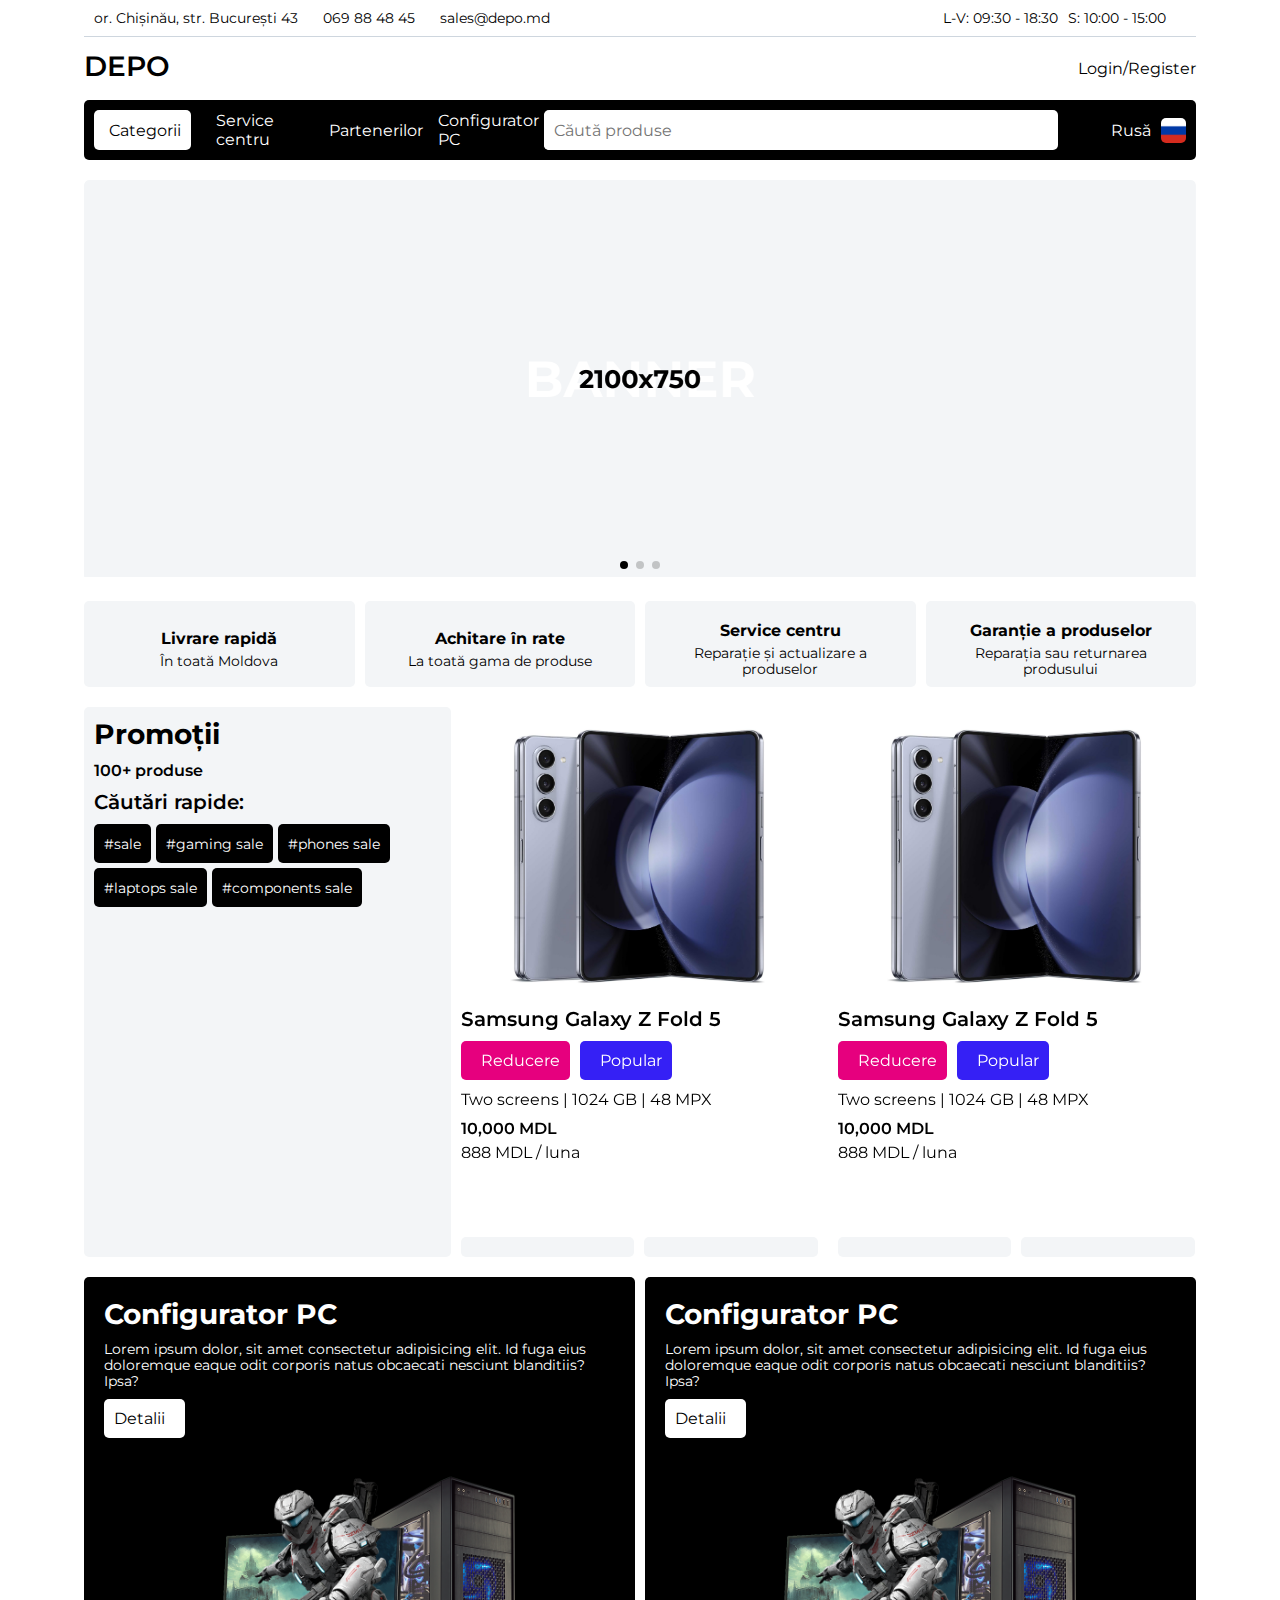
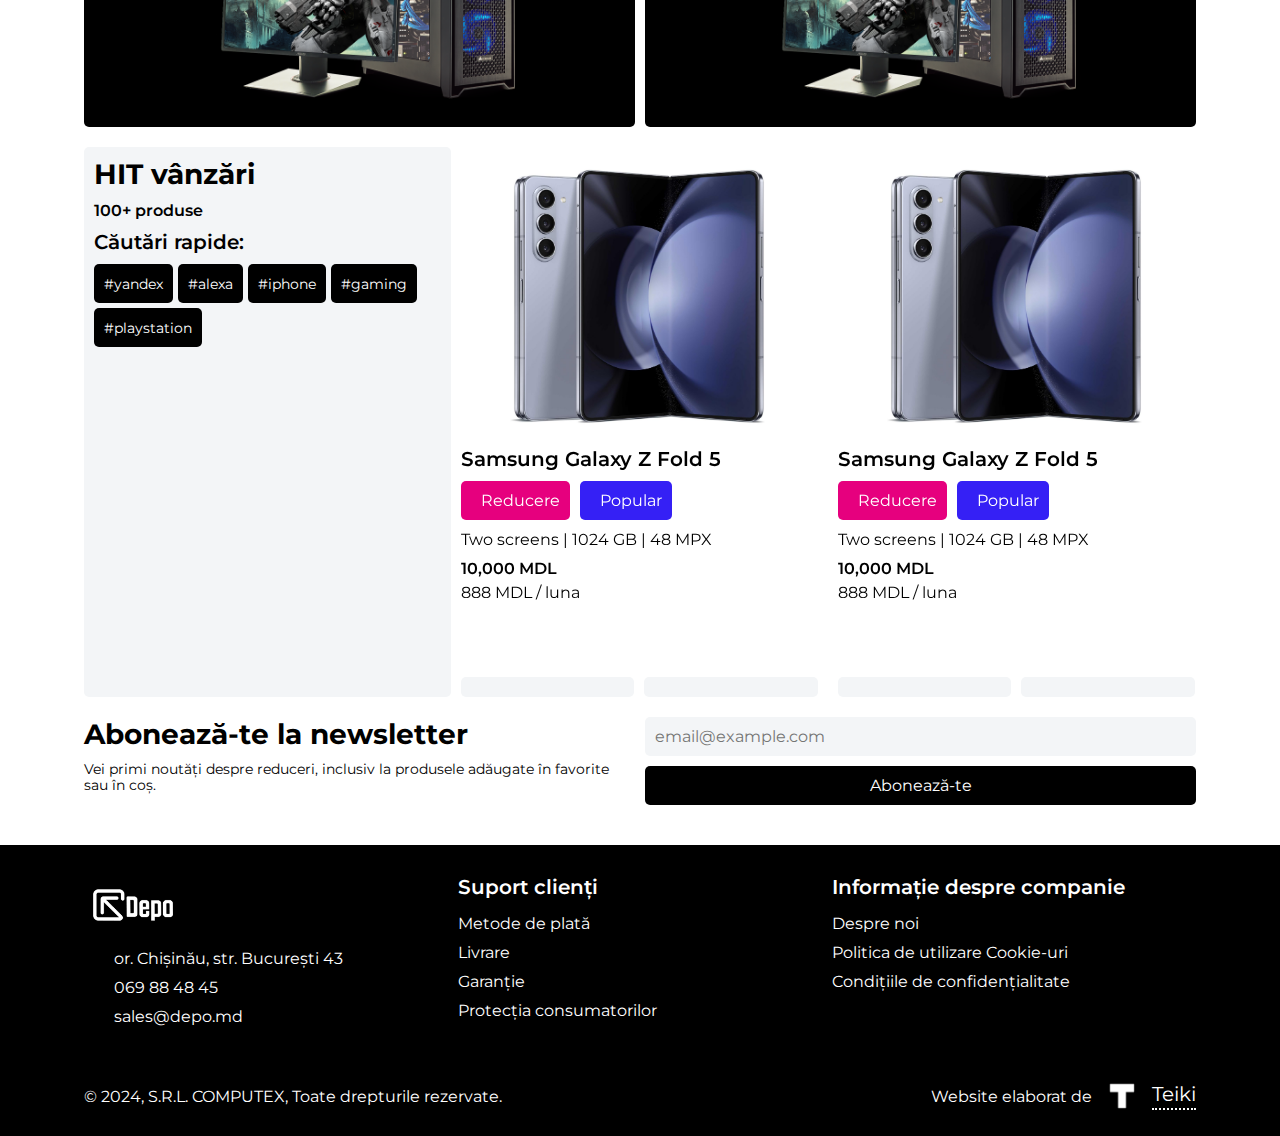
==== commit defce9a3: "changes 1.2" ====
--- a/index.html
+++ b/index.html
@@ -69,51 +69,59 @@
               </div>
             </ul>
           </div>
+          <div class="header-middle">
+            <a href="/index.html" id="logo">
+              DEPO
+            </a>
+            <ul class="header-user-links">
+              <li>
+                <a href="/cart.html">
+                  <i class="fa-solid fa-cart-shopping"></i>
+                </a>
+              </li>
+              <li>
+                <a href="/favorites.html">
+                  <i class="fa-solid fa-heart"></i>
+                </a>
+              </li>
+              <li>
+                <a href="/account.html">
+                  <i class="fa-solid fa-user"></i>
+                  Login/Register
+                </a>
+              </li>
+            </ul>
+          </div>
           <div class="header-main">
             <div class="header-main-left">
-              <a href="/index.html">
-                <img id="logo" src="images/logo.png" alt="Depo Logo">
-              </a>
               <button id="categories-btn" class="header-btn">
                 <i class="fa-solid fa-bars"></i>
                 <i class="fa-solid fa-xmark"></i>
                 <span>Categorii</span>
               </button>
-              <form id="search-form" action="">
-                <input type="text" placeholder="Căută produse" />
-                <button type="submit">
-                  <i class="fa-solid fa-magnifying-glass"></i>
-                </button>
-              </form>
-            </div>
-            <div class="header-main-right">
               <nav>
                 <ul>
                   <li>
-                    <a href=""><i class="fa-solid fa-screwdriver-wrench"></i><span>Service centru</span></a>
-                  </li>
-                  <li>
-                    <a href=""><i class="fa-solid fa-gear"></i><span>Configurator PC</span></a>
+                    <a href=""><span>Service centru</span></a>
+                  </li>
+                  <li>
+                    <a href=""><span>Partenerilor</span></a>
+                  </li>
+                  <li>
+                    <a href=""><span>Configurator PC</span></a>
                   </li>
                 </ul>
               </nav>
-              <ul class="header-user-links">
-                <li>
-                  <a href="/cart.html">
-                    <i class="fa-solid fa-cart-shopping"></i>
-                  </a>
-                </li>
-                <li>
-                  <a href="/favorites.html">
-                    <i class="fa-solid fa-heart"></i>
-                  </a>
-                </li>
-                <li>
-                  <a href="/account.html">
-                    <i class="fa-solid fa-user"></i>
-                  </a>
-                </li>
-              </ul>
+            </div>
+            <form id="search-form" action="">
+              <input type="text" placeholder="Căută produse" />
+              <button type="submit">
+                <i class="fa-solid fa-magnifying-glass"></i>
+              </button>
+            </form>
+            <div class="language-changer">
+              <span>Rusă</span>
+              <img src="images/languages/russian-flag.webp" alt="Russian Flag">
             </div>
           </div>
         </div>
@@ -150,227 +158,6 @@
           </div>
         </section>
 
-        <section class="products">
-          <div class="title-box">
-            <h1>Promoții</h1>
-          </div>
-          <div class="products-list products-swiper">
-            <div class="swiper-wrapper">
-              <div class="swiper-slide">
-                <div class="product">
-                  <a href="/product.html">
-                    <div class="product-image">
-                      <img src="images/products/zfold5.jpeg" alt="Product image">
-                    </div>
-                  </a>
-                  <div class="product-details">
-                    <a href="/product.html">Samsung Galaxy Z Fold 5</a>
-                    <div class="product-tags">
-                      <div class="tag tag-sale">
-                          <i class="fa-solid fa-percent"></i>
-                          <span>Reducere</span>
-                      </div>
-                      <div class="tag tag-popular">
-                          <i class="fa-solid fa-fire"></i>
-                          <span>Popular</span>
-                      </div>
-                  </div>
-                    <p>Two screens | 1024 GB | 48 MPX</p>
-                    <div class="product-price">
-                      <span>10,000 MDL</span>
-                      <span>888 MDL / luna</span>
-                    </div>
-                    <div class="product-interactions">
-                      <form class="add-to-favorite" action="">
-                        <button><i class="fa-solid fa-heart"></i></button>
-                      </form>
-                      <form class="add-to-cart" action="">
-                        <button><i class="fa-solid fa-cart-shopping"></i></button>
-                      </form>
-                    </div>
-                  </div>
-                </div>
-              </div>
-              <div class="swiper-slide">
-                <div class="product">
-                  <a href="/product.html">
-                    <div class="product-image">
-                      <img src="images/products/zfold5.jpeg" alt="Product image">
-                    </div>
-                  </a>
-                  <div class="product-details">
-                    <a href="/product.html">Samsung Galaxy Z Fold 5</a>
-                    <div class="product-tags">
-                      <div class="tag tag-sale">
-                          <i class="fa-solid fa-percent"></i>
-                          <span>Reducere</span>
-                      </div>
-                      <div class="tag tag-popular">
-                          <i class="fa-solid fa-fire"></i>
-                          <span>Popular</span>
-                      </div>
-                  </div>
-                    <p>Two screens | 1024 GB | 48 MPX</p>
-                    <div class="product-price">
-                      <span>10,000 MDL</span>
-                      <span>888 MDL / luna</span>
-                    </div>
-                    <div class="product-interactions">
-                      <form class="add-to-favorite" action="">
-                        <button><i class="fa-solid fa-heart"></i></button>
-                      </form>
-                      <form class="add-to-cart" action="">
-                        <button><i class="fa-solid fa-cart-shopping"></i></button>
-                      </form>
-                    </div>
-                  </div>
-                </div>
-              </div>
-              <div class="swiper-slide">
-                <div class="product">
-                  <a href="/product.html">
-                    <div class="product-image">
-                      <img src="images/products/zfold5.jpeg" alt="Product image">
-                    </div>
-                  </a>
-                  <div class="product-details">
-                    <a href="/product.html">Samsung Galaxy Z Fold 5</a>
-                    <div class="product-tags">
-                      <div class="tag tag-sale">
-                          <i class="fa-solid fa-percent"></i>
-                          <span>Reducere</span>
-                      </div>
-                      <div class="tag tag-popular">
-                          <i class="fa-solid fa-fire"></i>
-                          <span>Popular</span>
-                      </div>
-                  </div>
-                    <p>Two screens | 1024 GB | 48 MPX</p>
-                    <div class="product-price">
-                      <span>10,000 MDL</span>
-                      <span>888 MDL / luna</span>
-                    </div>
-                    <div class="product-interactions">
-                      <form class="add-to-favorite" action="">
-                        <button><i class="fa-solid fa-heart"></i></button>
-                      </form>
-                      <form class="add-to-cart" action="">
-                        <button><i class="fa-solid fa-cart-shopping"></i></button>
-                      </form>
-                    </div>
-                  </div>
-                </div>
-              </div>
-              <div class="swiper-slide">
-                <div class="product">
-                  <a href="/product.html">
-                    <div class="product-image">
-                      <img src="images/products/zfold5.jpeg" alt="Product image">
-                    </div>
-                  </a>
-                  <div class="product-details">
-                    <a href="/product.html">Samsung Galaxy Z Fold 5</a>
-                    <div class="product-tags">
-                      <div class="tag tag-sale">
-                          <i class="fa-solid fa-percent"></i>
-                          <span>Reducere</span>
-                      </div>
-                      <div class="tag tag-popular">
-                          <i class="fa-solid fa-fire"></i>
-                          <span>Popular</span>
-                      </div>
-                  </div>
-                    <p>Two screens | 1024 GB | 48 MPX</p>
-                    <div class="product-price">
-                      <span>10,000 MDL</span>
-                      <span>888 MDL / luna</span>
-                    </div>
-                    <div class="product-interactions">
-                      <form class="add-to-favorite" action="">
-                        <button><i class="fa-solid fa-heart"></i></button>
-                      </form>
-                      <form class="add-to-cart" action="">
-                        <button><i class="fa-solid fa-cart-shopping"></i></button>
-                      </form>
-                    </div>
-                  </div>
-                </div>
-              </div>
-              <div class="swiper-slide">
-                <div class="product">
-                  <a href="/product.html">
-                    <div class="product-image">
-                      <img src="images/products/zfold5.jpeg" alt="Product image">
-                    </div>
-                  </a>
-                  <div class="product-details">
-                    <a href="/product.html">Samsung Galaxy Z Fold 5</a>
-                    <div class="product-tags">
-                      <div class="tag tag-sale">
-                          <i class="fa-solid fa-percent"></i>
-                          <span>Reducere</span>
-                      </div>
-                      <div class="tag tag-popular">
-                          <i class="fa-solid fa-fire"></i>
-                          <span>Popular</span>
-                      </div>
-                  </div>
-                    <p>Two screens | 1024 GB | 48 MPX</p>
-                    <div class="product-price">
-                      <span>10,000 MDL</span>
-                      <span>888 MDL / luna</span>
-                    </div>
-                    <div class="product-interactions">
-                      <form class="add-to-favorite" action="">
-                        <button><i class="fa-solid fa-heart"></i></button>
-                      </form>
-                      <form class="add-to-cart" action="">
-                        <button><i class="fa-solid fa-cart-shopping"></i></button>
-                      </form>
-                    </div>
-                  </div>
-                </div>
-              </div>
-              <div class="swiper-slide">
-                <div class="product">
-                  <a href="/product.html">
-                    <div class="product-image">
-                      <img src="images/products/zfold5.jpeg" alt="Product image">
-                    </div>
-                  </a>
-                  <div class="product-details">
-                    <a href="/product.html">Samsung Galaxy Z Fold 5</a>
-                    <div class="product-tags">
-                      <div class="tag tag-sale">
-                          <i class="fa-solid fa-percent"></i>
-                          <span>Reducere</span>
-                      </div>
-                      <div class="tag tag-popular">
-                          <i class="fa-solid fa-fire"></i>
-                          <span>Popular</span>
-                      </div>
-                  </div>
-                    <p>Two screens | 1024 GB | 48 MPX</p>
-                    <div class="product-price">
-                      <span>10,000 MDL</span>
-                      <span>888 MDL / luna</span>
-                    </div>
-                    <div class="product-interactions">
-                      <form class="add-to-favorite" action="">
-                        <button><i class="fa-solid fa-heart"></i></button>
-                      </form>
-                      <form class="add-to-cart" action="">
-                        <button><i class="fa-solid fa-cart-shopping"></i></button>
-                      </form>
-                    </div>
-                  </div>
-                </div>
-              </div>
-            </div>
-          </div>
-          <a class="products-page-link" href="">Vezi toate produsele<i class="fa-solid fa-arrow-up-right-from-square"></i></a>
-        </section>
-        
         <section class="self-promo">
           <div class="self-promo-box">
             <i class="fa-solid fa-truck"></i>
@@ -404,7 +191,18 @@
 
         <section class="products">
           <div class="title-box">
-            <h1>Noutăți</h1>
+            <h1>Promoții</h1>
+            <p>100+ produse</p>
+            <div class="quick-searches">
+              <h3>Căutări rapide:</h3>
+              <div class="quick-searches-list">
+                <div class="quick-search"><span>#sale</span></div>
+                <div class="quick-search"><span>#gaming sale</span></div>
+                <div class="quick-search"><span>#phones sale</span></div>
+                <div class="quick-search"><span>#laptops sale</span></div>
+                <div class="quick-search"><span>#components sale</span></div>
+              </div>
+            </div>
           </div>
           <div class="products-list products-swiper">
             <div class="swiper-wrapper">
@@ -416,21 +214,23 @@
                     </div>
                   </a>
                   <div class="product-details">
-                    <a href="/product.html">Samsung Galaxy Z Fold 5</a>
-                    <div class="product-tags">
-                      <div class="tag tag-sale">
-                          <i class="fa-solid fa-percent"></i>
-                          <span>Reducere</span>
-                      </div>
-                      <div class="tag tag-popular">
-                          <i class="fa-solid fa-fire"></i>
-                          <span>Popular</span>
-                      </div>
-                  </div>
-                    <p>Two screens | 1024 GB | 48 MPX</p>
-                    <div class="product-price">
-                      <span>10,000 MDL</span>
-                      <span>888 MDL / luna</span>
+                    <div class="product-details-data">
+                      <a href="/product.html">Samsung Galaxy Z Fold 5</a>
+                      <div class="product-tags">
+                        <div class="tag tag-sale">
+                            <i class="fa-solid fa-percent"></i>
+                            <span>Reducere</span>
+                        </div>
+                        <div class="tag tag-popular">
+                            <i class="fa-solid fa-fire"></i>
+                            <span>Popular</span>
+                        </div>
+                      </div>
+                      <p>Two screens | 1024 GB | 48 MPX</p>
+                      <div class="product-price">
+                        <span>10,000 MDL</span>
+                        <span>888 MDL / luna</span>
+                      </div>
                     </div>
                     <div class="product-interactions">
                       <form class="add-to-favorite" action="">
@@ -451,21 +251,23 @@
                     </div>
                   </a>
                   <div class="product-details">
-                    <a href="/product.html">Samsung Galaxy Z Fold 5</a>
-                    <div class="product-tags">
-                      <div class="tag tag-sale">
-                          <i class="fa-solid fa-percent"></i>
-                          <span>Reducere</span>
-                      </div>
-                      <div class="tag tag-popular">
-                          <i class="fa-solid fa-fire"></i>
-                          <span>Popular</span>
-                      </div>
-                  </div>
-                    <p>Two screens | 1024 GB | 48 MPX</p>
-                    <div class="product-price">
-                      <span>10,000 MDL</span>
-                      <span>888 MDL / luna</span>
+                    <div class="product-details-data">
+                      <a href="/product.html">Samsung Galaxy Z Fold 5</a>
+                      <div class="product-tags">
+                        <div class="tag tag-sale">
+                            <i class="fa-solid fa-percent"></i>
+                            <span>Reducere</span>
+                        </div>
+                        <div class="tag tag-popular">
+                            <i class="fa-solid fa-fire"></i>
+                            <span>Popular</span>
+                        </div>
+                      </div>
+                      <p>Two screens | 1024 GB | 48 MPX</p>
+                      <div class="product-price">
+                        <span>10,000 MDL</span>
+                        <span>888 MDL / luna</span>
+                      </div>
                     </div>
                     <div class="product-interactions">
                       <form class="add-to-favorite" action="">
@@ -486,21 +288,23 @@
                     </div>
                   </a>
                   <div class="product-details">
-                    <a href="/product.html">Samsung Galaxy Z Fold 5</a>
-                    <div class="product-tags">
-                      <div class="tag tag-sale">
-                          <i class="fa-solid fa-percent"></i>
-                          <span>Reducere</span>
-                      </div>
-                      <div class="tag tag-popular">
-                          <i class="fa-solid fa-fire"></i>
-                          <span>Popular</span>
-                      </div>
-                  </div>
-                    <p>Two screens | 1024 GB | 48 MPX</p>
-                    <div class="product-price">
-                      <span>10,000 MDL</span>
-                      <span>888 MDL / luna</span>
+                    <div class="product-details-data">
+                      <a href="/product.html">Samsung Galaxy Z Fold 5</a>
+                      <div class="product-tags">
+                        <div class="tag tag-sale">
+                            <i class="fa-solid fa-percent"></i>
+                            <span>Reducere</span>
+                        </div>
+                        <div class="tag tag-popular">
+                            <i class="fa-solid fa-fire"></i>
+                            <span>Popular</span>
+                        </div>
+                      </div>
+                      <p>Two screens | 1024 GB | 48 MPX</p>
+                      <div class="product-price">
+                        <span>10,000 MDL</span>
+                        <span>888 MDL / luna</span>
+                      </div>
                     </div>
                     <div class="product-interactions">
                       <form class="add-to-favorite" action="">
@@ -521,21 +325,23 @@
                     </div>
                   </a>
                   <div class="product-details">
-                    <a href="/product.html">Samsung Galaxy Z Fold 5</a>
-                    <div class="product-tags">
-                      <div class="tag tag-sale">
-                          <i class="fa-solid fa-percent"></i>
-                          <span>Reducere</span>
-                      </div>
-                      <div class="tag tag-popular">
-                          <i class="fa-solid fa-fire"></i>
-                          <span>Popular</span>
-                      </div>
-                  </div>
-                    <p>Two screens | 1024 GB | 48 MPX</p>
-                    <div class="product-price">
-                      <span>10,000 MDL</span>
-                      <span>888 MDL / luna</span>
+                    <div class="product-details-data">
+                      <a href="/product.html">Samsung Galaxy Z Fold 5</a>
+                      <div class="product-tags">
+                        <div class="tag tag-sale">
+                            <i class="fa-solid fa-percent"></i>
+                            <span>Reducere</span>
+                        </div>
+                        <div class="tag tag-popular">
+                            <i class="fa-solid fa-fire"></i>
+                            <span>Popular</span>
+                        </div>
+                      </div>
+                      <p>Two screens | 1024 GB | 48 MPX</p>
+                      <div class="product-price">
+                        <span>10,000 MDL</span>
+                        <span>888 MDL / luna</span>
+                      </div>
                     </div>
                     <div class="product-interactions">
                       <form class="add-to-favorite" action="">
@@ -556,21 +362,23 @@
                     </div>
                   </a>
                   <div class="product-details">
-                    <a href="/product.html">Samsung Galaxy Z Fold 5</a>
-                    <div class="product-tags">
-                      <div class="tag tag-sale">
-                          <i class="fa-solid fa-percent"></i>
-                          <span>Reducere</span>
-                      </div>
-                      <div class="tag tag-popular">
-                          <i class="fa-solid fa-fire"></i>
-                          <span>Popular</span>
-                      </div>
-                  </div>
-                    <p>Two screens | 1024 GB | 48 MPX</p>
-                    <div class="product-price">
-                      <span>10,000 MDL</span>
-                      <span>888 MDL / luna</span>
+                    <div class="product-details-data">
+                      <a href="/product.html">Samsung Galaxy Z Fold 5</a>
+                      <div class="product-tags">
+                        <div class="tag tag-sale">
+                            <i class="fa-solid fa-percent"></i>
+                            <span>Reducere</span>
+                        </div>
+                        <div class="tag tag-popular">
+                            <i class="fa-solid fa-fire"></i>
+                            <span>Popular</span>
+                        </div>
+                      </div>
+                      <p>Two screens | 1024 GB | 48 MPX</p>
+                      <div class="product-price">
+                        <span>10,000 MDL</span>
+                        <span>888 MDL / luna</span>
+                      </div>
                     </div>
                     <div class="product-interactions">
                       <form class="add-to-favorite" action="">
@@ -583,44 +391,8 @@
                   </div>
                 </div>
               </div>
-              <div class="swiper-slide">
-                <div class="product">
-                  <a href="/product.html">
-                    <div class="product-image">
-                      <img src="images/products/zfold5.jpeg" alt="Product image">
-                    </div>
-                  </a>
-                  <div class="product-details">
-                    <a href="/product.html">Samsung Galaxy Z Fold 5</a>
-                    <div class="product-tags">
-                      <div class="tag tag-sale">
-                          <i class="fa-solid fa-percent"></i>
-                          <span>Reducere</span>
-                      </div>
-                      <div class="tag tag-popular">
-                          <i class="fa-solid fa-fire"></i>
-                          <span>Popular</span>
-                      </div>
-                  </div>
-                    <p>Two screens | 1024 GB | 48 MPX</p>
-                    <div class="product-price">
-                      <span>10,000 MDL</span>
-                      <span>888 MDL / luna</span>
-                    </div>
-                    <div class="product-interactions">
-                      <form class="add-to-favorite" action="">
-                        <button><i class="fa-solid fa-heart"></i></button>
-                      </form>
-                      <form class="add-to-cart" action="">
-                        <button><i class="fa-solid fa-cart-shopping"></i></button>
-                      </form>
-                    </div>
-                  </div>
-                </div>
-              </div>
-            </div>
-          </div>
-          <a class="products-page-link" href="">Vezi toate produsele<i class="fa-solid fa-arrow-up-right-from-square"></i></a>
+            </div>
+          </div>
         </section>
 
         <section class="promo-banners">
@@ -639,6 +411,212 @@
               <a href="">Detalii<i class="fa-solid fa-arrow-up-right-from-square"></i></a>
             </div>
             <img src="images/banners/promo-banners/computer-banner.png" alt="Banner image">
+          </div>
+        </section>
+
+        <section class="products">
+          <div class="title-box">
+            <h1>HIT vânzări</h1>
+            <p>100+ produse</p>
+            <div class="quick-searches">
+              <h3>Căutări rapide:</h3>
+              <div class="quick-searches-list">
+                <div class="quick-search"><span>#yandex</span></div>
+                <div class="quick-search"><span>#alexa</span></div>
+                <div class="quick-search"><span>#iphone</span></div>
+                <div class="quick-search"><span>#gaming</span></div>
+                <div class="quick-search"><span>#playstation</span></div>
+              </div>
+            </div>
+          </div>
+          <div class="products-list products-swiper">
+            <div class="swiper-wrapper">
+              <div class="swiper-slide">
+                <div class="product">
+                  <a href="/product.html">
+                    <div class="product-image">
+                      <img src="images/products/zfold5.jpeg" alt="Product image">
+                    </div>
+                  </a>
+                  <div class="product-details">
+                    <div class="product-details-data">
+                      <a href="/product.html">Samsung Galaxy Z Fold 5</a>
+                      <div class="product-tags">
+                        <div class="tag tag-sale">
+                            <i class="fa-solid fa-percent"></i>
+                            <span>Reducere</span>
+                        </div>
+                        <div class="tag tag-popular">
+                            <i class="fa-solid fa-fire"></i>
+                            <span>Popular</span>
+                        </div>
+                      </div>
+                      <p>Two screens | 1024 GB | 48 MPX</p>
+                      <div class="product-price">
+                        <span>10,000 MDL</span>
+                        <span>888 MDL / luna</span>
+                      </div>
+                    </div>
+                    <div class="product-interactions">
+                      <form class="add-to-favorite" action="">
+                        <button><i class="fa-solid fa-heart"></i></button>
+                      </form>
+                      <form class="add-to-cart" action="">
+                        <button><i class="fa-solid fa-cart-shopping"></i></button>
+                      </form>
+                    </div>
+                  </div>
+                </div>
+              </div>
+              <div class="swiper-slide">
+                <div class="product">
+                  <a href="/product.html">
+                    <div class="product-image">
+                      <img src="images/products/zfold5.jpeg" alt="Product image">
+                    </div>
+                  </a>
+                  <div class="product-details">
+                    <div class="product-details-data">
+                      <a href="/product.html">Samsung Galaxy Z Fold 5</a>
+                      <div class="product-tags">
+                        <div class="tag tag-sale">
+                            <i class="fa-solid fa-percent"></i>
+                            <span>Reducere</span>
+                        </div>
+                        <div class="tag tag-popular">
+                            <i class="fa-solid fa-fire"></i>
+                            <span>Popular</span>
+                        </div>
+                      </div>
+                      <p>Two screens | 1024 GB | 48 MPX</p>
+                      <div class="product-price">
+                        <span>10,000 MDL</span>
+                        <span>888 MDL / luna</span>
+                      </div>
+                    </div>
+                    <div class="product-interactions">
+                      <form class="add-to-favorite" action="">
+                        <button><i class="fa-solid fa-heart"></i></button>
+                      </form>
+                      <form class="add-to-cart" action="">
+                        <button><i class="fa-solid fa-cart-shopping"></i></button>
+                      </form>
+                    </div>
+                  </div>
+                </div>
+              </div>
+              <div class="swiper-slide">
+                <div class="product">
+                  <a href="/product.html">
+                    <div class="product-image">
+                      <img src="images/products/zfold5.jpeg" alt="Product image">
+                    </div>
+                  </a>
+                  <div class="product-details">
+                    <div class="product-details-data">
+                      <a href="/product.html">Samsung Galaxy Z Fold 5</a>
+                      <div class="product-tags">
+                        <div class="tag tag-sale">
+                            <i class="fa-solid fa-percent"></i>
+                            <span>Reducere</span>
+                        </div>
+                        <div class="tag tag-popular">
+                            <i class="fa-solid fa-fire"></i>
+                            <span>Popular</span>
+                        </div>
+                      </div>
+                      <p>Two screens | 1024 GB | 48 MPX</p>
+                      <div class="product-price">
+                        <span>10,000 MDL</span>
+                        <span>888 MDL / luna</span>
+                      </div>
+                    </div>
+                    <div class="product-interactions">
+                      <form class="add-to-favorite" action="">
+                        <button><i class="fa-solid fa-heart"></i></button>
+                      </form>
+                      <form class="add-to-cart" action="">
+                        <button><i class="fa-solid fa-cart-shopping"></i></button>
+                      </form>
+                    </div>
+                  </div>
+                </div>
+              </div>
+              <div class="swiper-slide">
+                <div class="product">
+                  <a href="/product.html">
+                    <div class="product-image">
+                      <img src="images/products/zfold5.jpeg" alt="Product image">
+                    </div>
+                  </a>
+                  <div class="product-details">
+                    <div class="product-details-data">
+                      <a href="/product.html">Samsung Galaxy Z Fold 5</a>
+                      <div class="product-tags">
+                        <div class="tag tag-sale">
+                            <i class="fa-solid fa-percent"></i>
+                            <span>Reducere</span>
+                        </div>
+                        <div class="tag tag-popular">
+                            <i class="fa-solid fa-fire"></i>
+                            <span>Popular</span>
+                        </div>
+                      </div>
+                      <p>Two screens | 1024 GB | 48 MPX</p>
+                      <div class="product-price">
+                        <span>10,000 MDL</span>
+                        <span>888 MDL / luna</span>
+                      </div>
+                    </div>
+                    <div class="product-interactions">
+                      <form class="add-to-favorite" action="">
+                        <button><i class="fa-solid fa-heart"></i></button>
+                      </form>
+                      <form class="add-to-cart" action="">
+                        <button><i class="fa-solid fa-cart-shopping"></i></button>
+                      </form>
+                    </div>
+                  </div>
+                </div>
+              </div>
+              <div class="swiper-slide">
+                <div class="product">
+                  <a href="/product.html">
+                    <div class="product-image">
+                      <img src="images/products/zfold5.jpeg" alt="Product image">
+                    </div>
+                  </a>
+                  <div class="product-details">
+                    <div class="product-details-data">
+                      <a href="/product.html">Samsung Galaxy Z Fold 5</a>
+                      <div class="product-tags">
+                        <div class="tag tag-sale">
+                            <i class="fa-solid fa-percent"></i>
+                            <span>Reducere</span>
+                        </div>
+                        <div class="tag tag-popular">
+                            <i class="fa-solid fa-fire"></i>
+                            <span>Popular</span>
+                        </div>
+                      </div>
+                      <p>Two screens | 1024 GB | 48 MPX</p>
+                      <div class="product-price">
+                        <span>10,000 MDL</span>
+                        <span>888 MDL / luna</span>
+                      </div>
+                    </div>
+                    <div class="product-interactions">
+                      <form class="add-to-favorite" action="">
+                        <button><i class="fa-solid fa-heart"></i></button>
+                      </form>
+                      <form class="add-to-cart" action="">
+                        <button><i class="fa-solid fa-cart-shopping"></i></button>
+                      </form>
+                    </div>
+                  </div>
+                </div>
+              </div>
+            </div>
           </div>
         </section>
 
@@ -746,6 +724,18 @@
             <li>
               <a href=""><i class="fa-solid fa-circle-info"></i><span>Despre</span></a>
             </li>
+            <li>
+              <a href="/favorites.html"><i class="fa-solid fa-heart"></i><span>Favorite</span></a>
+            </li>
+            <li>
+              <a href="/cart.html"><i class="fa-solid fa-cart-shopping"></i><span>Coș</span></a>
+            </li>
+            <li>
+              <a href=""><i class="fa-solid fa-truck"></i><span>Comenzi</span></a>
+            </li>
+            <li>
+              <a href="/account.html"><i class="fa-solid fa-user"></i><span>Cont</span></a>
+            </li>
           </ul>
         </nav>
         <div class="categories">
@@ -820,9 +810,32 @@
       <div class="container" id="categories-container">
         <ul class="categories">
           <div class="category">
-            <li>
-              <a href="">
-                <span><img src="images/icons/gaming.svg" alt="">Produse de gaming</span></i>
+            <li class="category-sale">
+              <a href="">
+                <span><img src="images/icons/sale-icon.svg" alt="">Oferte</span></i>
+              </a>
+            </li>
+            <div class="subcategories">
+              <div class="subcategory">
+                <h3>Subcategorii pentru produsele cu ofertă</h3>
+                <ul class="subsubcategories">
+                  <li>
+                    <a href="">Subsubcategory</a>
+                  </li>
+                  <li>
+                    <a href="">Subsubcategory</a>
+                  </li>
+                  <li>
+                    <a href="">Subsubcategory</a>
+                  </li>
+                </ul>
+              </div>
+            </div>
+          </div>
+          <div class="category">
+            <li>
+              <a href="">
+                <span><img src="images/icons/phone.svg" alt="">Telefoane, Gadget</span></i>
               </a>
             </li>
             <div class="subcategories">
@@ -845,35 +858,219 @@
           <div class="category">
             <li>
               <a href="">
-                <span><img src="images/icons/computer.svg" alt="">Calculatoare și componente</span></i>
-              </a>
-            </li>
-            <div class="subcategories">
-              <div class="subcategory">
-                <h3>Subcategorii pentru calculatoare și componente</h3>
-                <ul class="subsubcategories">
-                  <li>
-                    <a href="">Subsubcategory</a>
-                  </li>
-                  <li>
-                    <a href="">Subsubcategory</a>
-                  </li>
-                  <li>
-                    <a href="">Subsubcategory</a>
-                  </li>
-                </ul>
-              </div>
-            </div>
-          </div>
-          <div class="category">
-            <li>
-              <a href="">
-                <span><img src="images/icons/phone.svg" alt="">Telefoane</span></i>
-              </a>
-            </li>
-            <div class="subcategories">
-              <div class="subcategory">
-                <h3>Subcategorii pentru telefoane</h3>
+                <span><img src="images/icons/computer.svg" alt="">Laptop, Computere, Tablete</span></i>
+              </a>
+            </li>
+            <div class="subcategories">
+              <div class="subcategory">
+                <h3>Subcategorii pentru laptop, comutere, tablete</h3>
+                <ul class="subsubcategories">
+                  <li>
+                    <a href="">Subsubcategory</a>
+                  </li>
+                  <li>
+                    <a href="">Subsubcategory</a>
+                  </li>
+                  <li>
+                    <a href="">Subsubcategory</a>
+                  </li>
+                </ul>
+              </div>
+            </div>
+          </div>
+          <div class="category">
+            <li>
+              <a href="">
+                <span><img src="images/icons/gaming.svg" alt="">Gaming, Soft</span></i>
+              </a>
+            </li>
+            <div class="subcategories">
+              <div class="subcategory">
+                <h3>Subcategorii pentru gaming și soft</h3>
+                <ul class="subsubcategories">
+                  <li>
+                    <a href="">Subsubcategory</a>
+                  </li>
+                  <li>
+                    <a href="">Subsubcategory</a>
+                  </li>
+                  <li>
+                    <a href="">Subsubcategory</a>
+                  </li>
+                </ul>
+              </div>
+            </div>
+          </div>
+          <div class="category">
+            <li>
+              <a href="">
+                <span><img src="images/icons/tv.svg" alt="">TV, Audio, Video, Foto</span></i>
+              </a>
+            </li>
+            <div class="subcategories">
+              <div class="subcategory">
+                <h3>Subcategorii pentru tv, audio, video, foto</h3>
+                <ul class="subsubcategories">
+                  <li>
+                    <a href="">Subsubcategory</a>
+                  </li>
+                  <li>
+                    <a href="">Subsubcategory</a>
+                  </li>
+                  <li>
+                    <a href="">Subsubcategory</a>
+                  </li>
+                </ul>
+              </div>
+            </div>
+          </div>
+          <div class="category">
+            <li>
+              <a href="">
+                <span><img src="images/icons/smart-home.svg" alt="">Smart Home</span></i>
+              </a>
+            </li>
+            <div class="subcategories">
+              <div class="subcategory">
+                <h3>Subcategorii pentru produsele smart home</h3>
+                <ul class="subsubcategories">
+                  <li>
+                    <a href="">Subsubcategory</a>
+                  </li>
+                  <li>
+                    <a href="">Subsubcategory</a>
+                  </li>
+                  <li>
+                    <a href="">Subsubcategory</a>
+                  </li>
+                </ul>
+              </div>
+            </div>
+          </div>
+          <div class="category">
+            <li>
+              <a href="">
+                <span><img src="images/icons/washing-machine.svg" alt="">Electrocasnice</span></i>
+              </a>
+            </li>
+            <div class="subcategories">
+              <div class="subcategory">
+                <h3>Subcategorii pentru electrocasnice</h3>
+                <ul class="subsubcategories">
+                  <li>
+                    <a href="">Subsubcategory</a>
+                  </li>
+                  <li>
+                    <a href="">Subsubcategory</a>
+                  </li>
+                  <li>
+                    <a href="">Subsubcategory</a>
+                  </li>
+                </ul>
+              </div>
+            </div>
+          </div>
+          <div class="category">
+            <li>
+              <a href="">
+                <span><img src="images/icons/printer.svg" alt="">Birotică și rețealistică</span></i>
+              </a>
+            </li>
+            <div class="subcategories">
+              <div class="subcategory">
+                <h3>Subcategorii pentru birotică și rețealistică</h3>
+                <ul class="subsubcategories">
+                  <li>
+                    <a href="">Subsubcategory</a>
+                  </li>
+                  <li>
+                    <a href="">Subsubcategory</a>
+                  </li>
+                  <li>
+                    <a href="">Subsubcategory</a>
+                  </li>
+                </ul>
+              </div>
+            </div>
+          </div>
+          <div class="category">
+            <li>
+              <a href="">
+                <span><img src="images/icons/scooter.svg" alt="">Agrement și sport</span></i>
+              </a>
+            </li>
+            <div class="subcategories">
+              <div class="subcategory">
+                <h3>Subcategorii pentru agrement și sport</h3>
+                <ul class="subsubcategories">
+                  <li>
+                    <a href="">Subsubcategory</a>
+                  </li>
+                  <li>
+                    <a href="">Subsubcategory</a>
+                  </li>
+                  <li>
+                    <a href="">Subsubcategory</a>
+                  </li>
+                </ul>
+              </div>
+            </div>
+          </div>
+          <div class="category">
+            <li>
+              <a href="">
+                <span><img src="images/icons/toys.svg" alt="">Copii și jucării</span></i>
+              </a>
+            </li>
+            <div class="subcategories">
+              <div class="subcategory">
+                <h3>Subcategorii pentru copii și jucării</h3>
+                <ul class="subsubcategories">
+                  <li>
+                    <a href="">Subsubcategory</a>
+                  </li>
+                  <li>
+                    <a href="">Subsubcategory</a>
+                  </li>
+                  <li>
+                    <a href="">Subsubcategory</a>
+                  </li>
+                </ul>
+              </div>
+            </div>
+          </div>
+          <div class="category">
+            <li>
+              <a href="">
+                <span><img src="images/icons/auto.svg" alt="">Auto electronică</span></i>
+              </a>
+            </li>
+            <div class="subcategories">
+              <div class="subcategory">
+                <h3>Subcategorii pentru auto electronică</h3>
+                <ul class="subsubcategories">
+                  <li>
+                    <a href="">Subsubcategory</a>
+                  </li>
+                  <li>
+                    <a href="">Subsubcategory</a>
+                  </li>
+                  <li>
+                    <a href="">Subsubcategory</a>
+                  </li>
+                </ul>
+              </div>
+            </div>
+          </div>
+          <div class="category">
+            <li>
+              <a href="">
+                <span><img src="images/icons/tool.svg" alt="">Scule electrice</span></i>
+              </a>
+            </li>
+            <div class="subcategories">
+              <div class="subcategory">
+                <h3>Subcategorii pentru scule electrice</h3>
                 <ul class="subsubcategories">
                   <li>
                     <a href="">Subsubcategory</a>
--- a/css/styles.css
+++ b/css/styles.css
@@ -111,6 +111,9 @@
   padding-bottom: 20px;
   height: 100%;
 }
+header .container .mobile-header i {
+  color: black !important;
+}
 header .container .mobile-header .mobile-header-controls {
   display: flex;
   flex-direction: row;
@@ -125,10 +128,11 @@
   justify-content: space-between;
   align-items: flex-start;
   gap: 10px;
-  height: 100px;
+  height: 160px;
 }
 header .container .desktop-header .header-contacts {
-  padding-top: 10px;
+  padding: 10px 0;
+  border-bottom: 1px solid #CED6DE;
   width: 100%;
 }
 header .container .desktop-header .header-contacts ul {
@@ -156,24 +160,74 @@
 header .container .desktop-header .header-contacts ul li span, header .container .desktop-header .header-contacts ul a span {
   font-size: 0.85rem;
 }
-header .container .desktop-header .header-main-left,
-header .container .desktop-header .header-main-right {
-  display: flex;
-  flex-direction: row;
-  justify-content: flex-start;
-  align-items: center;
-  gap: 15px;
+header .container .desktop-header .header-middle {
+  display: flex;
+  flex-direction: row;
+  justify-content: space-between;
+  align-items: center;
+  gap: 10px;
+  width: 100%;
+}
+header .container .desktop-header .header-middle #logo {
+  font-size: 1.75rem;
+  font-weight: 600;
+}
+header .container .desktop-header .header-middle ul {
+  display: flex;
+  flex-direction: row;
+  justify-content: flex-start;
+  align-items: center;
+  gap: 25px;
+}
+header .container .desktop-header .header-middle ul a {
+  display: flex;
+  flex-direction: row;
+  justify-content: center;
+  align-items: center;
+  gap: 10px;
+}
+header .container .desktop-header .header-middle ul a i {
+  font-size: 1.25rem;
 }
 header .container .desktop-header .header-main {
+  display: grid;
+  grid-template-columns: repeat(3, 1fr);
+  align-items: center;
+  grid-template-columns: 1.755fr 2fr 0.5fr;
+  border-radius: 5px;
+  padding: 10px;
+  background-color: black;
+  width: 100%;
+}
+header .container .desktop-header .header-main .header-main-left {
+  display: flex;
+  flex-direction: row;
+  justify-content: flex-start;
+  align-items: center;
+  gap: 25px;
+}
+header .container .desktop-header .header-main #search-form {
   display: flex;
   flex-direction: row;
   justify-content: space-between;
   align-items: center;
   gap: 10px;
-  border-radius: 5px;
-  padding: 10px;
-  background-color: black;
-  width: 100%;
+  background-color: white;
+}
+header .container .desktop-header .header-main #search-form input {
+  width: calc(100% - 40px);
+}
+header .container .desktop-header .header-main .language-changer {
+  display: flex;
+  flex-direction: row;
+  justify-content: flex-end;
+  align-items: center;
+  gap: 10px;
+}
+header .container .desktop-header .header-main .language-changer img {
+  height: 25px;
+  width: 25px;
+  border-radius: 5px;
 }
 header .container .desktop-header .header-main li, header .container .desktop-header .header-main a, header .container .desktop-header .header-main span {
   color: white;
@@ -366,6 +420,7 @@
   border-radius: 5px;
   padding: 10px;
   background-color: white;
+  height: 100%;
 }
 #burger-menu nav ul li a i {
   font-size: 1.25rem;
@@ -378,7 +433,7 @@
   left: -100svw;
   top: 0px;
   z-index: 1500;
-  padding: 100px 20px 20px 20px;
+  padding: 160px 20px 20px 20px;
   background-color: rgba(0, 0, 0, 0);
   transition: all 0.3s ease-in-out, background-color 0.8s ease-in-out;
 }
@@ -397,6 +452,9 @@
 }
 #categories-menu .container .categories .category:hover li {
   background-color: #F3F5F7;
+}
+#categories-menu .container .categories .category .category-sale span {
+  color: #EC6708;
 }
 #categories-menu .container .categories .category li {
   border-radius: 5px;
@@ -452,7 +510,7 @@
 main {
   width: 100vw;
   min-height: 100vh;
-  padding-top: 80px;
+  padding-top: 80px !important;
   background-color: white;
 }
 main .hero {
@@ -507,19 +565,34 @@
   color: black;
 }
 main .products {
-  margin-bottom: 20px;
+  display: flex;
+  flex-direction: row;
+  justify-content: flex-start;
+  align-items: flex-start;
+  gap: 10px;
+  margin-bottom: 20px;
+  height: 550px;
+  width: 100%;
 }
 main .products .title-box {
   display: flex;
   flex-direction: column;
   justify-content: flex-start;
   align-items: flex-start;
-  gap: 5px;
-  padding: 10px 0;
+  gap: 10px;
+  background-color: #F3F5F7;
+  border-radius: 5px;
+  padding: 10px;
+  flex-shrink: 0;
+  width: 50%;
+  height: 100%;
 }
 main .products .title-box h1 {
   font-size: 1.75rem;
 }
+main .products .title-box p {
+  font-weight: 600;
+}
 main .products .title-box a {
   display: flex;
   flex-direction: row;
@@ -531,55 +604,88 @@
 main .products .title-box a i {
   font-size: 0.85rem;
 }
+main .products .title-box h3 {
+  margin-bottom: 10px;
+  font-size: 1.25rem;
+  font-weight: 600;
+}
+main .products .title-box .quick-searches-list {
+  display: flex;
+  flex-direction: row;
+  justify-content: flex-start;
+  align-items: flex-start;
+  gap: 5px;
+  flex-wrap: wrap;
+}
+main .products .title-box .quick-searches-list .quick-search {
+  padding: 10px;
+  background-color: black;
+  border-radius: 5px;
+  color: white;
+}
+main .products .title-box .quick-searches-list .quick-search span {
+  font-size: 0.85rem;
+}
 main .products .products-list {
   display: flex;
   flex-direction: row;
   justify-content: flex-start;
   align-items: flex-start;
   gap: 0px;
-  width: 100%;
+  width: 50%;
   margin-bottom: 10px;
 }
 main .products .products-list .swiper-slide {
-  width: calc(50% - 10px);
+  width: 100%;
+}
+main .products .products-list .swiper-slide .product-tags span {
+  display: none;
 }
 main .products .products-list .swiper-slide .product {
   display: flex;
   flex-direction: column;
   justify-content: flex-start;
   align-items: stretch;
-  gap: 10px;
-  width: 100%;
+  gap: 0px;
+  width: 100%;
+  height: 100%;
 }
 main .products .products-list .swiper-slide .product a {
   font-size: 1.25rem;
 }
 main .products .products-list .swiper-slide .product .product-image {
-  height: 100%;
+  height: 300px;
   width: 100%;
   padding: 10px;
 }
 main .products .products-list .swiper-slide .product .product-image img {
   height: 100%;
   width: 100%;
+  -o-object-fit: contain;
+     object-fit: contain;
 }
 main .products .products-list .swiper-slide .product .product-details {
   display: flex;
   flex-direction: column;
-  justify-content: flex-start;
-  align-items: flex-start;
-  gap: 10px;
-}
-main .products .products-list .swiper-slide .product .product-details a {
+  justify-content: space-between;
+  align-items: flex-start;
+  gap: 10px;
+  height: 250px;
+}
+main .products .products-list .swiper-slide .product .product-details .product-details-data {
+  display: flex;
+  flex-direction: column;
+  justify-content: flex-start;
+  align-items: flex-start;
+  gap: 10px;
+}
+main .products .products-list .swiper-slide .product .product-details .product-details-data a {
   font-weight: 600;
 }
-main .products .products-list .swiper-slide .product .product-details p, main .products .products-list .swiper-slide .product .product-details span {
-  font-size: 0.85rem;
-}
-main .products .products-list .swiper-slide .product .product-details .product-tags {
+main .products .products-list .swiper-slide .product .product-details .product-details-data .product-tags {
   margin-bottom: 0px !important;
 }
-main .products .products-list .swiper-slide .product .product-details .product-price {
+main .products .products-list .swiper-slide .product .product-details .product-details-data .product-price {
   width: 100%;
   display: flex;
   flex-direction: column;
@@ -587,7 +693,7 @@
   align-items: flex-start;
   gap: 5px;
 }
-main .products .products-list .swiper-slide .product .product-details .product-price span:nth-child(1) {
+main .products .products-list .swiper-slide .product .product-details .product-details-data .product-price span:nth-child(1) {
   font-weight: 600;
 }
 main .products .products-swiper {
@@ -777,13 +883,17 @@
   background-color: #3520f5;
 }
 main .product-wrapper .product-path {
+  display: flex;
+  flex-direction: row;
+  justify-content: flex-start;
+  align-items: flex-start;
+  gap: 10px;
   margin-bottom: 20px;
 }
 main .product-wrapper .product-path p {
   font-size: 0.85rem;
 }
 main .product-wrapper .product-path p span {
-  margin: 0 10px;
   color: #CED6DE;
 }
 main .product-wrapper .product-title {
@@ -1329,14 +1439,14 @@
   .container {
     width: 80%;
   }
+  main {
+    padding-top: 160px !important;
+  }
   main .hero .mobile-banner {
     display: none;
   }
   main .hero .desktop-banner {
     display: inline-block !important;
-  }
-  main .products-list .swiper-slide {
-    width: calc(33.3333333333% - 13.3px) !important;
   }
   main .promo-banners {
     display: flex;
@@ -1390,8 +1500,17 @@
   main {
     padding-top: 100px;
   }
-  main .products-list .swiper-slide {
-    width: calc(25% - 10px) !important;
+  main .products .title-box {
+    width: 33% !important;
+  }
+  main .products .product-tags span {
+    display: inline-block !important;
+  }
+  main .products .products-list {
+    width: 66% !important;
+  }
+  main .products .products-list .swiper-slide {
+    width: calc(50% - 10px) !important;
   }
   main .self-promo {
     grid-template-columns: repeat(4, 1fr) !important;
@@ -1483,8 +1602,14 @@
   main {
     padding-top: 100px;
   }
-  main .products-list .swiper-slide {
-    width: calc(20% - 16px) !important;
+  main .products .title-box {
+    width: 20% !important;
+  }
+  main .products .products-list {
+    width: 80% !important;
+  }
+  main .products .products-list .swiper-slide {
+    width: calc(25% - 15px) !important;
   }
   main .product-details {
     justify-content: space-between;
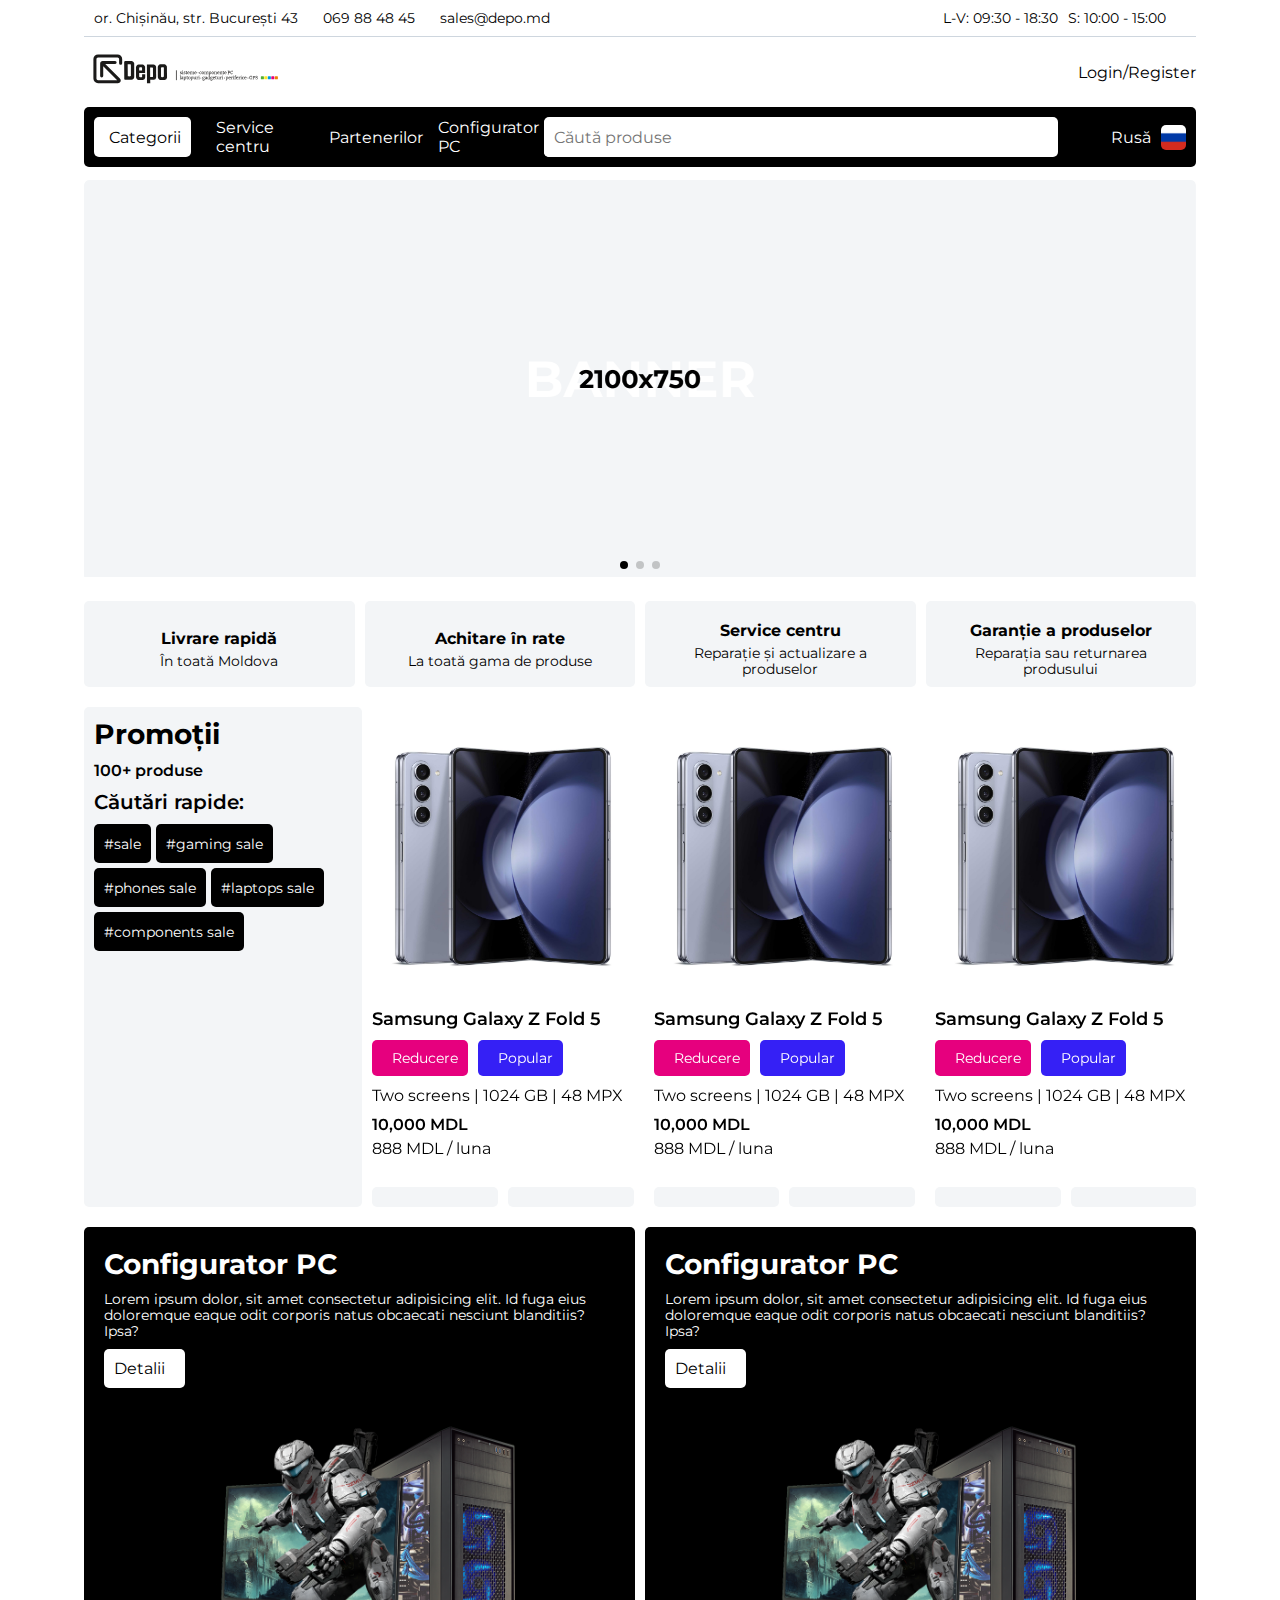
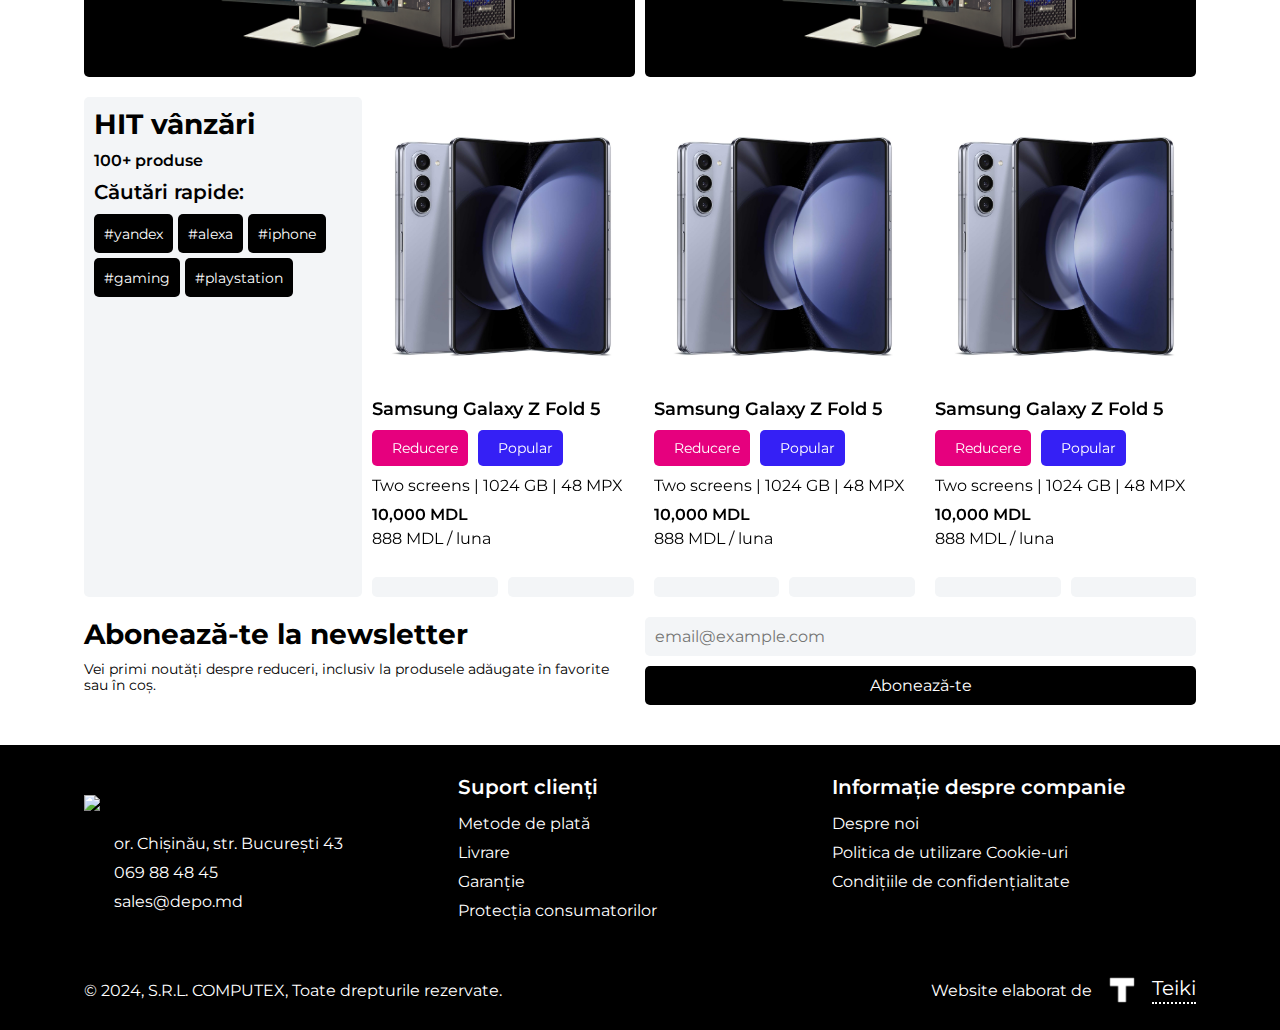
==== commit de211de5: "changes 1.3" ====
--- a/index.html
+++ b/index.html
@@ -21,7 +21,7 @@
       <div class="container">
         <div class="mobile-header">
           <a href="/index.html">
-            <img id="logo" src="images/logo.png" alt="Depo Logo" />
+            <img id="logo" src="images/logo.svg" alt="Depo Logo" />
           </a>
           <div class="mobile-header-controls">
             <button id="search-btn">
@@ -71,7 +71,7 @@
           </div>
           <div class="header-middle">
             <a href="/index.html" id="logo">
-              DEPO
+              <img id="logo" src="images/logo.svg" alt="Depo Logo" />
             </a>
             <ul class="header-user-links">
               <li>
--- a/css/styles.css
+++ b/css/styles.css
@@ -43,7 +43,7 @@
   padding: 0 20px !important;
 }
 header .container #logo {
-  height: 40px;
+  height: 50px;
 }
 header .container #search-form {
   display: flex;
@@ -445,7 +445,12 @@
 }
 #categories-menu .container .categories {
   width: 30%;
+  height: 100%;
   padding: 0px;
+  overflow-y: scroll;
+}
+#categories-menu .container .categories::-webkit-scrollbar {
+  display: none;
 }
 #categories-menu .container .categories .category:hover .subcategories {
   display: flex;
@@ -571,7 +576,7 @@
   align-items: flex-start;
   gap: 10px;
   margin-bottom: 20px;
-  height: 550px;
+  height: 500px;
   width: 100%;
 }
 main .products .title-box {
@@ -650,9 +655,6 @@
   width: 100%;
   height: 100%;
 }
-main .products .products-list .swiper-slide .product a {
-  font-size: 1.25rem;
-}
 main .products .products-list .swiper-slide .product .product-image {
   height: 300px;
   width: 100%;
@@ -670,7 +672,7 @@
   justify-content: space-between;
   align-items: flex-start;
   gap: 10px;
-  height: 250px;
+  height: 200px;
 }
 main .products .products-list .swiper-slide .product .product-details .product-details-data {
   display: flex;
@@ -680,6 +682,7 @@
   gap: 10px;
 }
 main .products .products-list .swiper-slide .product .product-details .product-details-data a {
+  font-size: 1.15rem;
   font-weight: 600;
 }
 main .products .products-list .swiper-slide .product .product-details .product-details-data .product-tags {
@@ -875,6 +878,9 @@
   border-radius: 5px;
   padding: 10px;
   color: white;
+}
+main .product-tags .tag i, main .product-tags .tag span {
+  font-size: 0.85rem !important;
 }
 main .product-tags .tag-sale {
   background-color: #E6007E;
@@ -1342,7 +1348,7 @@
   margin-bottom: 20px;
 }
 footer .footer-main .footer-contacts img {
-  height: 40px;
+  height: 50px;
   margin-bottom: 20px;
 }
 footer .footer-main .footer-contacts ul {
@@ -1500,17 +1506,20 @@
   main {
     padding-top: 100px;
   }
+  main .products {
+    height: 500px !important;
+  }
   main .products .title-box {
-    width: 33% !important;
+    width: 25% !important;
   }
   main .products .product-tags span {
     display: inline-block !important;
   }
   main .products .products-list {
-    width: 66% !important;
+    width: 80% !important;
   }
   main .products .products-list .swiper-slide {
-    width: calc(50% - 10px) !important;
+    width: calc(33.3333333333% - 13px) !important;
   }
   main .self-promo {
     grid-template-columns: repeat(4, 1fr) !important;
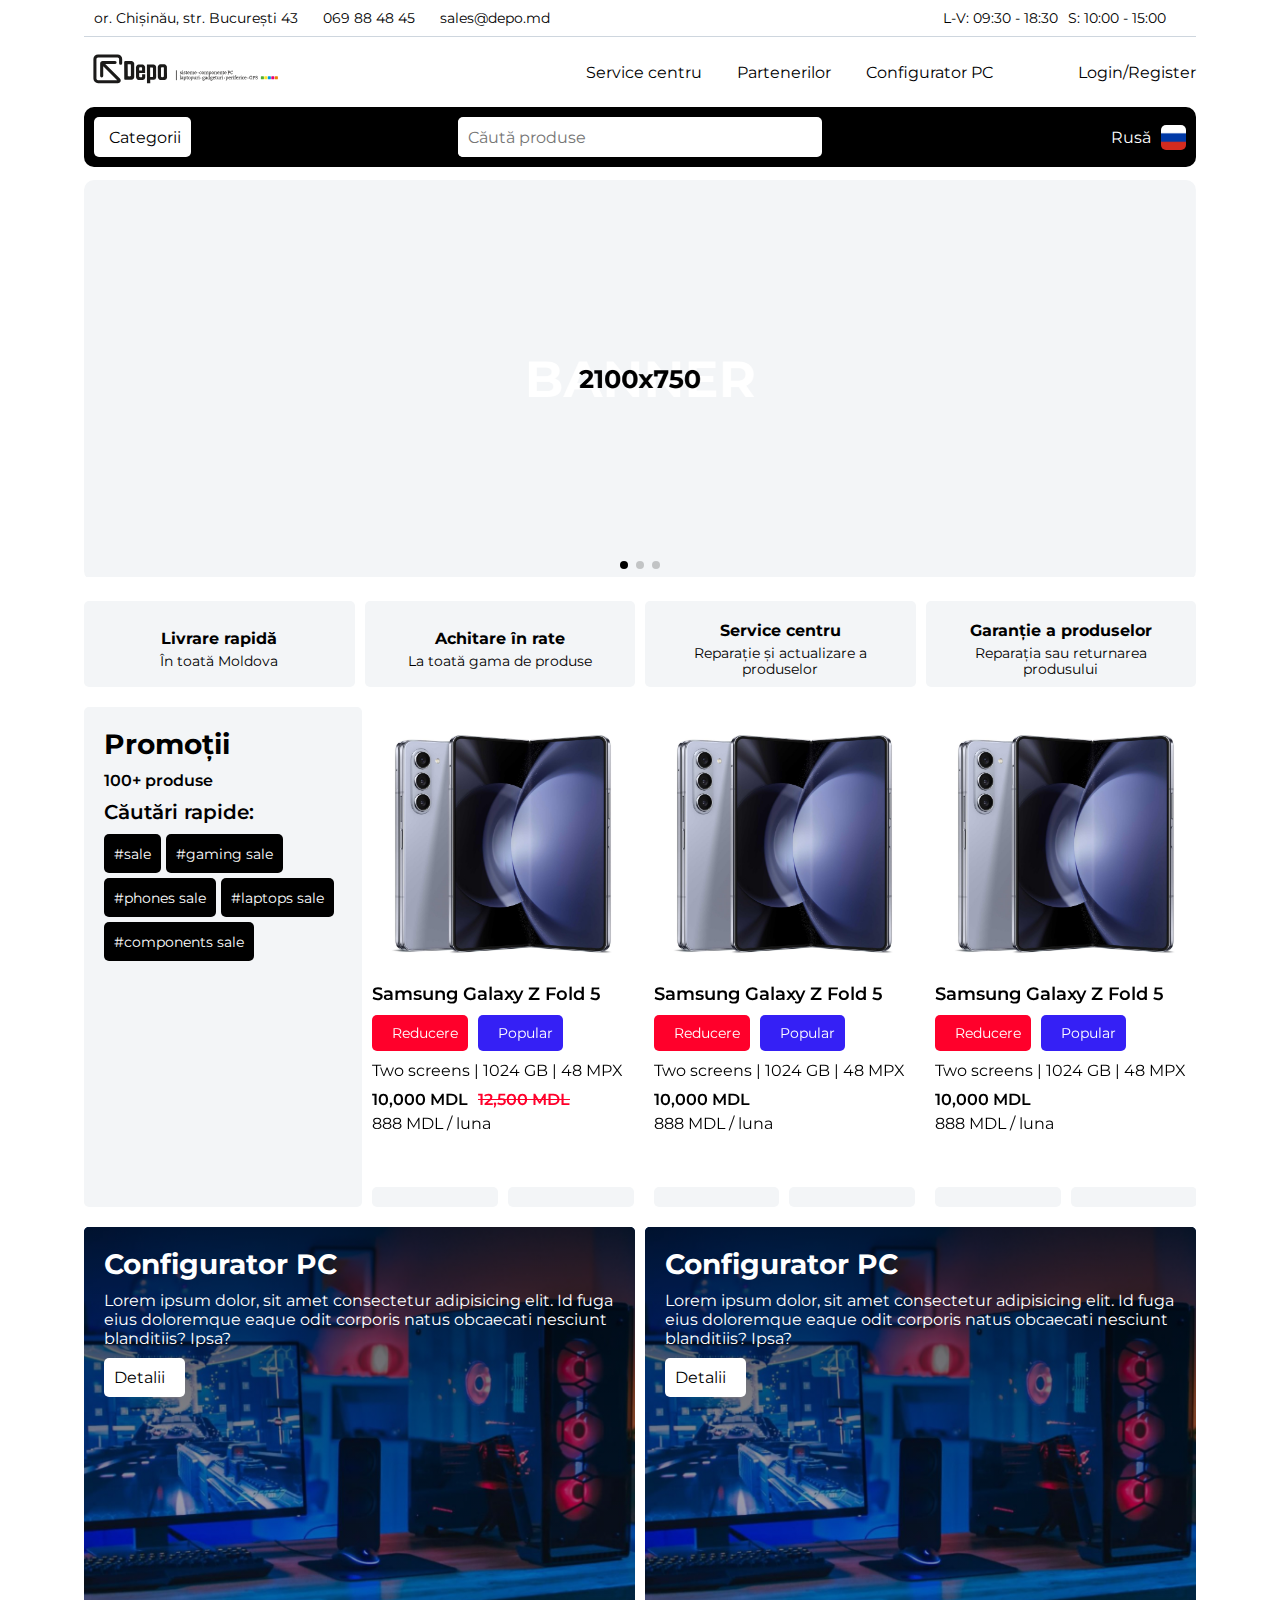
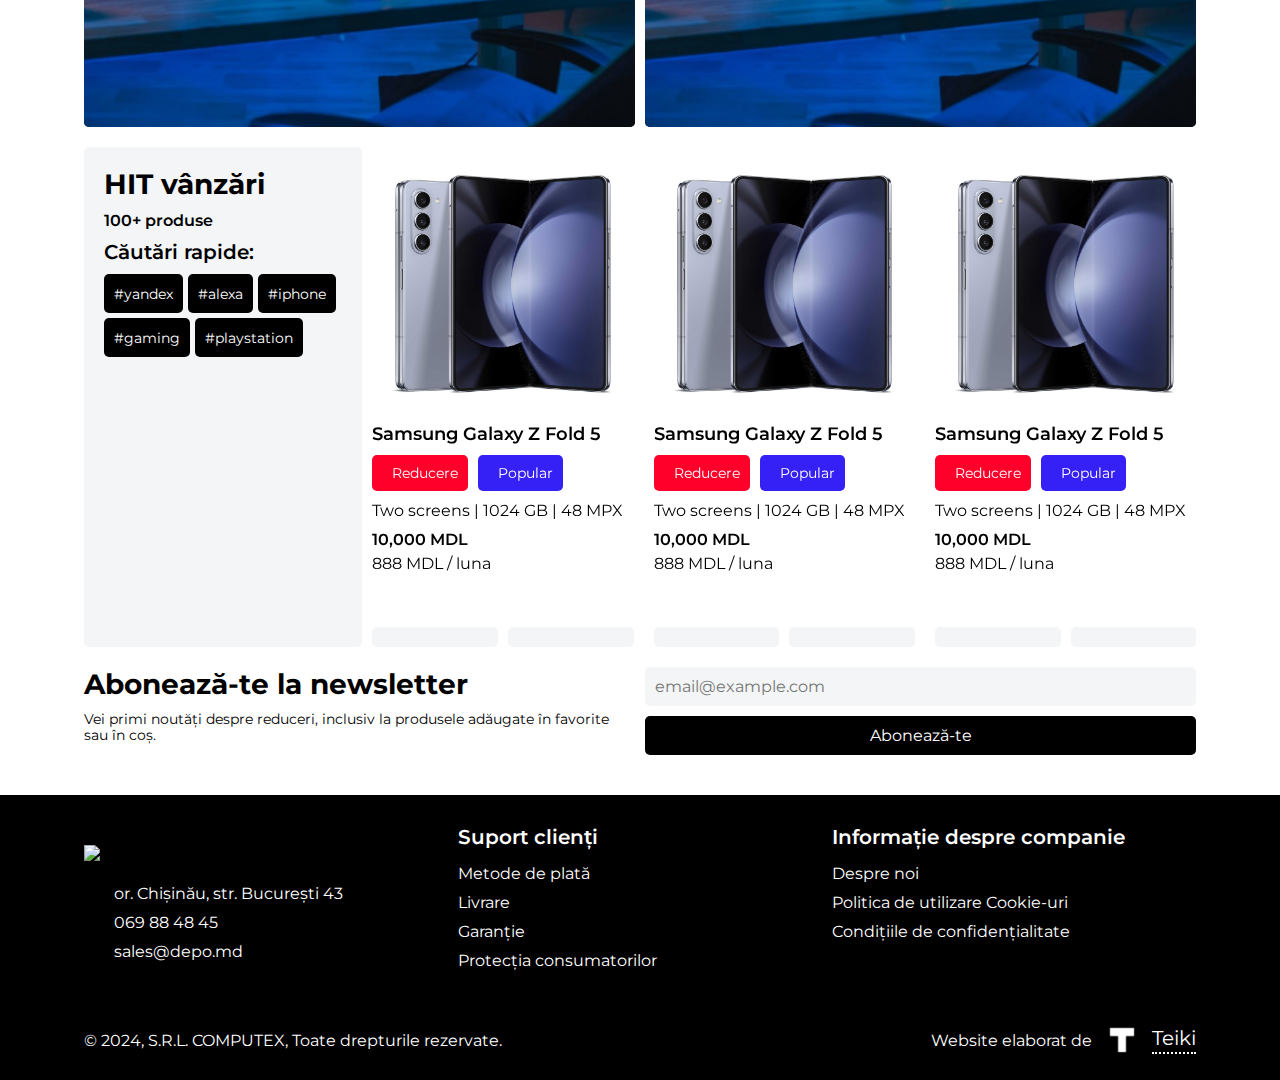
==== commit e01c8534: "changes 1.4" ====
--- a/index.html
+++ b/index.html
@@ -75,6 +75,15 @@
             </a>
             <ul class="header-user-links">
               <li>
+                <a href=""><i class="fa-solid fa-gear"></i><span>Service centru</span></a>
+              </li>
+              <li>
+                <a href=""><i class="fa-solid fa-handshake"></i><span>Partenerilor</span></a>
+              </li>
+              <li>
+                <a href=""><i class="fa-solid fa-computer"></i><span>Configurator PC</span></a>
+              </li>
+              <li>
                 <a href="/cart.html">
                   <i class="fa-solid fa-cart-shopping"></i>
                 </a>
@@ -99,19 +108,6 @@
                 <i class="fa-solid fa-xmark"></i>
                 <span>Categorii</span>
               </button>
-              <nav>
-                <ul>
-                  <li>
-                    <a href=""><span>Service centru</span></a>
-                  </li>
-                  <li>
-                    <a href=""><span>Partenerilor</span></a>
-                  </li>
-                  <li>
-                    <a href=""><span>Configurator PC</span></a>
-                  </li>
-                </ul>
-              </nav>
             </div>
             <form id="search-form" action="">
               <input type="text" placeholder="Căută produse" />
@@ -228,7 +224,7 @@
                       </div>
                       <p>Two screens | 1024 GB | 48 MPX</p>
                       <div class="product-price">
-                        <span>10,000 MDL</span>
+                        <span>10,000 MDL <small class="product-sale-price">12,500 MDL</small></span>
                         <span>888 MDL / luna</span>
                       </div>
                     </div>
@@ -402,7 +398,7 @@
               <p>Lorem ipsum dolor, sit amet consectetur adipisicing elit. Id fuga eius doloremque eaque odit corporis natus obcaecati nesciunt blanditiis? Ipsa?</p>
               <a href="">Detalii<i class="fa-solid fa-arrow-up-right-from-square"></i></a>
             </div>
-            <img src="images/banners/promo-banners/computer-banner.png" alt="Banner image">
+            <img src="images/banners/promo-banners/banner.jpg" alt="Banner image">
           </div>
           <div class="promo-banner">
             <div class="promo-banner-content">
@@ -410,7 +406,7 @@
               <p>Lorem ipsum dolor, sit amet consectetur adipisicing elit. Id fuga eius doloremque eaque odit corporis natus obcaecati nesciunt blanditiis? Ipsa?</p>
               <a href="">Detalii<i class="fa-solid fa-arrow-up-right-from-square"></i></a>
             </div>
-            <img src="images/banners/promo-banners/computer-banner.png" alt="Banner image">
+            <img src="images/banners/promo-banners/banner.jpg" alt="Banner image">
           </div>
         </section>
 
--- a/css/styles.css
+++ b/css/styles.css
@@ -193,8 +193,7 @@
   display: grid;
   grid-template-columns: repeat(3, 1fr);
   align-items: center;
-  grid-template-columns: 1.755fr 2fr 0.5fr;
-  border-radius: 5px;
+  border-radius: 10px;
   padding: 10px;
   background-color: black;
   width: 100%;
@@ -433,7 +432,7 @@
   left: -100svw;
   top: 0px;
   z-index: 1500;
-  padding: 160px 20px 20px 20px;
+  padding: 180px 20px 20px 20px;
   background-color: rgba(0, 0, 0, 0);
   transition: all 0.3s ease-in-out, background-color 0.8s ease-in-out;
 }
@@ -523,11 +522,15 @@
   margin-bottom: 20px;
   overflow: hidden;
   width: 100%;
+  height: 100%;
 }
 main .hero .swiper {
-  border-radius: 5px;
+  border-radius: 10px;
+  overflow: hidden;
   width: 100%;
   height: 100%;
+  margin-left: auto;
+  margin-right: auto;
 }
 main .hero .swiper img {
   width: 100%;
@@ -537,10 +540,6 @@
 }
 main .hero .swiper .desktop-banner {
   display: none;
-}
-main .hero .swiper {
-  margin-left: auto;
-  margin-right: auto;
 }
 main .product-interactions {
   width: 100%;
@@ -587,7 +586,7 @@
   gap: 10px;
   background-color: #F3F5F7;
   border-radius: 5px;
-  padding: 10px;
+  padding: 20px;
   flex-shrink: 0;
   width: 50%;
   height: 100%;
@@ -655,8 +654,11 @@
   width: 100%;
   height: 100%;
 }
+main .products .products-list .swiper-slide .product:hover .product-image img {
+  transform: scale(1.05);
+}
 main .products .products-list .swiper-slide .product .product-image {
-  height: 300px;
+  height: 275px;
   width: 100%;
   padding: 10px;
 }
@@ -665,6 +667,7 @@
   width: 100%;
   -o-object-fit: contain;
      object-fit: contain;
+  transition: transform 0.2s ease-in;
 }
 main .products .products-list .swiper-slide .product .product-details {
   display: flex;
@@ -672,7 +675,7 @@
   justify-content: space-between;
   align-items: flex-start;
   gap: 10px;
-  height: 200px;
+  height: 225px;
 }
 main .products .products-list .swiper-slide .product .product-details .product-details-data {
   display: flex;
@@ -699,6 +702,17 @@
 main .products .products-list .swiper-slide .product .product-details .product-details-data .product-price span:nth-child(1) {
   font-weight: 600;
 }
+main .products .products-list .swiper-slide .product .product-details .product-details-data .product-price span {
+  display: flex;
+  flex-direction: row;
+  justify-content: center;
+  align-items: center;
+  gap: 10px;
+}
+main .products .products-list .swiper-slide .product .product-details .product-details-data .product-price .product-sale-price {
+  color: #ff002b;
+  text-decoration: line-through;
+}
 main .products .products-swiper {
   width: 100%;
   overflow-x: hidden;
@@ -776,10 +790,25 @@
   align-items: flex-start;
   gap: 10px;
   border-radius: 5px;
-  padding: 10px;
   background-color: black;
   color: white;
-  height: auto;
+  height: 500px;
+  width: 100%;
+  position: relative;
+  overflow: hidden;
+}
+main .promo-banners .promo-banner:hover img {
+  transform: scale(1.1);
+}
+main .promo-banners .promo-banner img {
+  position: absolute;
+  width: 100%;
+  height: 100%;
+  -o-object-fit: cover;
+     object-fit: cover;
+  -o-object-position: center;
+     object-position: center;
+  transition: transform 0.15s ease-in;
 }
 main .promo-banners .promo-banner .promo-banner-content {
   display: flex;
@@ -787,13 +816,14 @@
   justify-content: flex-start;
   align-items: flex-start;
   gap: 10px;
-  padding: 10px;
+  padding: 20px;
+  height: 100%;
+  width: 100%;
+  z-index: 100;
+  background: linear-gradient(rgba(0, 0, 0, 0.75), rgba(0, 0, 0, 0));
 }
 main .promo-banners .promo-banner .promo-banner-content h1 {
   font-size: 1.75rem;
-}
-main .promo-banners .promo-banner .promo-banner-content p {
-  font-size: 0.85rem;
 }
 main .promo-banners .promo-banner .promo-banner-content a {
   display: flex;
@@ -814,9 +844,6 @@
 main .promo-banners .promo-banner .promo-banner-content a i {
   font-size: 0.85rem;
 }
-main .promo-banners .promo-banner img {
-  width: 100%;
-}
 main .newsletter {
   display: flex;
   flex-direction: column;
@@ -883,7 +910,7 @@
   font-size: 0.85rem !important;
 }
 main .product-tags .tag-sale {
-  background-color: #E6007E;
+  background-color: #ff002b;
 }
 main .product-tags .tag-popular {
   background-color: #3520f5;
@@ -1446,7 +1473,7 @@
     width: 80%;
   }
   main {
-    padding-top: 160px !important;
+    padding-top: 100px !important;
   }
   main .hero .mobile-banner {
     display: none;
@@ -1461,21 +1488,6 @@
     align-items: flex-start;
     gap: 10px;
   }
-  main .promo-banners .promo-banner {
-    display: flex;
-    flex-direction: row;
-    justify-content: space-between;
-    align-items: center;
-    gap: 10px;
-    height: 250px;
-  }
-  main .promo-banners .promo-banner img {
-    height: 100%;
-    padding: 10px;
-    width: 50%;
-    -o-object-fit: contain;
-       object-fit: contain;
-  }
   footer {
     background-color: black;
   }
@@ -1504,7 +1516,7 @@
     display: flex !important;
   }
   main {
-    padding-top: 100px;
+    padding-top: 160px !important;
   }
   main .products {
     height: 500px !important;
@@ -1529,18 +1541,6 @@
   }
   main .promo-banners {
     flex-direction: row !important;
-  }
-  main .promo-banners .promo-banner {
-    flex-direction: column !important;
-    height: 450px;
-    width: 50%;
-  }
-  main .promo-banners .promo-banner .promo-banner-content {
-    width: 100%;
-  }
-  main .promo-banners .promo-banner img {
-    height: 60% !important;
-    width: 100% !important;
   }
   main .newsletter {
     flex-direction: row !important;
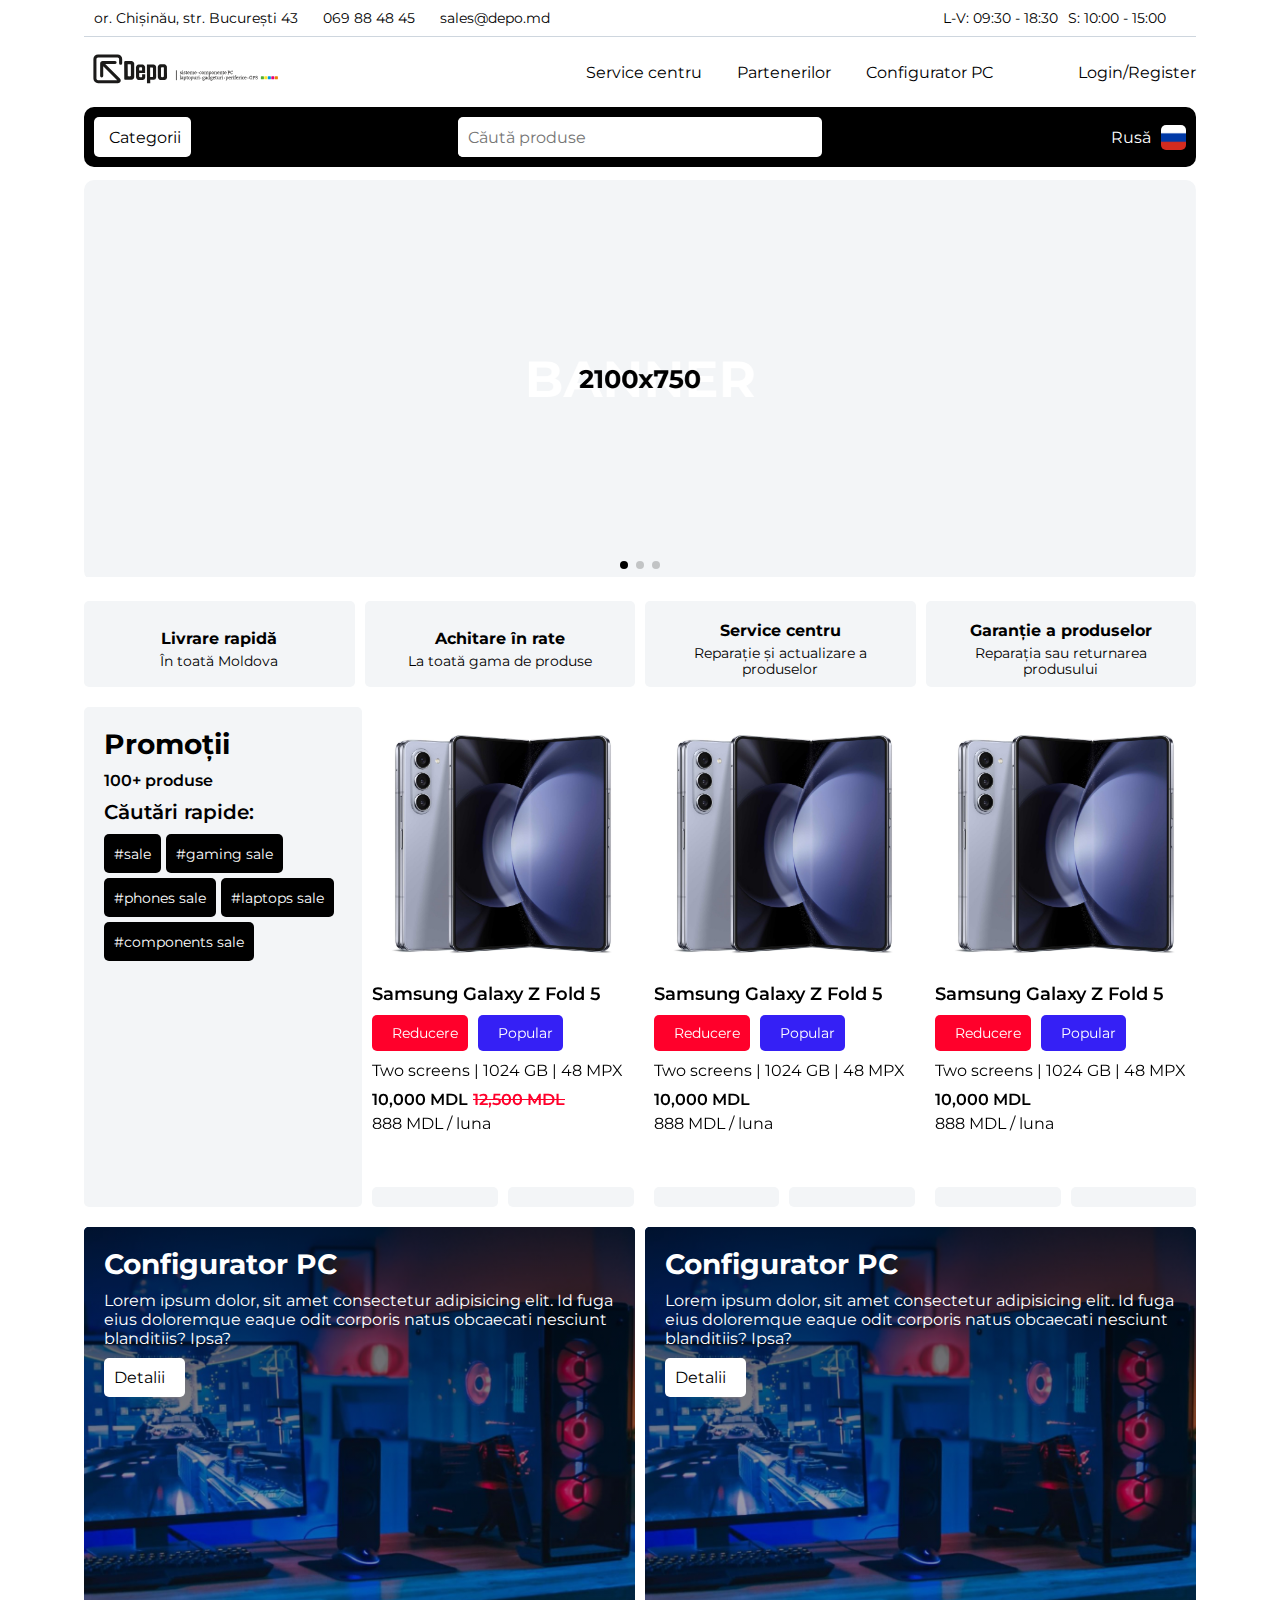
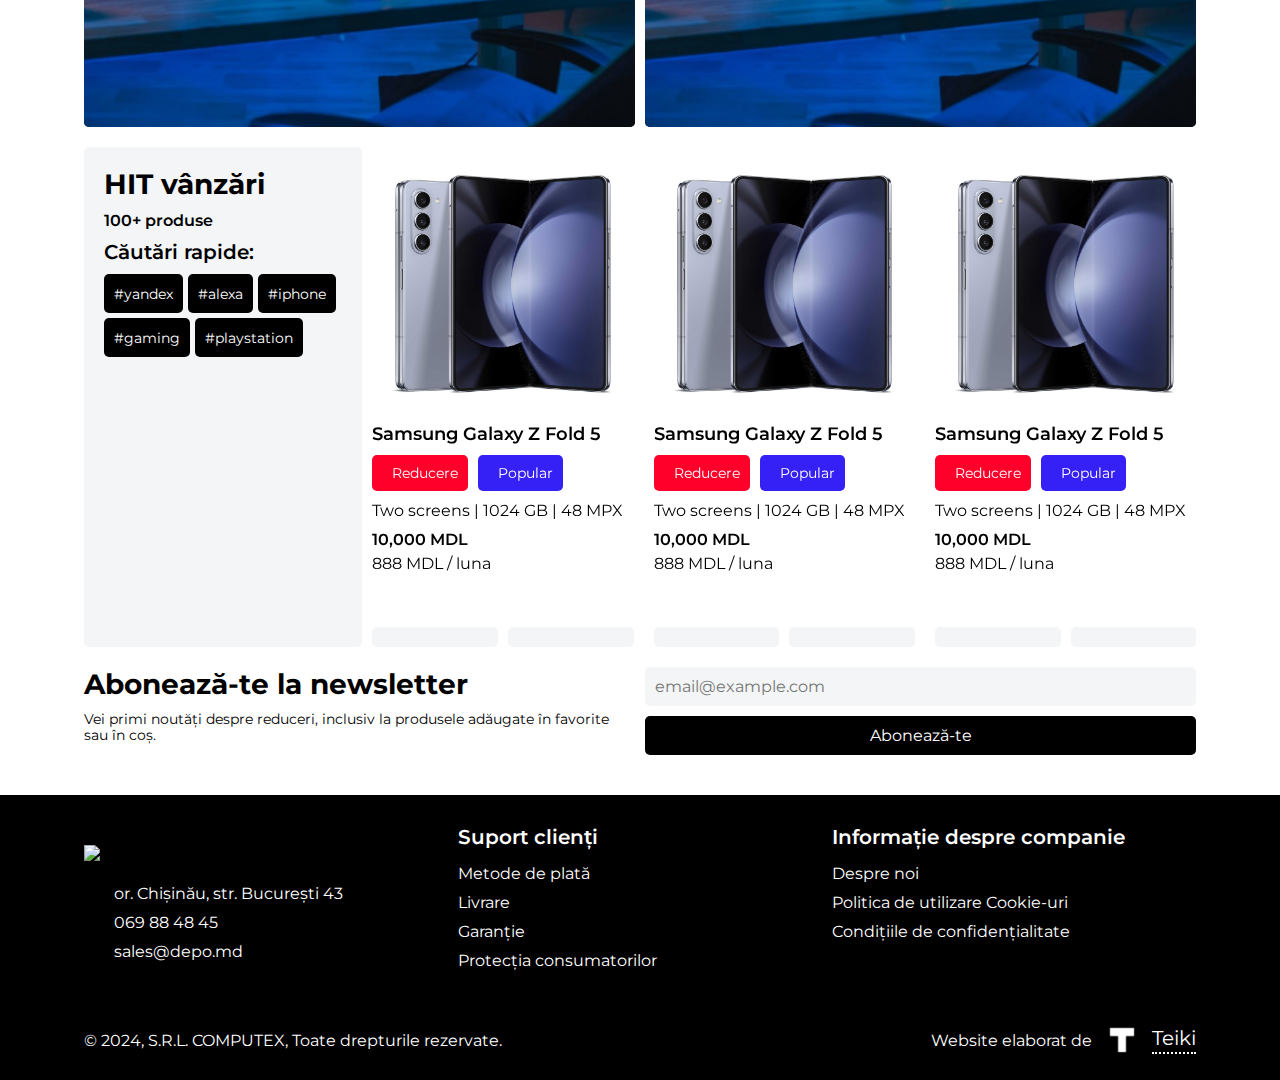
==== commit 3484b452: "new chages 1.41" ====
--- a/index.html
+++ b/index.html
@@ -17,7 +17,7 @@
     <script defer src="js/general.js"></script>
   </head>
   <body>
-    <header>
+    <header id="header">
       <div class="container">
         <div class="mobile-header">
           <a href="/index.html">
--- a/css/styles.css
+++ b/css/styles.css
@@ -38,6 +38,8 @@
   top: 0px;
   left: 0px;
   z-index: 1000;
+  position: fixed;
+  transition: top 0.35s ease-in;
 }
 header .container {
   padding: 0 20px !important;
@@ -387,13 +389,17 @@
   height: calc(100vh - 80px);
   width: 100svw;
   position: fixed;
-  top: 80px;
+  top: 90px;
   left: -100svw;
   transition: all 0.3s ease-in-out;
-  z-index: 1000;
+  z-index: 900;
 }
 #burger-menu .container {
   height: 100%;
+  overflow: scroll;
+}
+#burger-menu .container::-webkit-scrollbar {
+  display: none;
 }
 #burger-menu nav {
   display: flex;
@@ -405,7 +411,7 @@
 }
 #burger-menu nav ul {
   display: grid;
-  grid-template-columns: repeat(2, 1fr);
+  grid-template-columns: repeat(1, 1fr);
   align-items: center;
   gap: 10px;
   width: 100%;
@@ -658,7 +664,7 @@
   transform: scale(1.05);
 }
 main .products .products-list .swiper-slide .product .product-image {
-  height: 275px;
+  height: 225px;
   width: 100%;
   padding: 10px;
 }
@@ -675,7 +681,7 @@
   justify-content: space-between;
   align-items: flex-start;
   gap: 10px;
-  height: 225px;
+  height: 275px;
 }
 main .products .products-list .swiper-slide .product .product-details .product-details-data {
   display: flex;
@@ -701,6 +707,11 @@
 }
 main .products .products-list .swiper-slide .product .product-details .product-details-data .product-price span:nth-child(1) {
   font-weight: 600;
+  display: flex;
+  flex-direction: column;
+  justify-content: flex-start;
+  align-items: flex-start;
+  gap: 5px;
 }
 main .products .products-list .swiper-slide .product .product-details .product-details-data .product-price span {
   display: flex;
@@ -1524,7 +1535,16 @@
   main .products .title-box {
     width: 25% !important;
   }
-  main .products .product-tags span {
+  main .products .product .product-image {
+    height: 275px !important;
+  }
+  main .products .product .product-details {
+    height: 225px !important;
+  }
+  main .products .product .product-details .product-price span:nth-child(1) {
+    flex-direction: row !important;
+  }
+  main .products .product .product-tags span {
     display: inline-block !important;
   }
   main .products .products-list {
